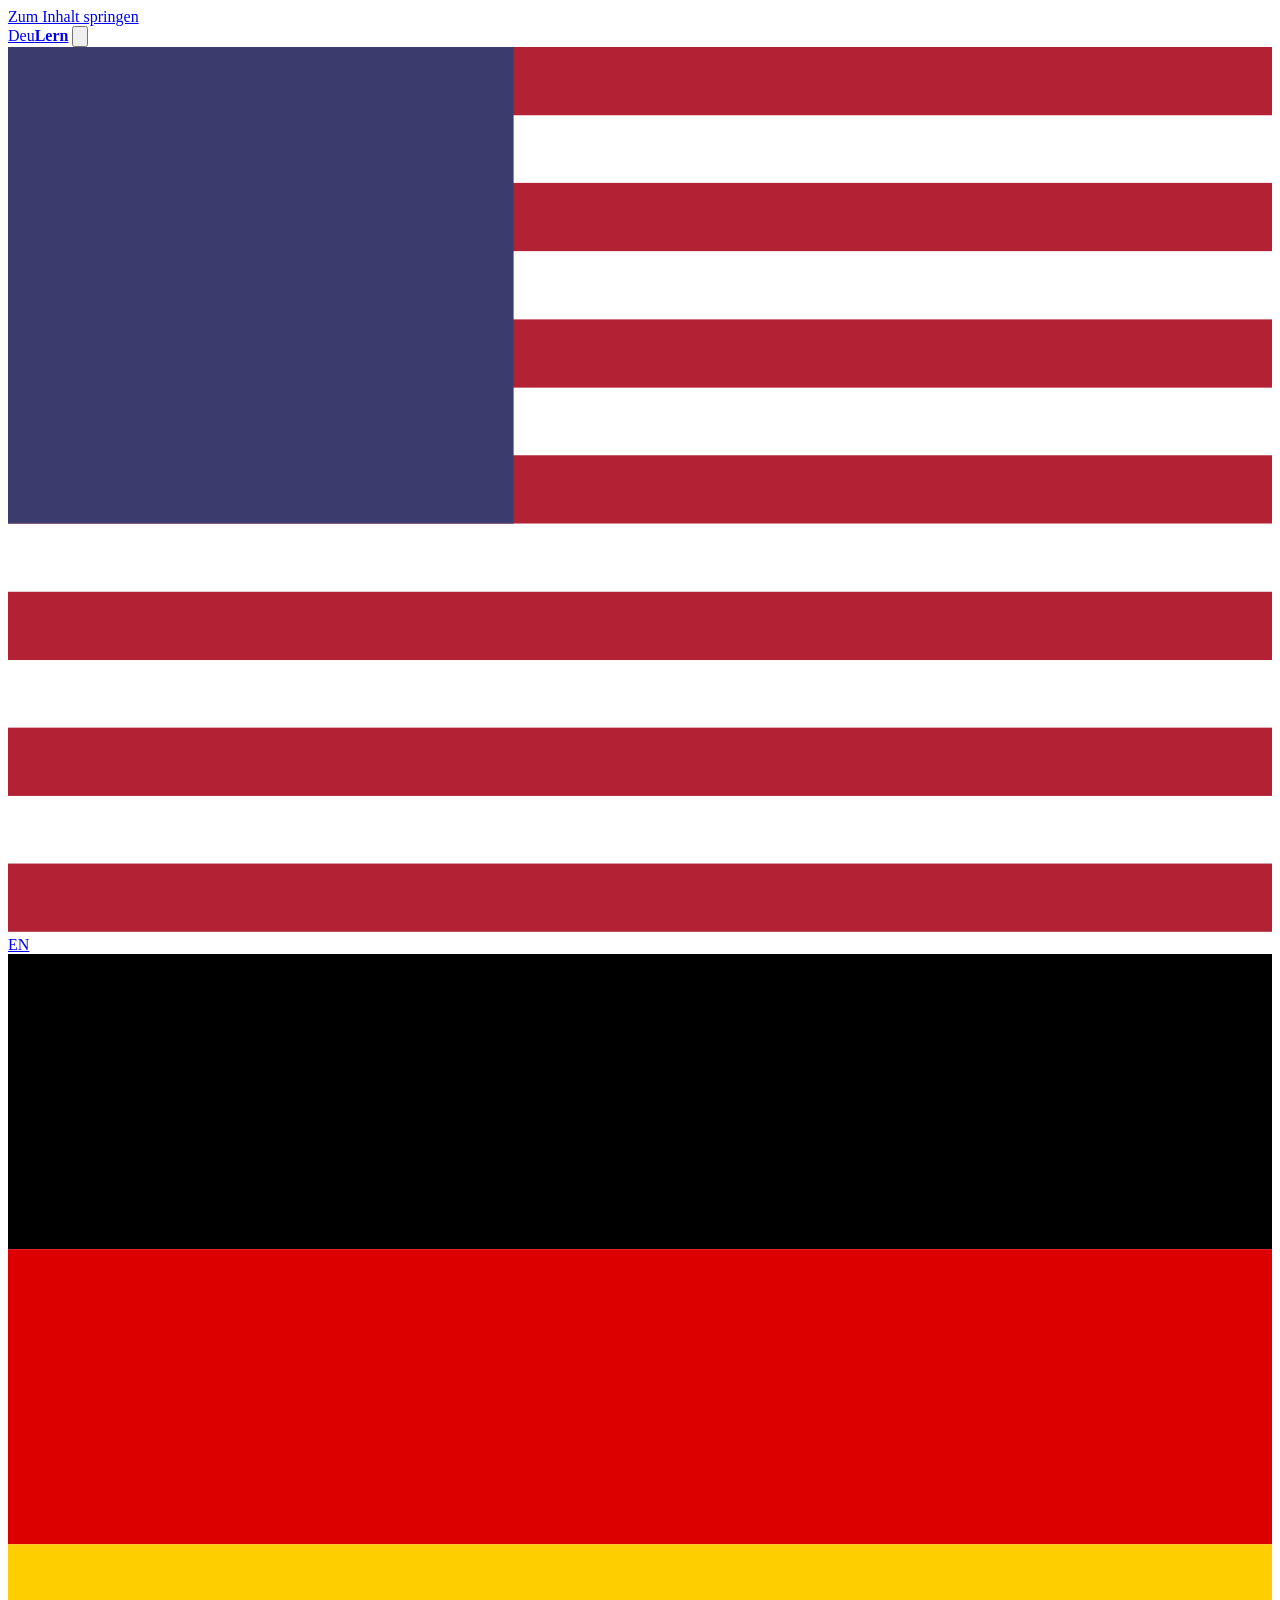
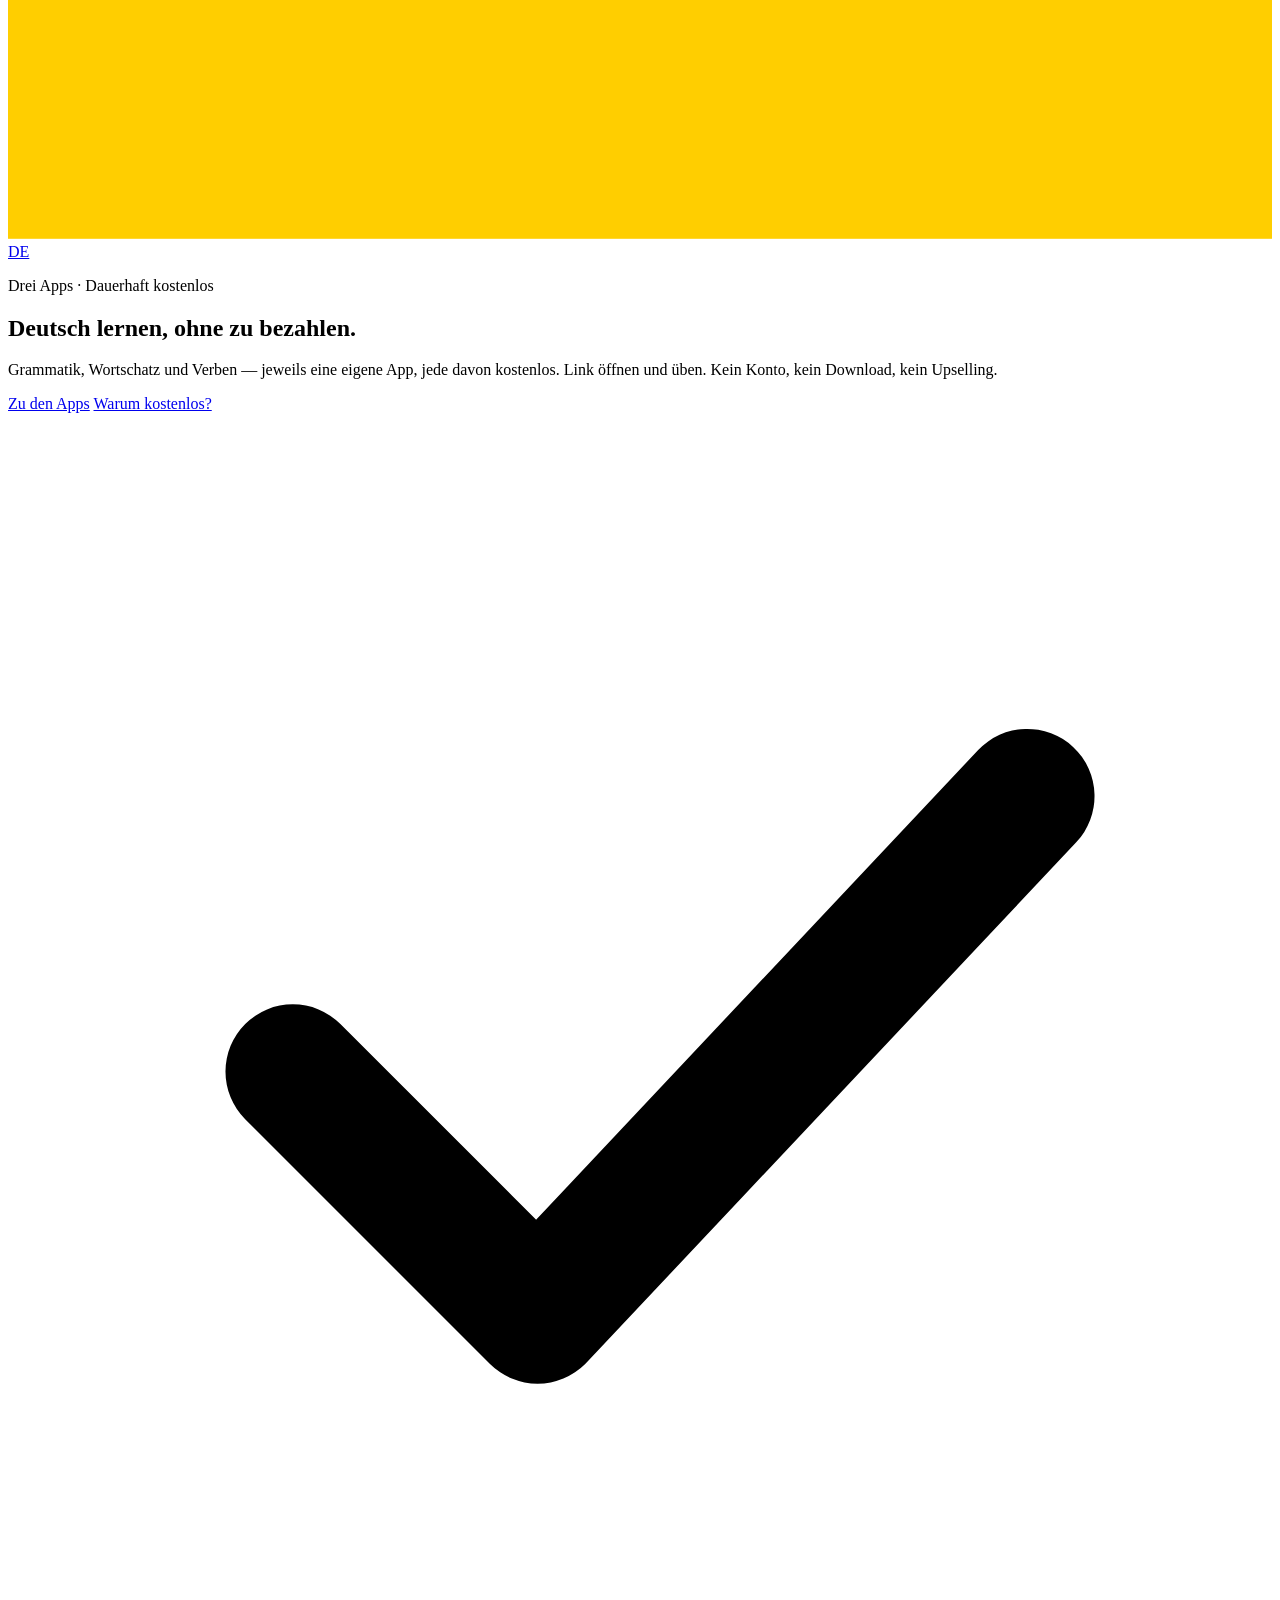
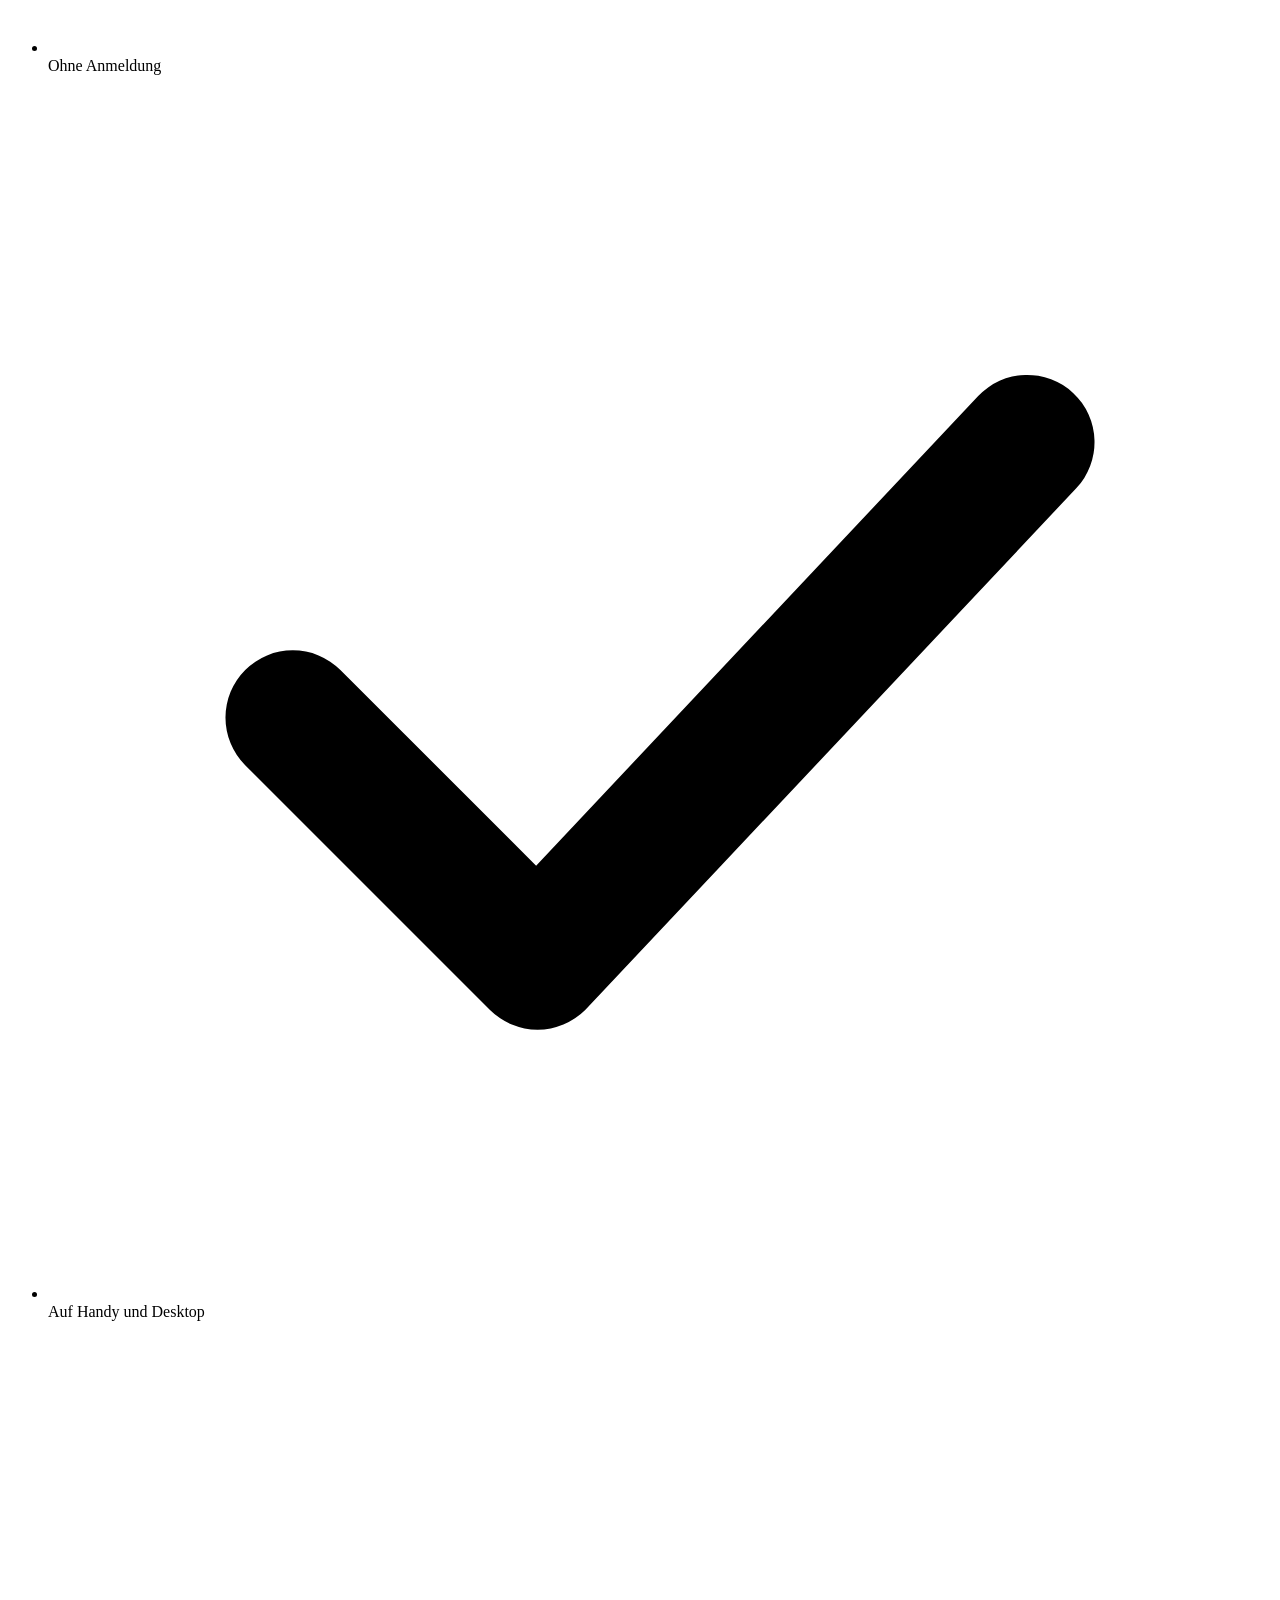
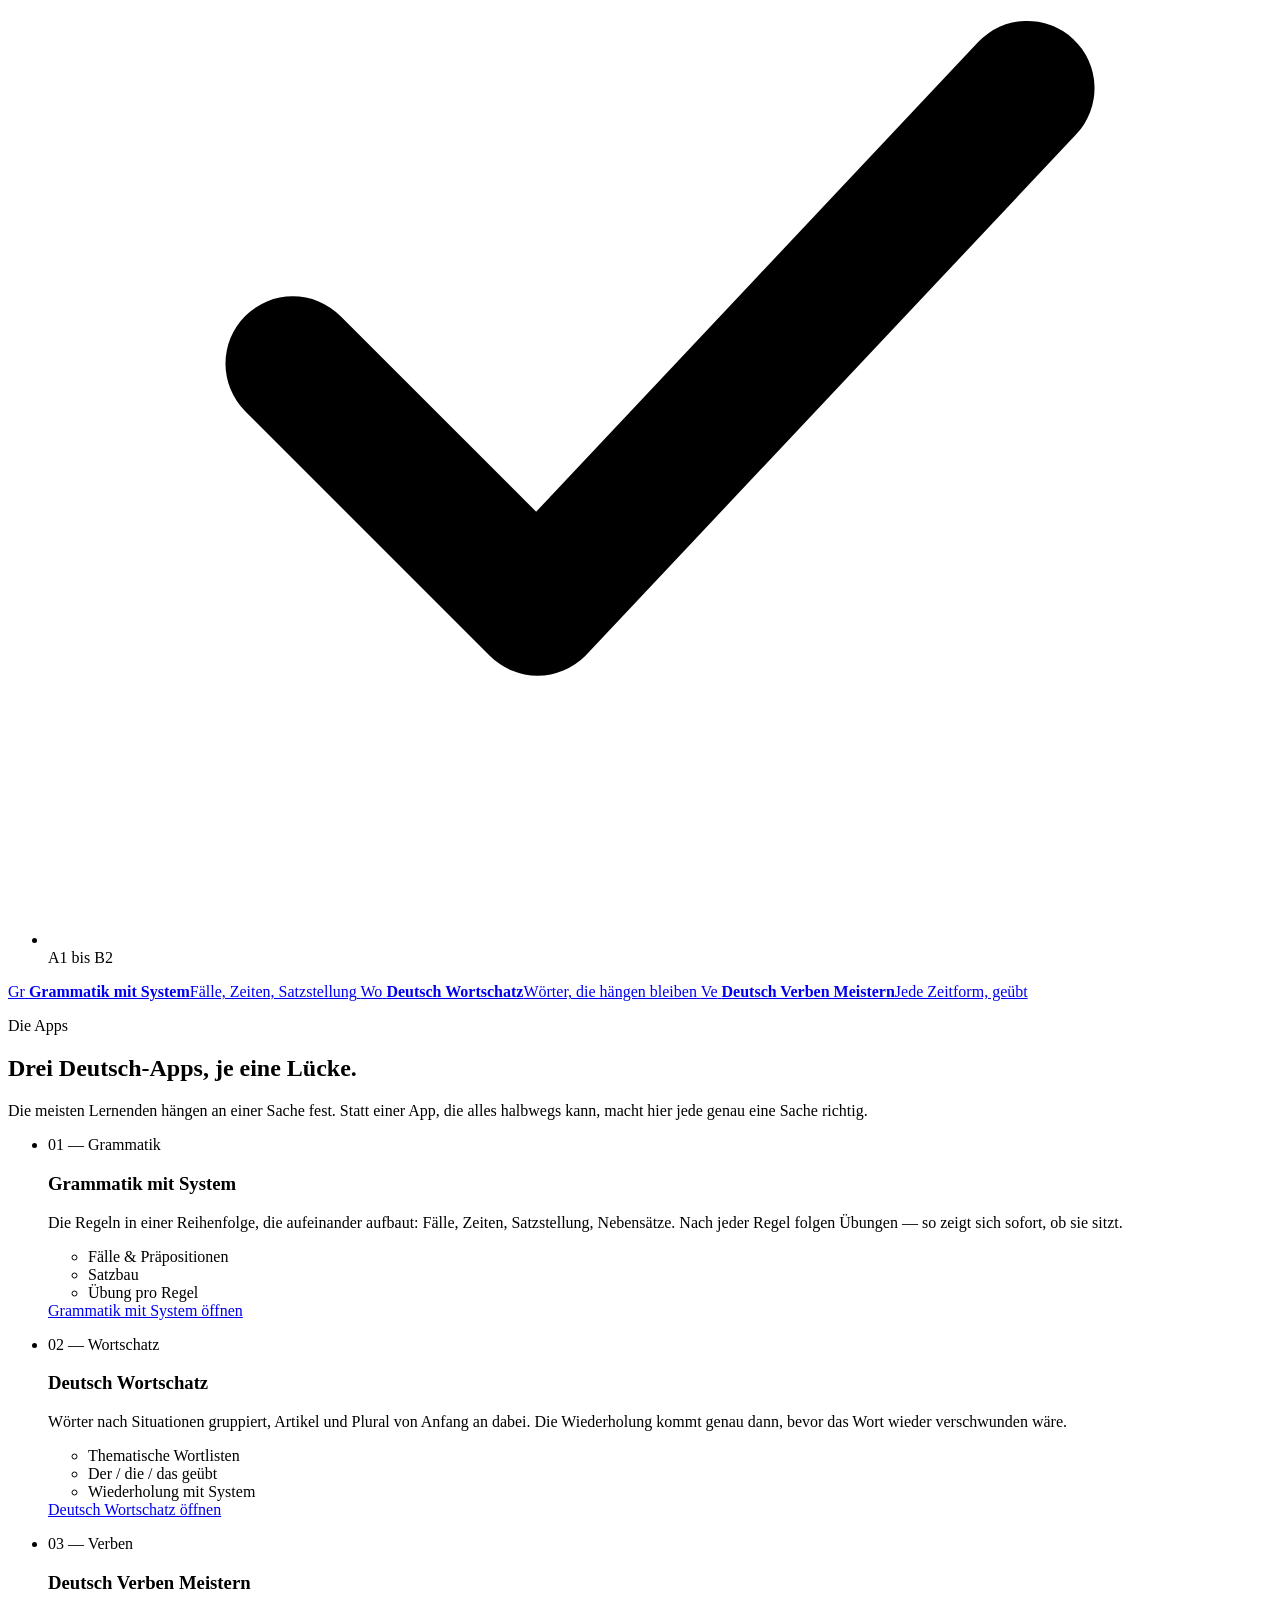
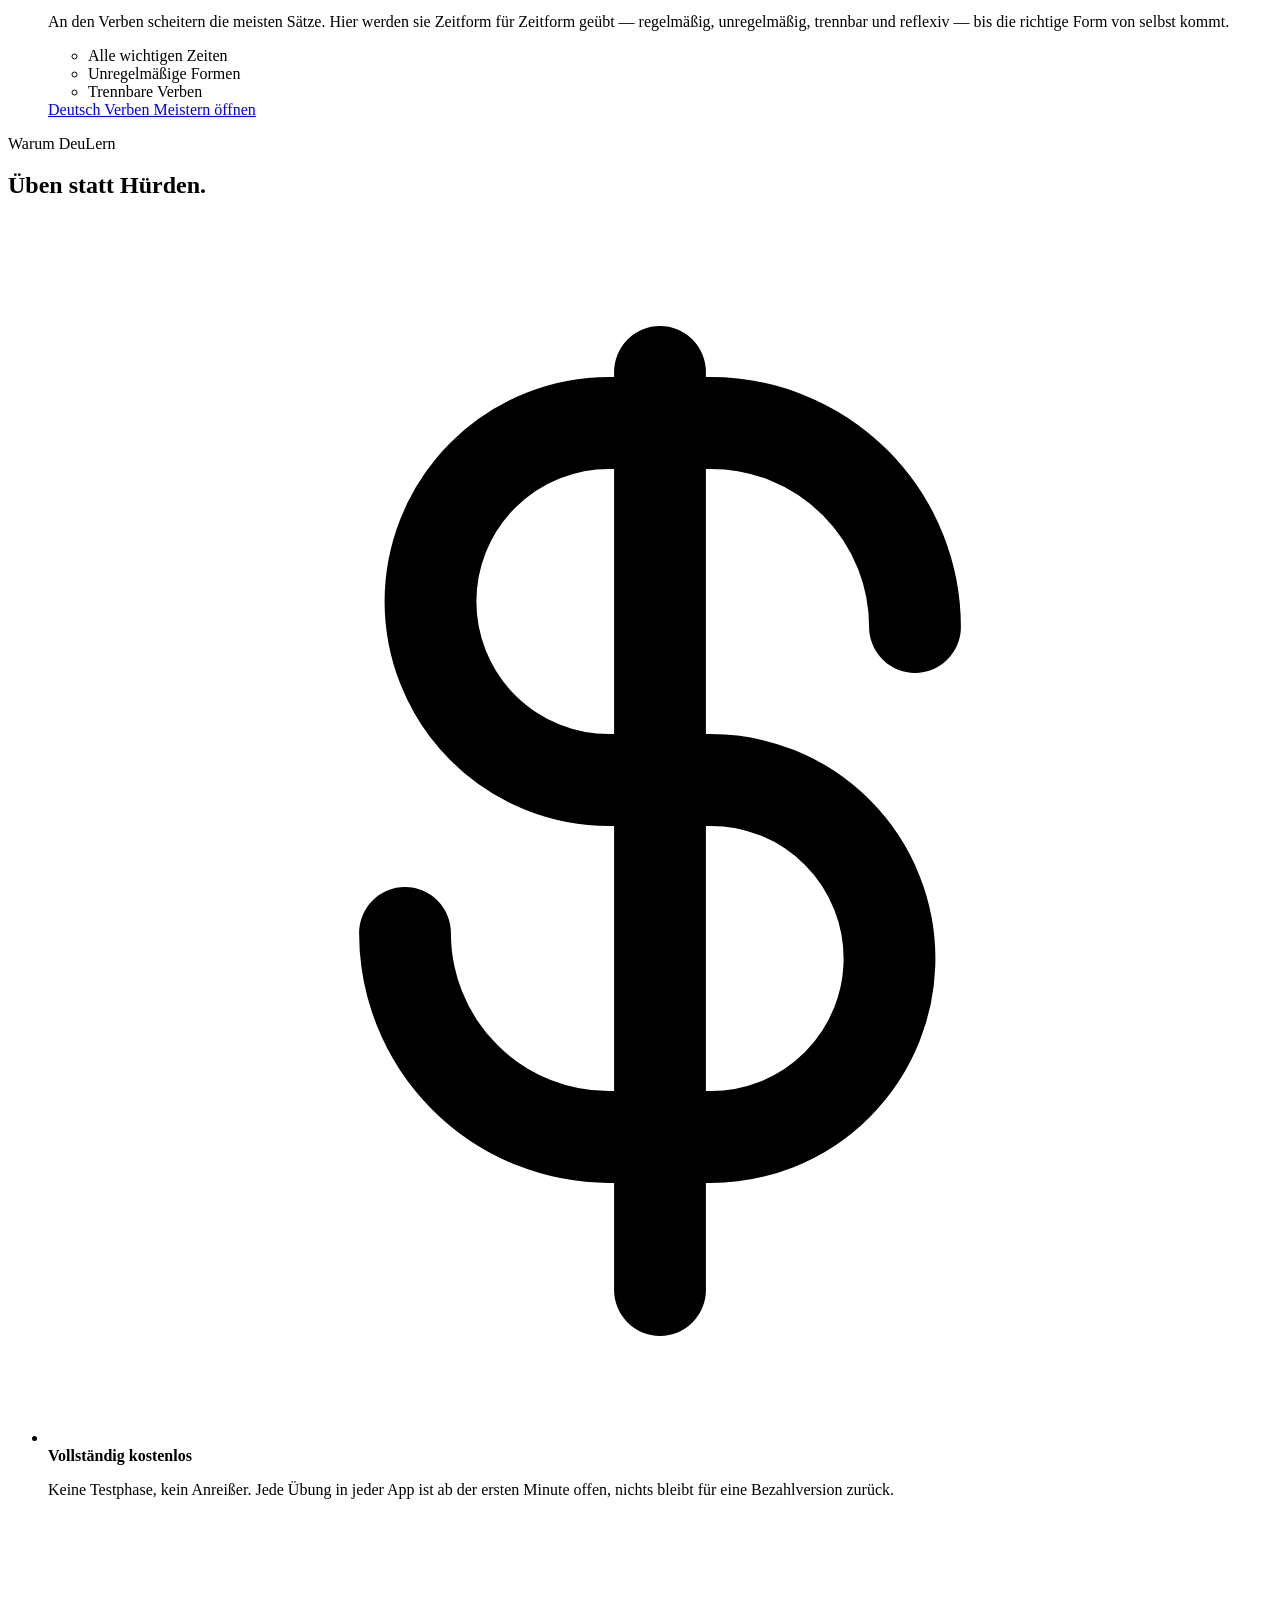
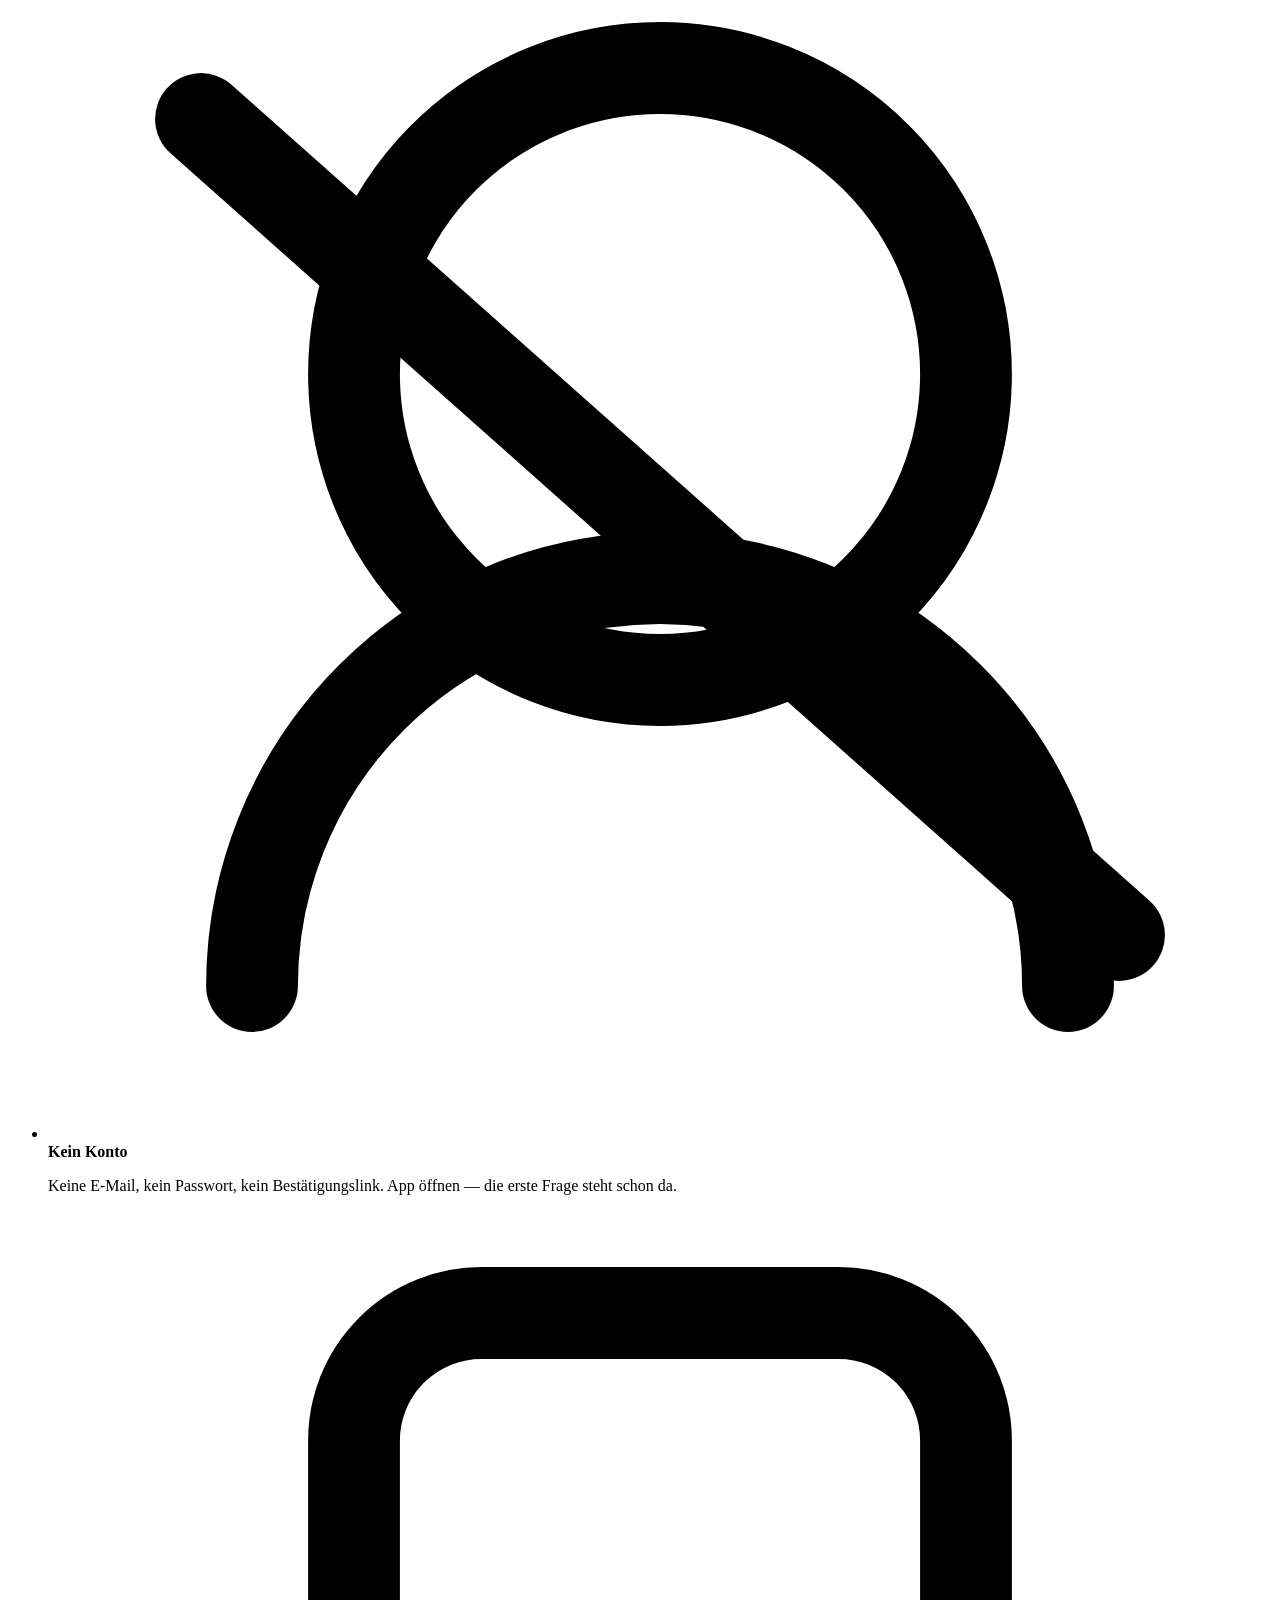
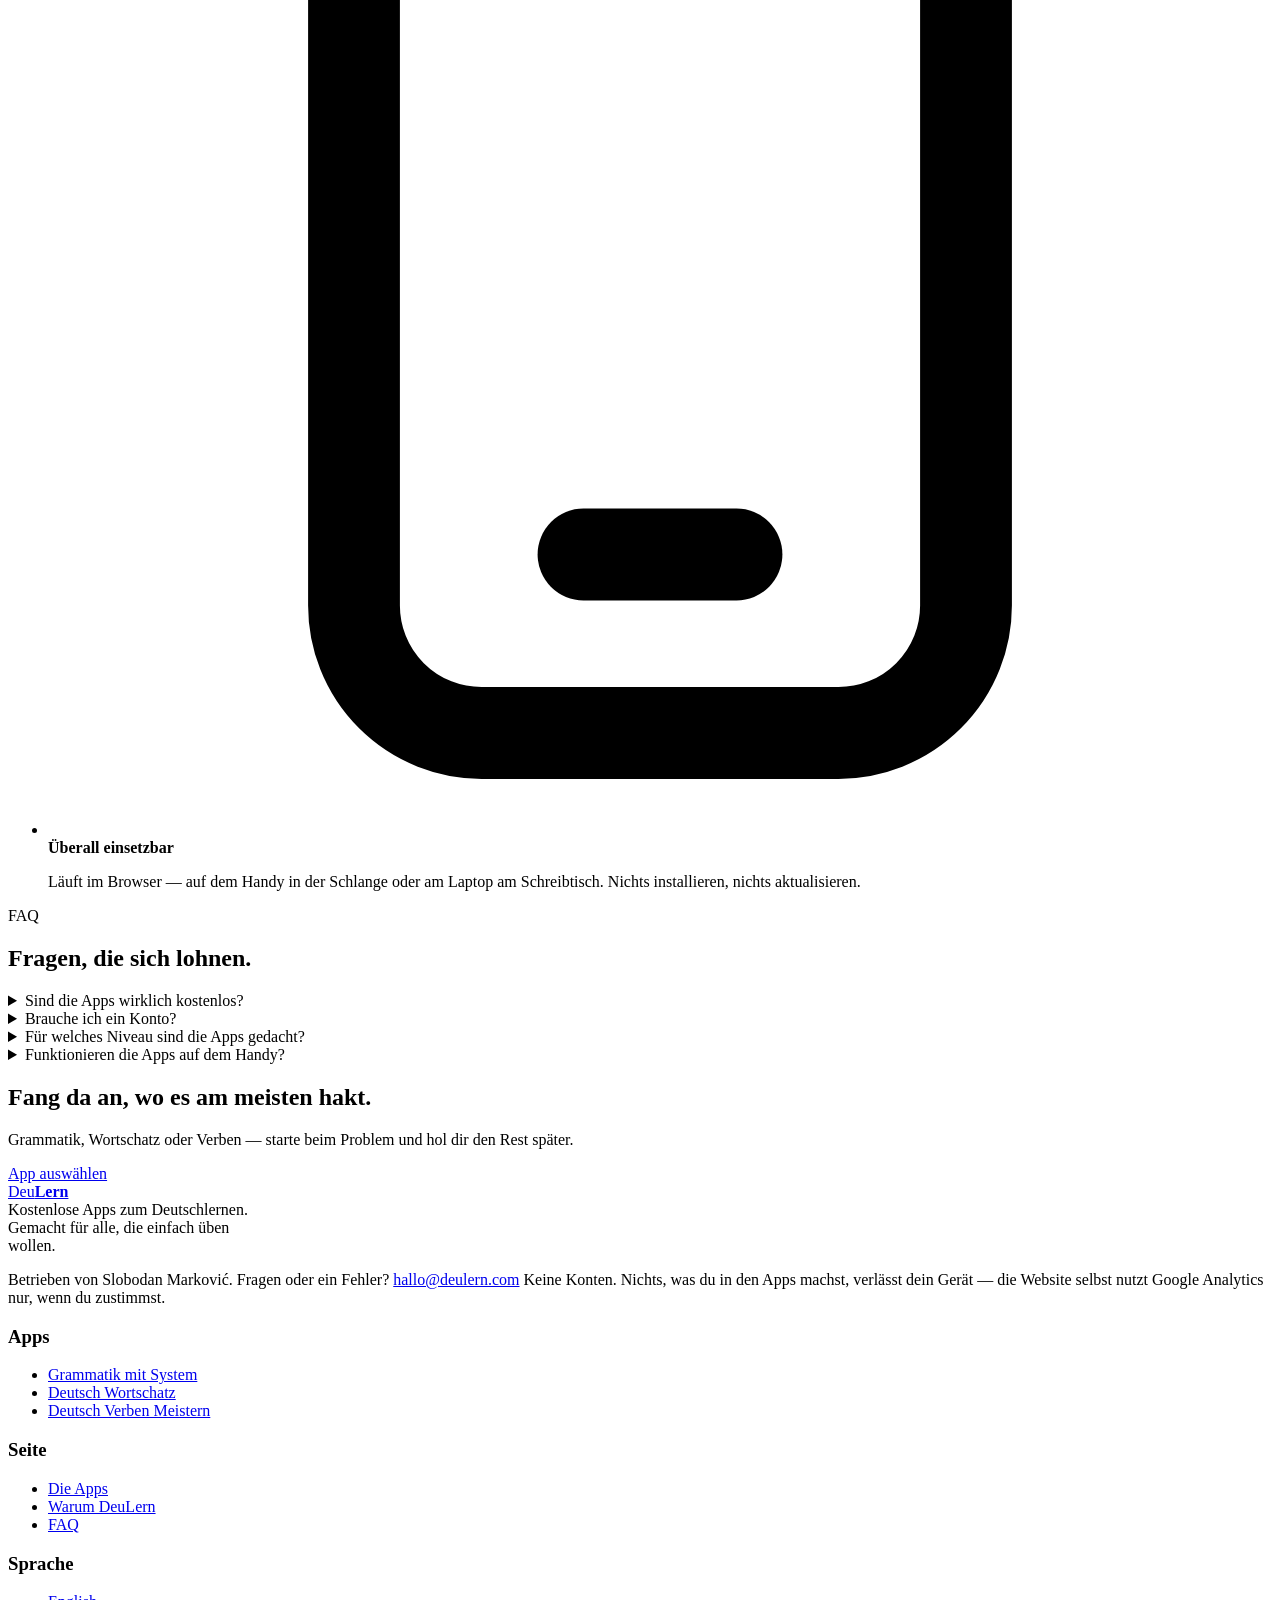
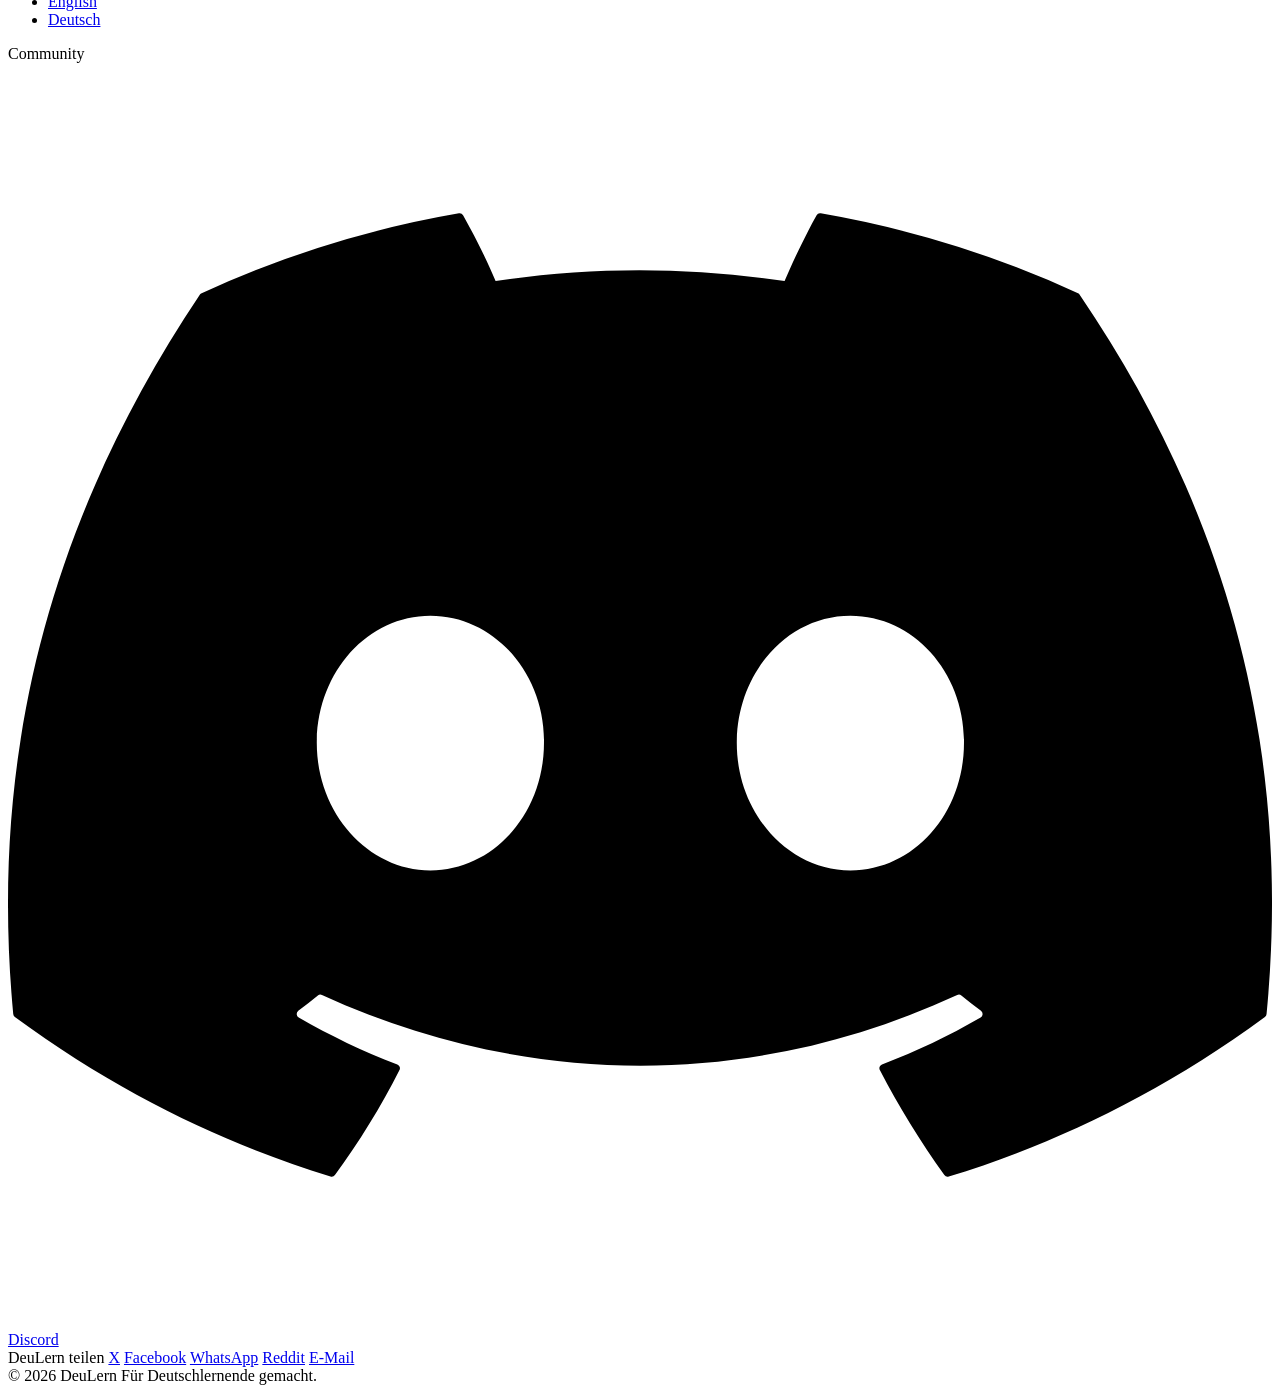
==== public/de/index.html @ a67aae75 "Fix for showing image in social posts" ====
<!doctype html>
<html lang="de">
<head>
<meta charset="utf-8">
<meta name="viewport" content="width=device-width, initial-scale=1">

<title>DeuLern: Deutsch lernen – Grammatik, Wortschatz und Verben gratis</title>
<meta name="description" content="Drei kostenlose Apps zum Deutschlernen — Grammatik, Wortschatz und Verben. Ohne Konto, ohne Kosten, ohne Installation. Einfach im Browser öffnen und üben.">

<link rel="canonical" href="https://deulern.com/de/">
<link rel="alternate" hreflang="en" href="https://deulern.com/">
<link rel="alternate" hreflang="de" href="https://deulern.com/de/">
<link rel="alternate" hreflang="x-default" href="https://deulern.com/">

<meta property="og:type" content="website">
<meta property="og:site_name" content="DeuLern">
<meta property="og:title" content="DeuLern — Kostenlose Apps zum Deutschlernen">
<meta property="og:description" content="Grammatik, Wortschatz und Verben — drei kostenlose Apps, direkt im Browser. Ohne Konto, ohne Kosten.">
<meta property="og:url" content="https://deulern.com/de/">
<meta property="og:locale" content="de_DE">
<meta property="og:locale:alternate" content="en_US">
<meta property="og:image" content="https://deulern.com/og.png">
<meta property="og:image:alt" content="DeuLern — kostenlose Apps zum Deutschlernen">
<meta property="og:image:width" content="1200">
<meta property="og:image:height" content="630">
<meta name="twitter:card" content="summary_large_image">
<meta name="twitter:title" content="DeuLern — Kostenlose Apps zum Deutschlernen">
<meta name="twitter:description" content="Grammatik, Wortschatz und Verben — drei kostenlose Apps zum Deutschlernen. Ohne Konto, ohne Kosten.">

<meta name="theme-color" content="#ffffff" media="(prefers-color-scheme: light)">
<meta name="theme-color" content="#0f2530" media="(prefers-color-scheme: dark)">
<link rel="icon" href="/favicon.svg" type="image/svg+xml">
<link rel="icon" href="/favicon.ico" sizes="32x32">
<link rel="apple-touch-icon" href="/apple-touch-icon.png">
<link rel="preload" href="/fonts/manrope-var-latin.woff2" as="font" type="font/woff2" crossorigin>
<link rel="stylesheet" href="/styles.css">

<script>
  /* Theme: stored choice wins, otherwise the OS decides via color-scheme in the CSS.
     Runs in <head> so a stored dark choice is applied before first paint. */
  const root = document.documentElement;
  if (localStorage.deulernTheme) root.dataset.theme = localStorage.deulernTheme;
  document.addEventListener('click', e => {
    if (!e.target.closest('.theme-toggle')) return;
    const dark = root.dataset.theme
      ? root.dataset.theme === 'dark'
      : matchMedia('(prefers-color-scheme: dark)').matches;
    root.dataset.theme = localStorage.deulernTheme = dark ? 'light' : 'dark';
  });
</script>

<script type="application/ld+json">
{
  "@context": "https://schema.org",
  "@type": "WebSite",
  "name": "DeuLern",
  "url": "https://deulern.com/de/",
  "inLanguage": ["de", "en"],
  "description": "Kostenlose Apps zum Deutschlernen: Grammatik, Wortschatz und Verben.",
  "publisher": {
    "@type": "Organization",
    "name": "DeuLern",
    "url": "https://deulern.com/",
    "email": "hallo@deulern.com"
  }
}
</script>
<script type="application/ld+json">
{
  "@context": "https://schema.org",
  "@type": "ItemList",
  "name": "Kostenlose Apps zum Deutschlernen von DeuLern",
  "itemListElement": [
    {
      "@type": "ListItem",
      "position": 1,
      "item": {
        "@type": "SoftwareApplication",
        "name": "Grammatik mit System",
        "url": "https://grammatik.deulern.com",
        "applicationCategory": "EducationalApplication",
        "operatingSystem": "Webbrowser",
        "inLanguage": "de",
        "description": "Deutsche Grammatik Schritt für Schritt — Fälle, Zeiten und Satzstellung, mit Übungen nach jeder Regel.",
        "offers": { "@type": "Offer", "price": "0", "priceCurrency": "EUR" }
      }
    },
    {
      "@type": "ListItem",
      "position": 2,
      "item": {
        "@type": "SoftwareApplication",
        "name": "Deutsch Wortschatz",
        "url": "https://wortschatz.deulern.com",
        "applicationCategory": "EducationalApplication",
        "operatingSystem": "Webbrowser",
        "inLanguage": "de",
        "description": "Wortschatz aufbauen mit thematischen Wortlisten und Wiederholungen genau dann, wenn das Vergessen einsetzt.",
        "offers": { "@type": "Offer", "price": "0", "priceCurrency": "EUR" }
      }
    },
    {
      "@type": "ListItem",
      "position": 3,
      "item": {
        "@type": "SoftwareApplication",
        "name": "Deutsch Verben Meistern",
        "url": "https://verben.deulern.com",
        "applicationCategory": "EducationalApplication",
        "operatingSystem": "Webbrowser",
        "inLanguage": "de",
        "description": "Deutsche Verben Zeitform für Zeitform üben — regelmäßig, unregelmäßig und trennbar, bis die Formen sitzen.",
        "offers": { "@type": "Offer", "price": "0", "priceCurrency": "EUR" }
      }
    }
  ]
}
</script>
<script type="application/ld+json">
{
  "@context": "https://schema.org",
  "@type": "FAQPage",
  "mainEntity": [
    {
      "@type": "Question",
      "name": "Sind die Apps wirklich kostenlos?",
      "acceptedAnswer": { "@type": "Answer", "text": "Ja. Alle drei Apps sind vollständig kostenlos. Es gibt keine Testphase, keine Bezahlversion und nichts freizuschalten." }
    },
    {
      "@type": "Question",
      "name": "Brauche ich ein Konto?",
      "acceptedAnswer": { "@type": "Answer", "text": "Nein. App öffnen und sofort üben — kein Anmeldeformular, keine E-Mail-Adresse nötig." }
    },
    {
      "@type": "Question",
      "name": "Für welches Niveau sind die Apps gedacht?",
      "acceptedAnswer": { "@type": "Answer", "text": "Für Anfänger bis fortgeschrittene Lernende, etwa A1 bis B2. Am Anfang lohnt sich die Grammatik, mit Grundkenntnissen der Wortschatz." }
    },
    {
      "@type": "Question",
      "name": "Funktionieren die Apps auf dem Handy?",
      "acceptedAnswer": { "@type": "Answer", "text": "Ja. Alle Apps laufen im Browser und passen sich Handy, Tablet und Desktop an. Es muss nichts installiert werden." }
    }
  ]
}
</script>
<script defer src="/analytics.js"></script>
</head>
<body>

<a class="skip-link" href="#main">Zum Inhalt springen</a>

<header class="header">
  <div class="container header__inner">
    <a class="wordmark" href="/de/">Deu<b>Lern</b></a>

    <button class="theme-toggle" type="button" aria-label="Zwischen hellem und dunklem Design wechseln">
      <svg viewBox="0 0 24 24" aria-hidden="true" focusable="false">
        <circle cx="12" cy="12" r="9" fill="none" stroke="currentColor" stroke-width="2"/>
        <path d="M12 3a9 9 0 0 1 0 18Z" fill="currentColor"/>
      </svg>
    </button>

    <a class="lang lang--de" href="/" hreflang="en" lang="en" aria-label="View this page in English">
      <span class="lang__opt lang__opt--en">
        <svg viewBox="0 0 20 14" aria-hidden="true" focusable="false">
          <rect width="20" height="14" fill="#fff"/>
          <g fill="#b22234">
            <rect width="20" height="1.08" y="0"/><rect width="20" height="1.08" y="2.15"/>
            <rect width="20" height="1.08" y="4.31"/><rect width="20" height="1.08" y="6.46"/>
            <rect width="20" height="1.08" y="8.62"/><rect width="20" height="1.08" y="10.77"/>
            <rect width="20" height="1.08" y="12.92"/>
          </g>
          <rect width="8" height="7.54" fill="#3c3b6e"/>
        </svg>
        EN
      </span>
      <span class="lang__opt lang__opt--de">
        <svg viewBox="0 0 20 14" aria-hidden="true" focusable="false">
          <rect width="20" height="4.67" y="0" fill="#000"/>
          <rect width="20" height="4.67" y="4.67" fill="#d00"/>
          <rect width="20" height="4.66" y="9.34" fill="#ffce00"/>
        </svg>
        DE
      </span>
    </a>
  </div>
</header>

<main id="main">

  <section class="hero">
    <div class="container hero__inner">
      <div class="hero__copy">
        <p class="t-eyebrow">Drei Apps · Dauerhaft kostenlos</p>
        <h1 class="t-display">Deutsch lernen, ohne zu bezahlen.</h1>
        <p class="t-lead">Grammatik, Wortschatz und Verben — jeweils eine eigene App, jede davon kostenlos. Link öffnen und üben. Kein Konto, kein Download, kein Upselling.</p>

        <div class="hero__cta">
          <a class="btn btn--primary" href="#apps">Zu den Apps</a>
          <a class="btn btn--secondary" href="#faq">Warum kostenlos?</a>
        </div>

        <ul class="hero__proof">
          <li>
            <svg viewBox="0 0 20 20" fill="none" stroke="currentColor" stroke-width="2.2" stroke-linecap="round" stroke-linejoin="round" aria-hidden="true"><path d="M4 10.5 8 14.5 16 6"/></svg>
            Ohne Anmeldung
          </li>
          <li>
            <svg viewBox="0 0 20 20" fill="none" stroke="currentColor" stroke-width="2.2" stroke-linecap="round" stroke-linejoin="round" aria-hidden="true"><path d="M4 10.5 8 14.5 16 6"/></svg>
            Auf Handy und Desktop
          </li>
          <li>
            <svg viewBox="0 0 20 20" fill="none" stroke="currentColor" stroke-width="2.2" stroke-linecap="round" stroke-linejoin="round" aria-hidden="true"><path d="M4 10.5 8 14.5 16 6"/></svg>
            A1 bis B2
          </li>
        </ul>
      </div>

      <div class="stack">
        <a class="stack__row" href="https://grammatik.deulern.com" rel="noopener">
          <span class="stack__glyph">Gr</span>
          <span><b>Grammatik mit System</b><span>Fälle, Zeiten, Satzstellung</span></span>
        </a>
        <a class="stack__row" href="https://wortschatz.deulern.com" rel="noopener">
          <span class="stack__glyph">Wo</span>
          <span><b>Deutsch Wortschatz</b><span>Wörter, die hängen bleiben</span></span>
        </a>
        <a class="stack__row" href="https://verben.deulern.com" rel="noopener">
          <span class="stack__glyph">Ve</span>
          <span><b>Deutsch Verben Meistern</b><span>Jede Zeitform, geübt</span></span>
        </a>
      </div>
    </div>
  </section>

  <section class="section" id="apps">
    <div class="container">
      <div class="section__head">
        <p class="t-eyebrow">Die Apps</p>
        <h2 class="t-h2">Drei Deutsch-Apps, je eine Lücke.</h2>
        <p class="t-lead">Die meisten Lernenden hängen an einer Sache fest. Statt einer App, die alles halbwegs kann, macht hier jede genau eine Sache richtig.</p>
      </div>

      <ul class="cards">
        <li class="card">
          <p class="card__num">01 — Grammatik</p>
          <h3 class="t-h3">Grammatik mit System</h3>
          <p>Die Regeln in einer Reihenfolge, die aufeinander aufbaut: Fälle, Zeiten, Satzstellung, Nebensätze. Nach jeder Regel folgen Übungen — so zeigt sich sofort, ob sie sitzt.</p>
          <ul class="chips">
            <li class="chip">Fälle &amp; Präpositionen</li>
            <li class="chip">Satzbau</li>
            <li class="chip">Übung pro Regel</li>
          </ul>
          <a class="btn btn--primary" href="https://grammatik.deulern.com" rel="noopener">Grammatik mit System öffnen</a>
        </li>

        <li class="card">
          <p class="card__num">02 — Wortschatz</p>
          <h3 class="t-h3">Deutsch Wortschatz</h3>
          <p>Wörter nach Situationen gruppiert, Artikel und Plural von Anfang an dabei. Die Wiederholung kommt genau dann, bevor das Wort wieder verschwunden wäre.</p>
          <ul class="chips">
            <li class="chip">Thematische Wortlisten</li>
            <li class="chip">Der / die / das geübt</li>
            <li class="chip">Wiederholung mit System</li>
          </ul>
          <a class="btn btn--primary" href="https://wortschatz.deulern.com" rel="noopener">Deutsch Wortschatz öffnen</a>
        </li>

        <li class="card">
          <p class="card__num">03 — Verben</p>
          <h3 class="t-h3">Deutsch Verben Meistern</h3>
          <p>An den Verben scheitern die meisten Sätze. Hier werden sie Zeitform für Zeitform geübt — regelmäßig, unregelmäßig, trennbar und reflexiv — bis die richtige Form von selbst kommt.</p>
          <ul class="chips">
            <li class="chip">Alle wichtigen Zeiten</li>
            <li class="chip">Unregelmäßige Formen</li>
            <li class="chip">Trennbare Verben</li>
          </ul>
          <a class="btn btn--primary" href="https://verben.deulern.com" rel="noopener">Deutsch Verben Meistern öffnen</a>
        </li>
      </ul>
    </div>
  </section>

  <section class="section" id="why">
    <div class="container">
      <div class="section__head">
        <p class="t-eyebrow">Warum DeuLern</p>
        <h2 class="t-h2">Üben statt Hürden.</h2>
      </div>

      <ul class="why">
        <li>
          <svg viewBox="0 0 24 24" fill="none" stroke="currentColor" stroke-width="1.8" stroke-linecap="round" stroke-linejoin="round" aria-hidden="true"><path d="M12 3v18M17 8a4 4 0 0 0-4-4h-2a3.5 3.5 0 0 0 0 7h2a3.5 3.5 0 0 1 0 7h-2a4 4 0 0 1-4-4"/></svg>
          <b>Vollständig kostenlos</b>
          <p>Keine Testphase, kein Anreißer. Jede Übung in jeder App ist ab der ersten Minute offen, nichts bleibt für eine Bezahlversion zurück.</p>
        </li>
        <li>
          <svg viewBox="0 0 24 24" fill="none" stroke="currentColor" stroke-width="1.8" stroke-linecap="round" stroke-linejoin="round" aria-hidden="true"><path d="M12 15a6 6 0 1 0 0-12 6 6 0 0 0 0 12ZM4 21a8 8 0 0 1 16 0"/><path d="m3 4 18 16"/></svg>
          <b>Kein Konto</b>
          <p>Keine E-Mail, kein Passwort, kein Bestätigungslink. App öffnen — die erste Frage steht schon da.</p>
        </li>
        <li>
          <svg viewBox="0 0 24 24" fill="none" stroke="currentColor" stroke-width="1.8" stroke-linecap="round" stroke-linejoin="round" aria-hidden="true"><rect x="6" y="2" width="12" height="20" rx="2.5"/><path d="M10.5 18.5h3"/></svg>
          <b>Überall einsetzbar</b>
          <p>Läuft im Browser — auf dem Handy in der Schlange oder am Laptop am Schreibtisch. Nichts installieren, nichts aktualisieren.</p>
        </li>
      </ul>
    </div>
  </section>

  <section class="section" id="faq">
    <div class="container">
      <div class="section__head">
        <p class="t-eyebrow">FAQ</p>
        <h2 class="t-h2">Fragen, die sich lohnen.</h2>
      </div>

      <div class="faq">
        <details>
          <summary>Sind die Apps wirklich kostenlos?</summary>
          <p>Ja. Alle drei Apps sind vollständig kostenlos. Es gibt keine Testphase, keine Bezahlversion und nichts freizuschalten.</p>
        </details>
        <details>
          <summary>Brauche ich ein Konto?</summary>
          <p>Nein. App öffnen und sofort üben — kein Anmeldeformular, keine E-Mail-Adresse nötig.</p>
        </details>
        <details>
          <summary>Für welches Niveau sind die Apps gedacht?</summary>
          <p>Für Anfänger bis fortgeschrittene Lernende, etwa A1 bis B2. Am Anfang lohnt sich die Grammatik, mit Grundkenntnissen der Wortschatz.</p>
        </details>
        <details>
          <summary>Funktionieren die Apps auf dem Handy?</summary>
          <p>Ja. Alle Apps laufen im Browser und passen sich Handy, Tablet und Desktop an. Es muss nichts installiert werden.</p>
        </details>
      </div>
    </div>
  </section>

  <section class="section">
    <div class="container">
      <div class="band">
        <div>
          <h2 class="t-h3">Fang da an, wo es am meisten hakt.</h2>
          <p class="t-small">Grammatik, Wortschatz oder Verben — starte beim Problem und hol dir den Rest später.</p>
        </div>
        <a class="btn btn--primary" href="#apps">App auswählen</a>
      </div>
    </div>
  </section>

</main>

<footer class="footer">
  <div class="container">
    <div class="footer__grid">
      <div>
        <a class="wordmark" href="/de/">Deu<b>Lern</b></a>
        <p class="t-small" style="margin-top:var(--s-sm);max-width:34ch">Kostenlose Apps zum Deutschlernen. Gemacht für alle, die einfach üben wollen.</p>
        <div class="footer__meta">
          <span>Betrieben von Slobodan Marković.</span>
          <span>Fragen oder ein Fehler? <a href="mailto:hallo@deulern.com">hallo@deulern.com</a></span>
          <span>Keine Konten. Nichts, was du in den Apps machst, verlässt dein Gerät — die Website selbst nutzt Google Analytics nur, wenn du zustimmst.</span>
        </div>
      </div>
      <div>
        <h3>Apps</h3>
        <ul>
          <li><a href="https://grammatik.deulern.com" rel="noopener">Grammatik mit System</a></li>
          <li><a href="https://wortschatz.deulern.com" rel="noopener">Deutsch Wortschatz</a></li>
          <li><a href="https://verben.deulern.com" rel="noopener">Deutsch Verben Meistern</a></li>
        </ul>
      </div>
      <div>
        <h3>Seite</h3>
        <ul>
          <li><a href="#apps">Die Apps</a></li>
          <li><a href="#why">Warum DeuLern</a></li>
          <li><a href="#faq">FAQ</a></li>
        </ul>
      </div>
      <div>
        <h3>Sprache</h3>
        <ul>
          <li><a href="/" hreflang="en" lang="en">English</a></li>
          <li><a href="/de/" hreflang="de" aria-current="page">Deutsch</a></li>
        </ul>
      </div>
    </div>
    <div class="footer__share">
      <span class="footer__share-label">Community</span>
      <a class="chip" href="https://discord.gg/U4TxE2GTBU" target="_blank" rel="noopener" aria-label="Dem DeuLern-Discord beitreten"><svg viewBox="0 0 24 24" aria-hidden="true" focusable="false"><path d="M20.317 4.3697a19.7913 19.7913 0 00-4.8851-1.5152.0741.0741 0 00-.0785.0371c-.211.3753-.4447.8648-.6083 1.2495-1.8447-.2762-3.68-.2762-5.4868 0-.1636-.3933-.4058-.8742-.6177-1.2495a.077.077 0 00-.0785-.037 19.7363 19.7363 0 00-4.8852 1.515.0699.0699 0 00-.0321.0277C.5334 9.0458-.319 13.5799.0992 18.0578a.0824.0824 0 00.0312.0561c2.0528 1.5076 4.0413 2.4228 5.9929 3.0294a.0777.0777 0 00.0842-.0276c.4616-.6304.8731-1.2952 1.226-1.9942a.076.076 0 00-.0416-.1057c-.6528-.2476-1.2743-.5495-1.8722-.8923a.077.077 0 01-.0076-.1277c.1258-.0943.2517-.1923.3718-.2914a.0743.0743 0 01.0776-.0105c3.9278 1.7933 8.18 1.7933 12.0614 0a.0739.0739 0 01.0785.0095c.1202.099.246.1981.3728.2924a.077.077 0 01-.0066.1276 12.2986 12.2986 0 01-1.873.8914.0766.0766 0 00-.0407.1067c.3604.698.7719 1.3628 1.225 1.9932a.076.076 0 00.0842.0286c1.961-.6067 3.9495-1.5219 6.0023-3.0294a.077.077 0 00.0313-.0552c.5004-5.177-.8382-9.6739-3.5485-13.6604a.061.061 0 00-.0312-.0286zM8.02 15.3312c-1.1825 0-2.1569-1.0857-2.1569-2.419 0-1.3332.9555-2.4189 2.1569-2.4189 1.2108 0 2.1757 1.0952 2.1568 2.419 0 1.3332-.9555 2.4189-2.1568 2.4189zm7.9748 0c-1.1825 0-2.1569-1.0857-2.1569-2.419 0-1.3332.9554-2.4189 2.1569-2.4189 1.2108 0 2.1757 1.0952 2.1568 2.419 0 1.3332-.946 2.4189-2.1568 2.4189Z"/></svg>Discord</a>
    </div>

    <div class="footer__share">
      <span class="footer__share-label">DeuLern teilen</span>
      <a class="chip" href="https://x.com/intent/post?url=https%3A%2F%2Fdeulern.com%2Fde%2F&amp;text=Kostenlose%20Apps%20zum%20Deutschlernen.%20Ohne%20Konto%2C%20ohne%20Kosten." target="_blank" rel="noopener" aria-label="DeuLern auf X teilen">X</a>
      <a class="chip" href="https://www.facebook.com/sharer/sharer.php?u=https%3A%2F%2Fdeulern.com%2Fde%2F" target="_blank" rel="noopener" aria-label="DeuLern auf Facebook teilen">Facebook</a>
      <a class="chip" href="https://wa.me/?text=Kostenlose%20Apps%20zum%20Deutschlernen.%20Ohne%20Konto%2C%20ohne%20Kosten.%20https%3A%2F%2Fdeulern.com%2Fde%2F" target="_blank" rel="noopener" aria-label="DeuLern über WhatsApp teilen">WhatsApp</a>
      <a class="chip" href="https://www.reddit.com/submit?url=https%3A%2F%2Fdeulern.com%2Fde%2F&amp;title=Kostenlose%20Apps%20zum%20Deutschlernen" target="_blank" rel="noopener" aria-label="DeuLern auf Reddit teilen">Reddit</a>
      <a class="chip" href="mailto:?subject=Kostenlose%20Apps%20zum%20Deutschlernen&amp;body=Drei%20kostenlose%20Apps%20zum%20Deutschlernen%2C%20ohne%20Konto%3A%20https%3A%2F%2Fdeulern.com%2Fde%2F" aria-label="DeuLern per E-Mail teilen">E-Mail</a>
    </div>

    <div class="footer__bottom">
      <span>&copy; 2026 DeuLern</span>
      <span>Für Deutschlernende gemacht.</span>
    </div>
  </div>
</footer>

</body>
</html>
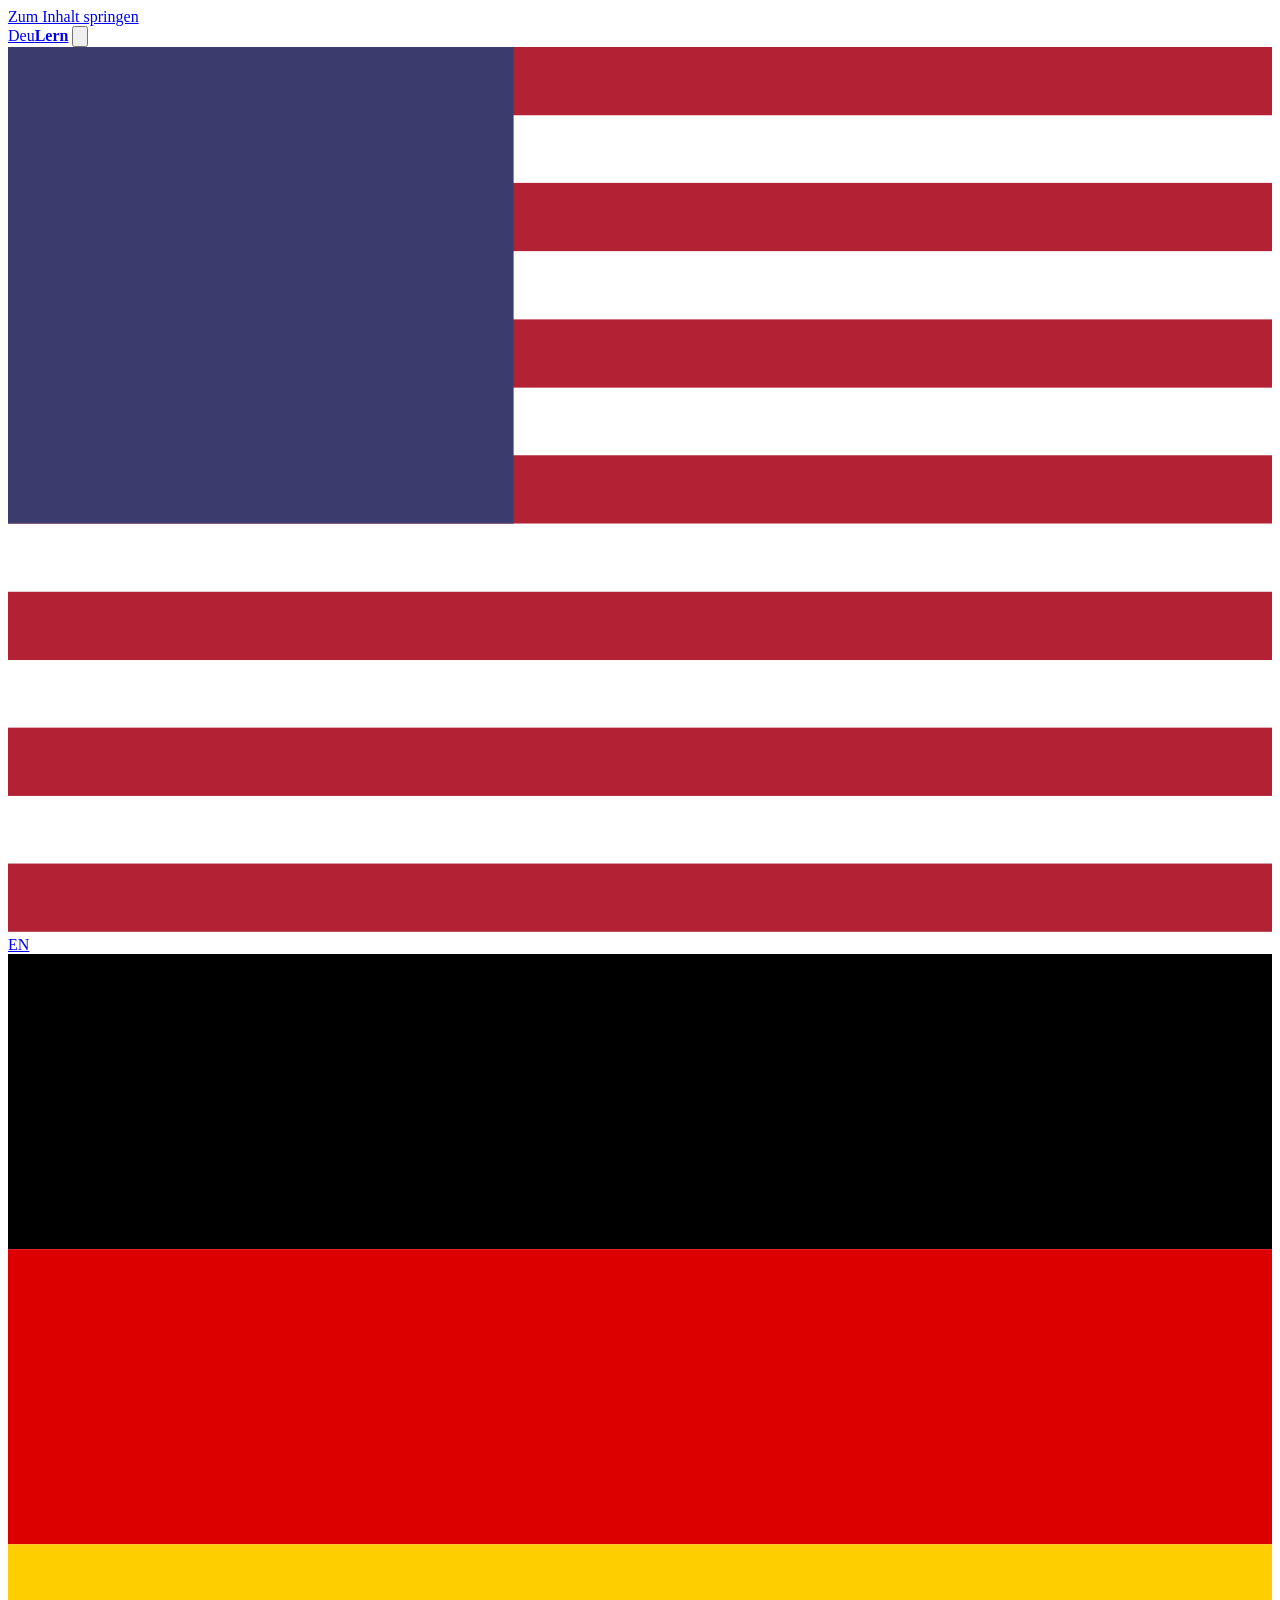
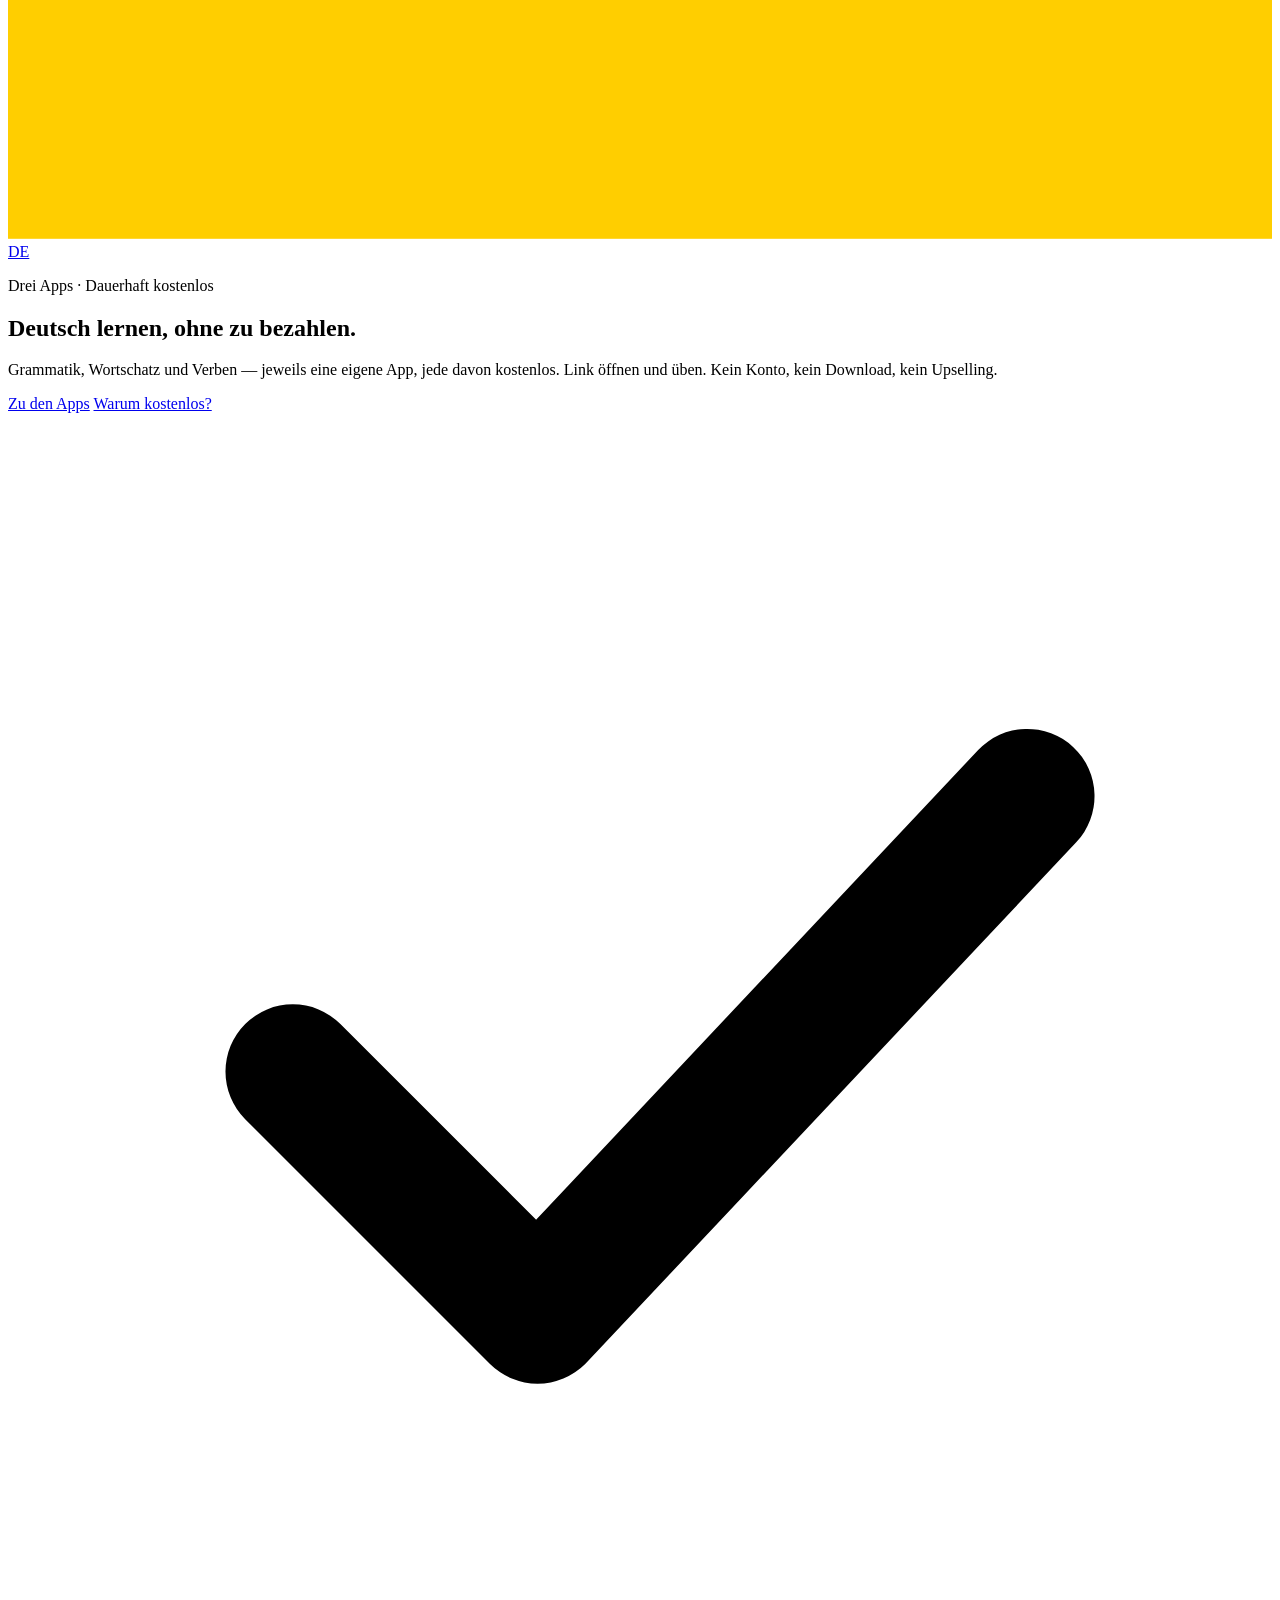
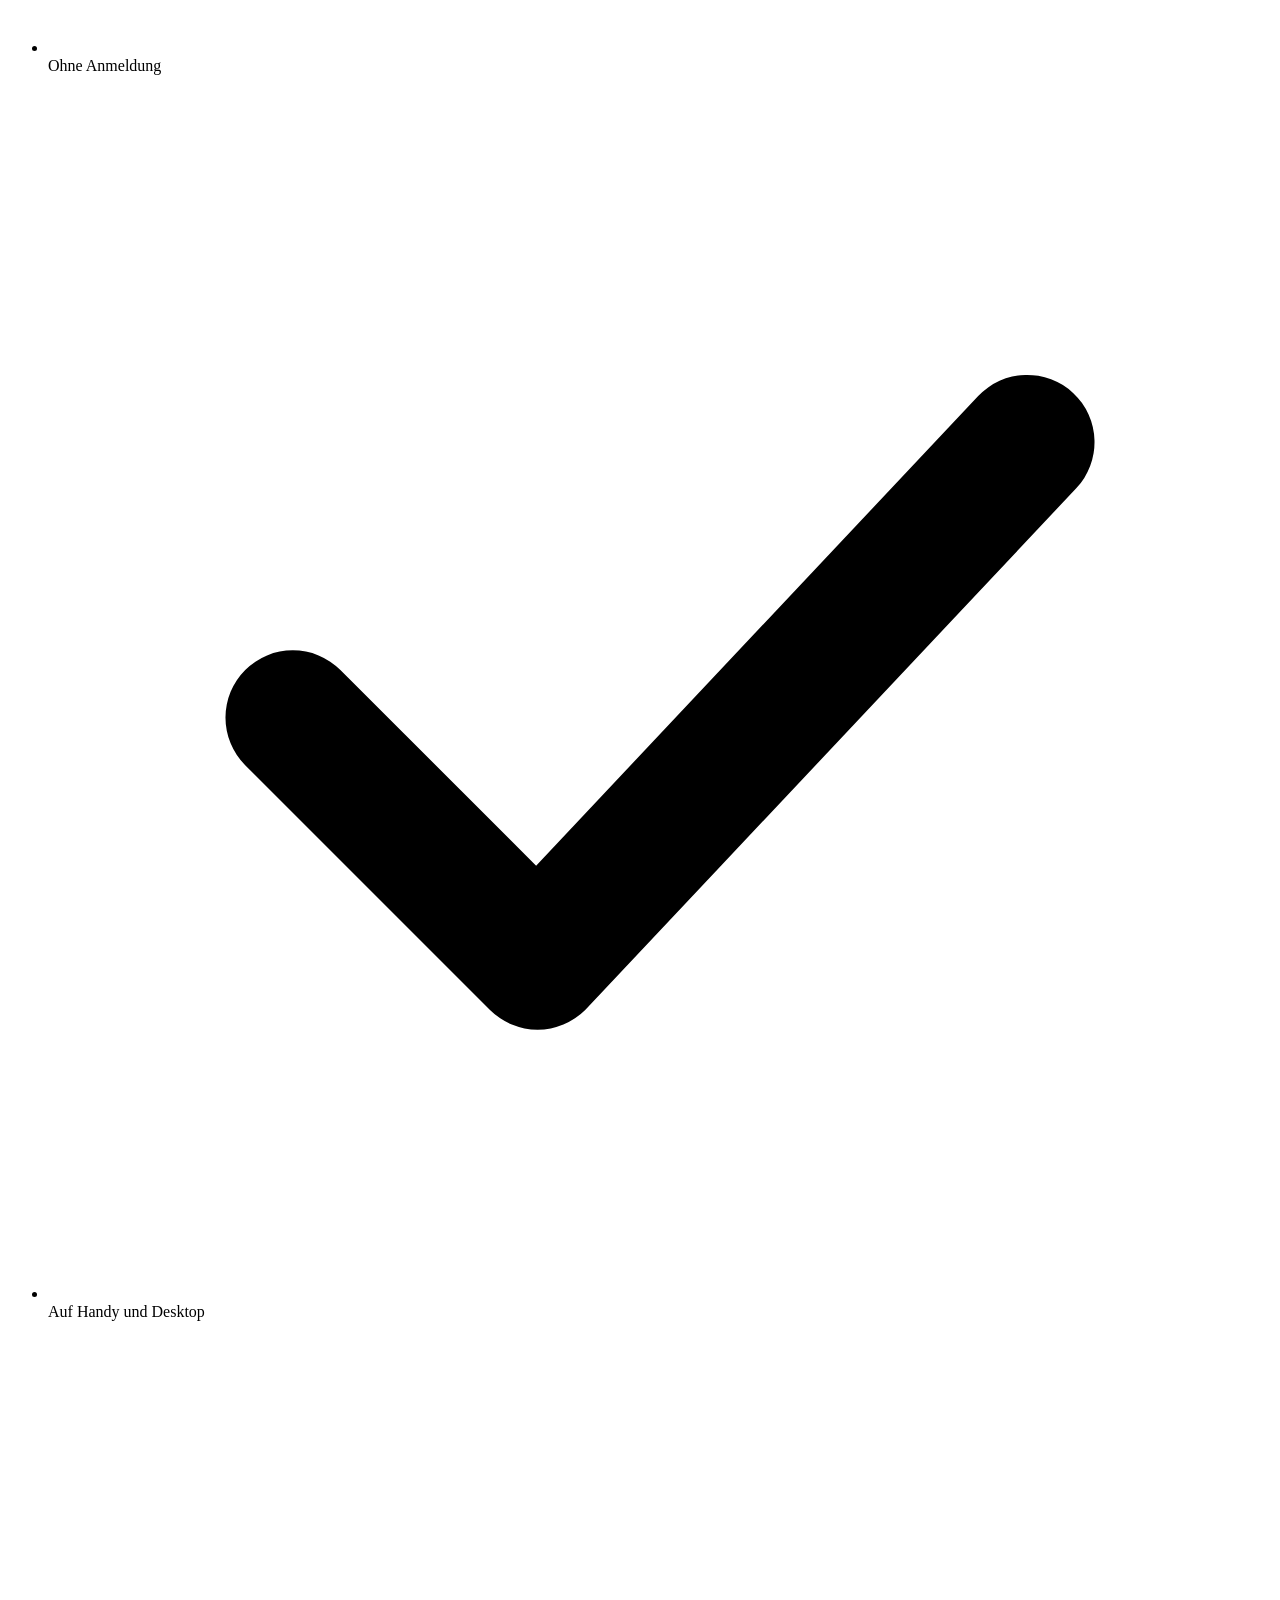
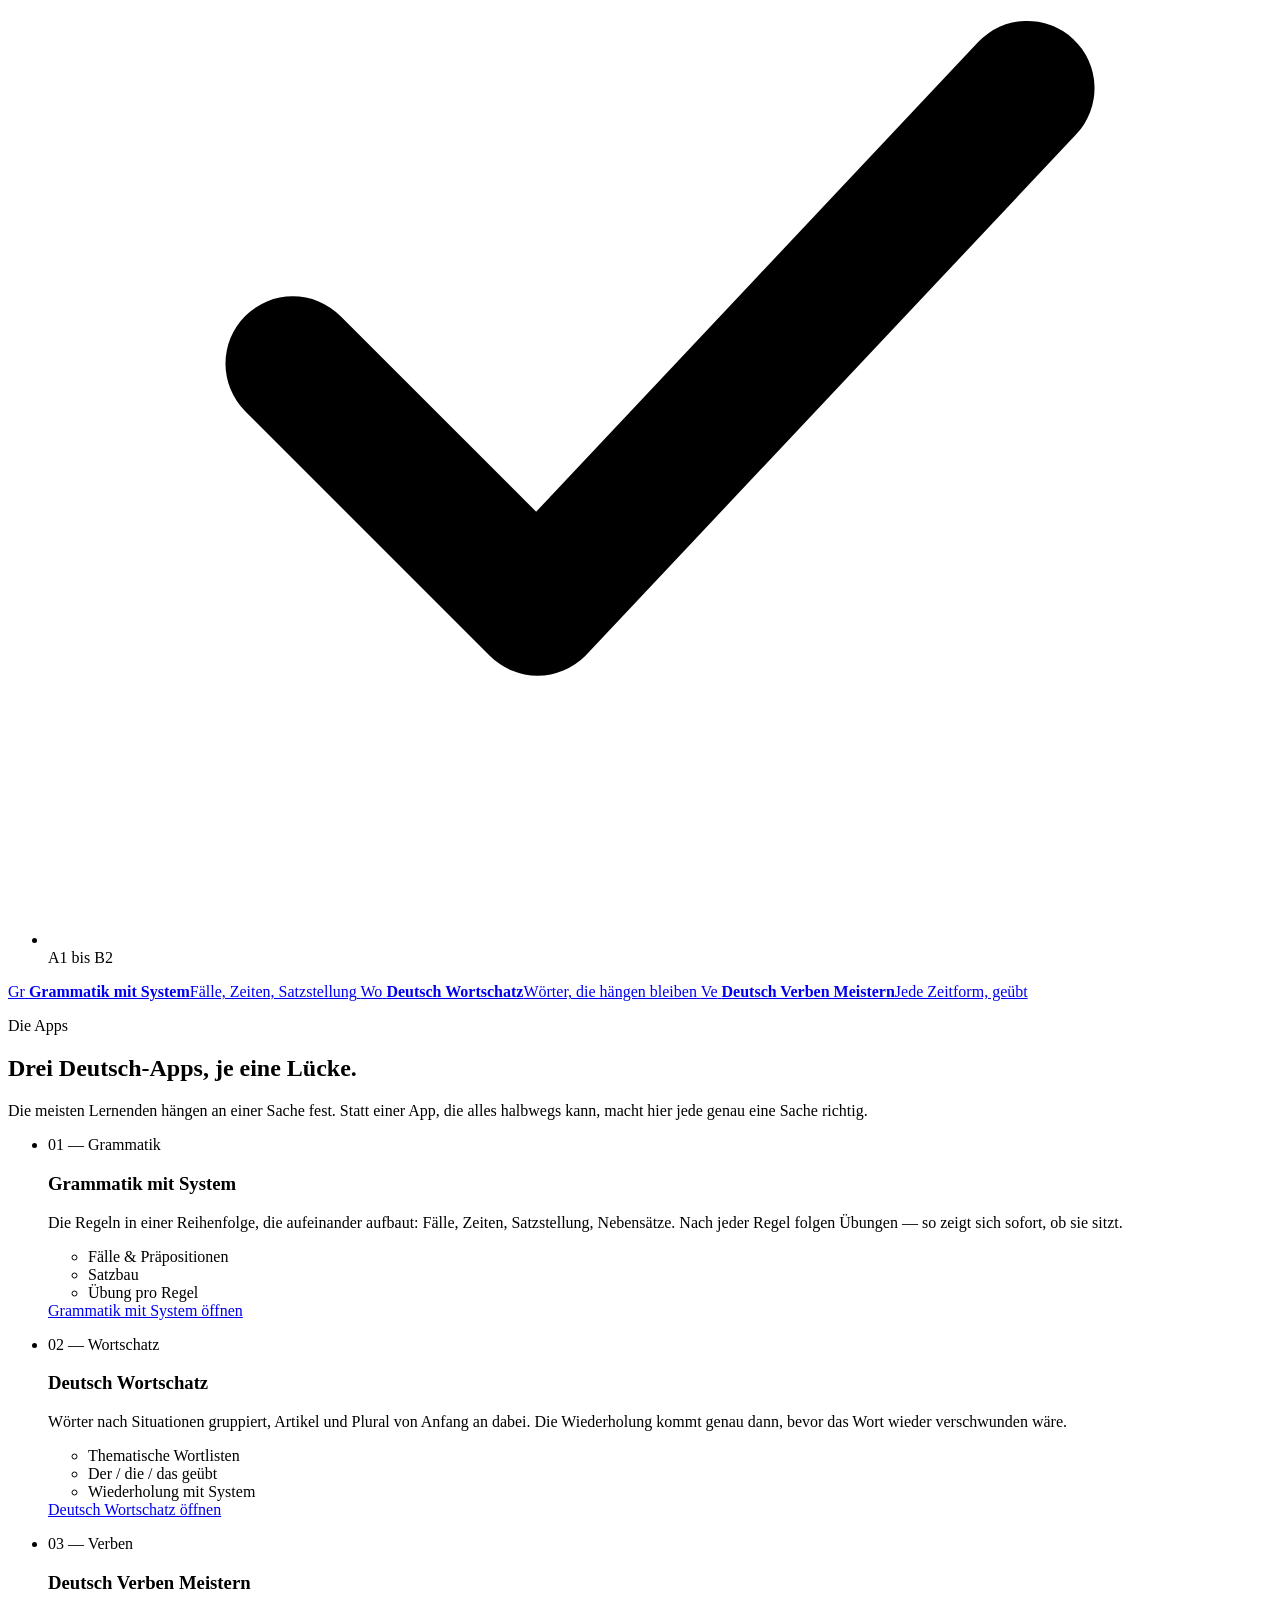
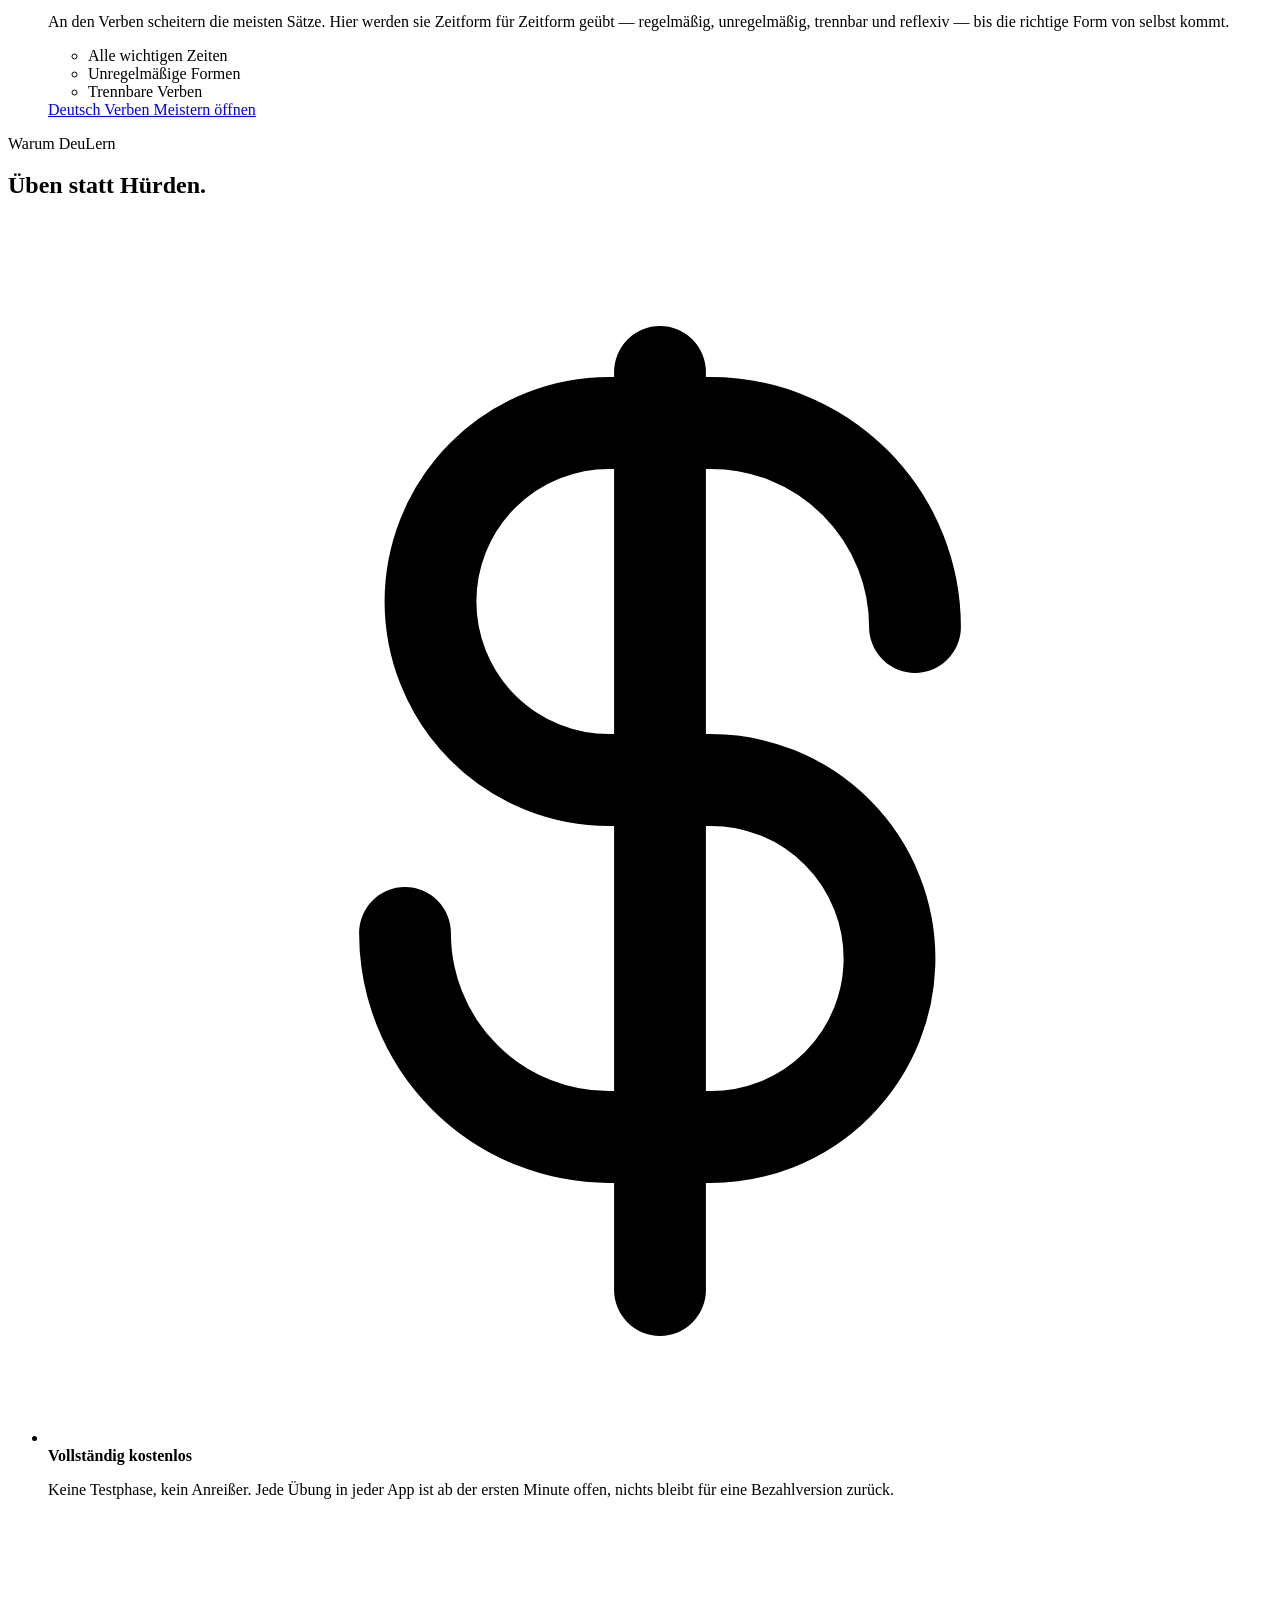
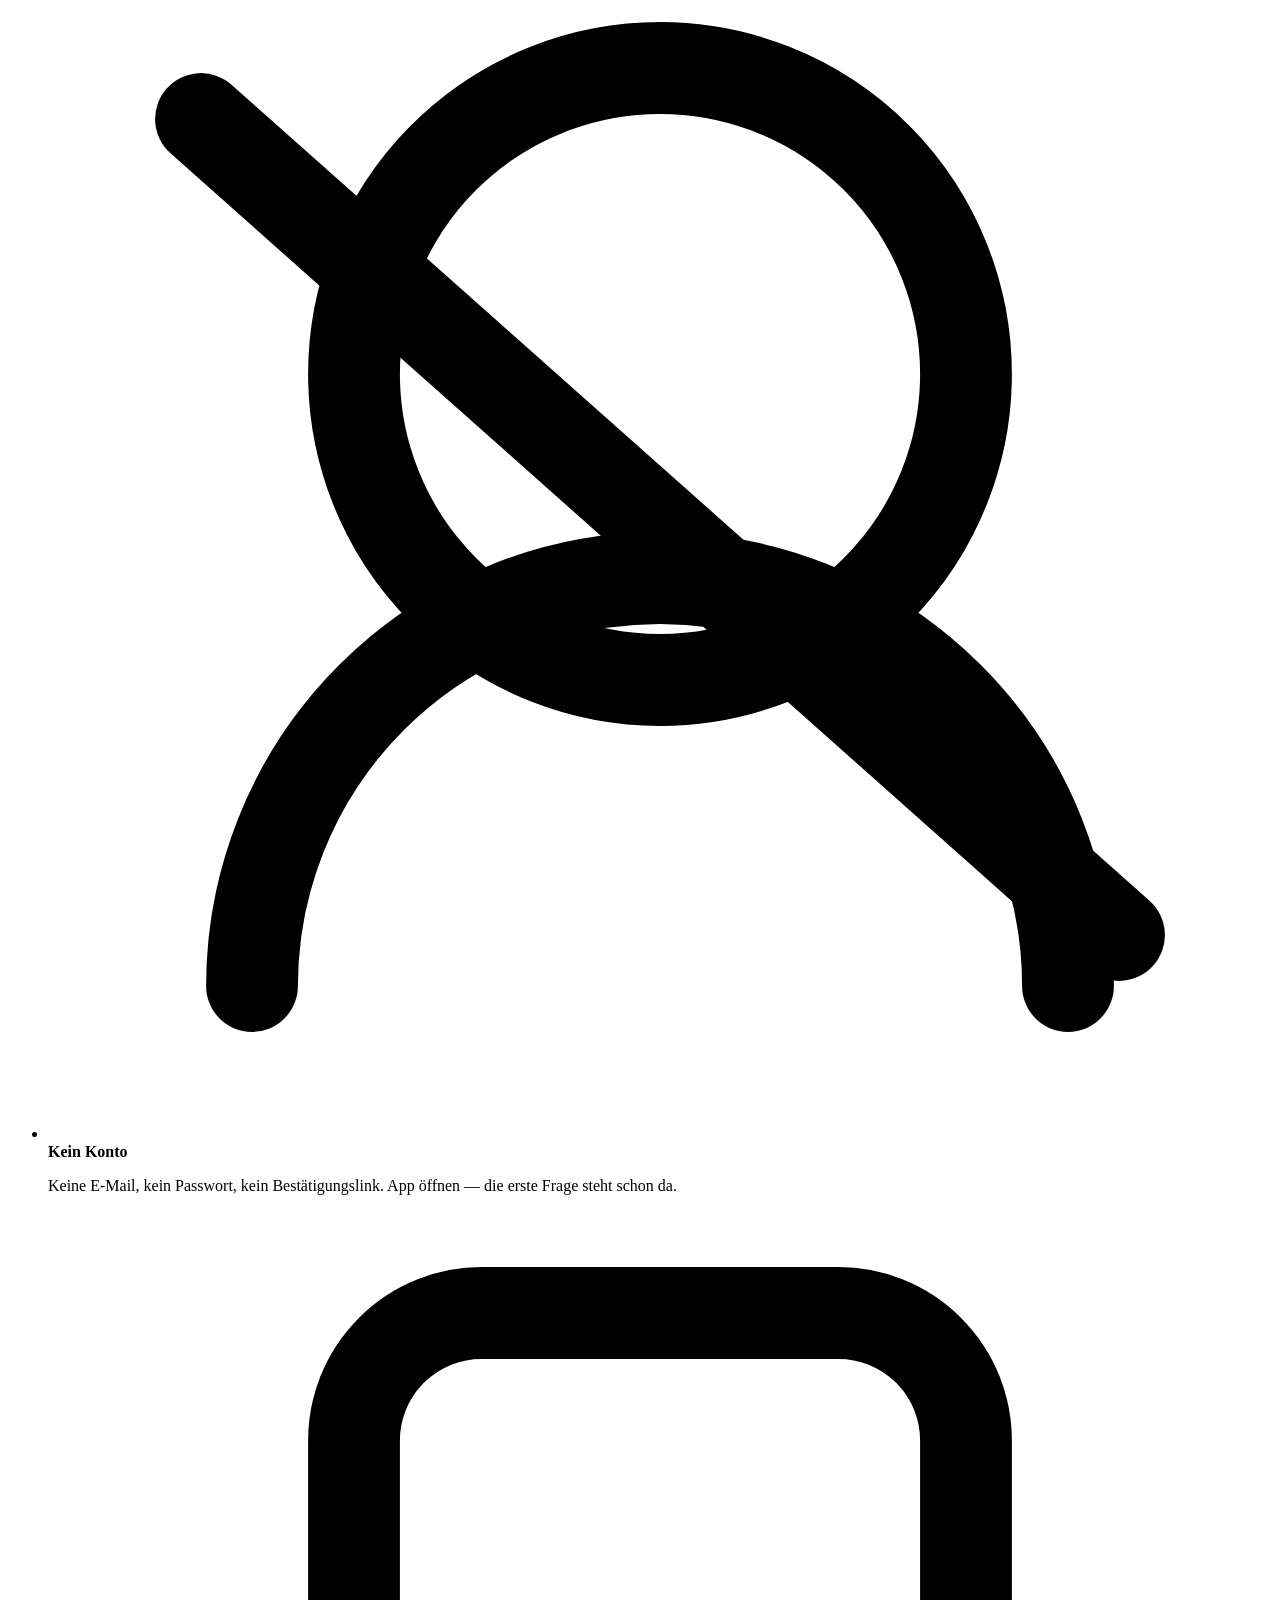
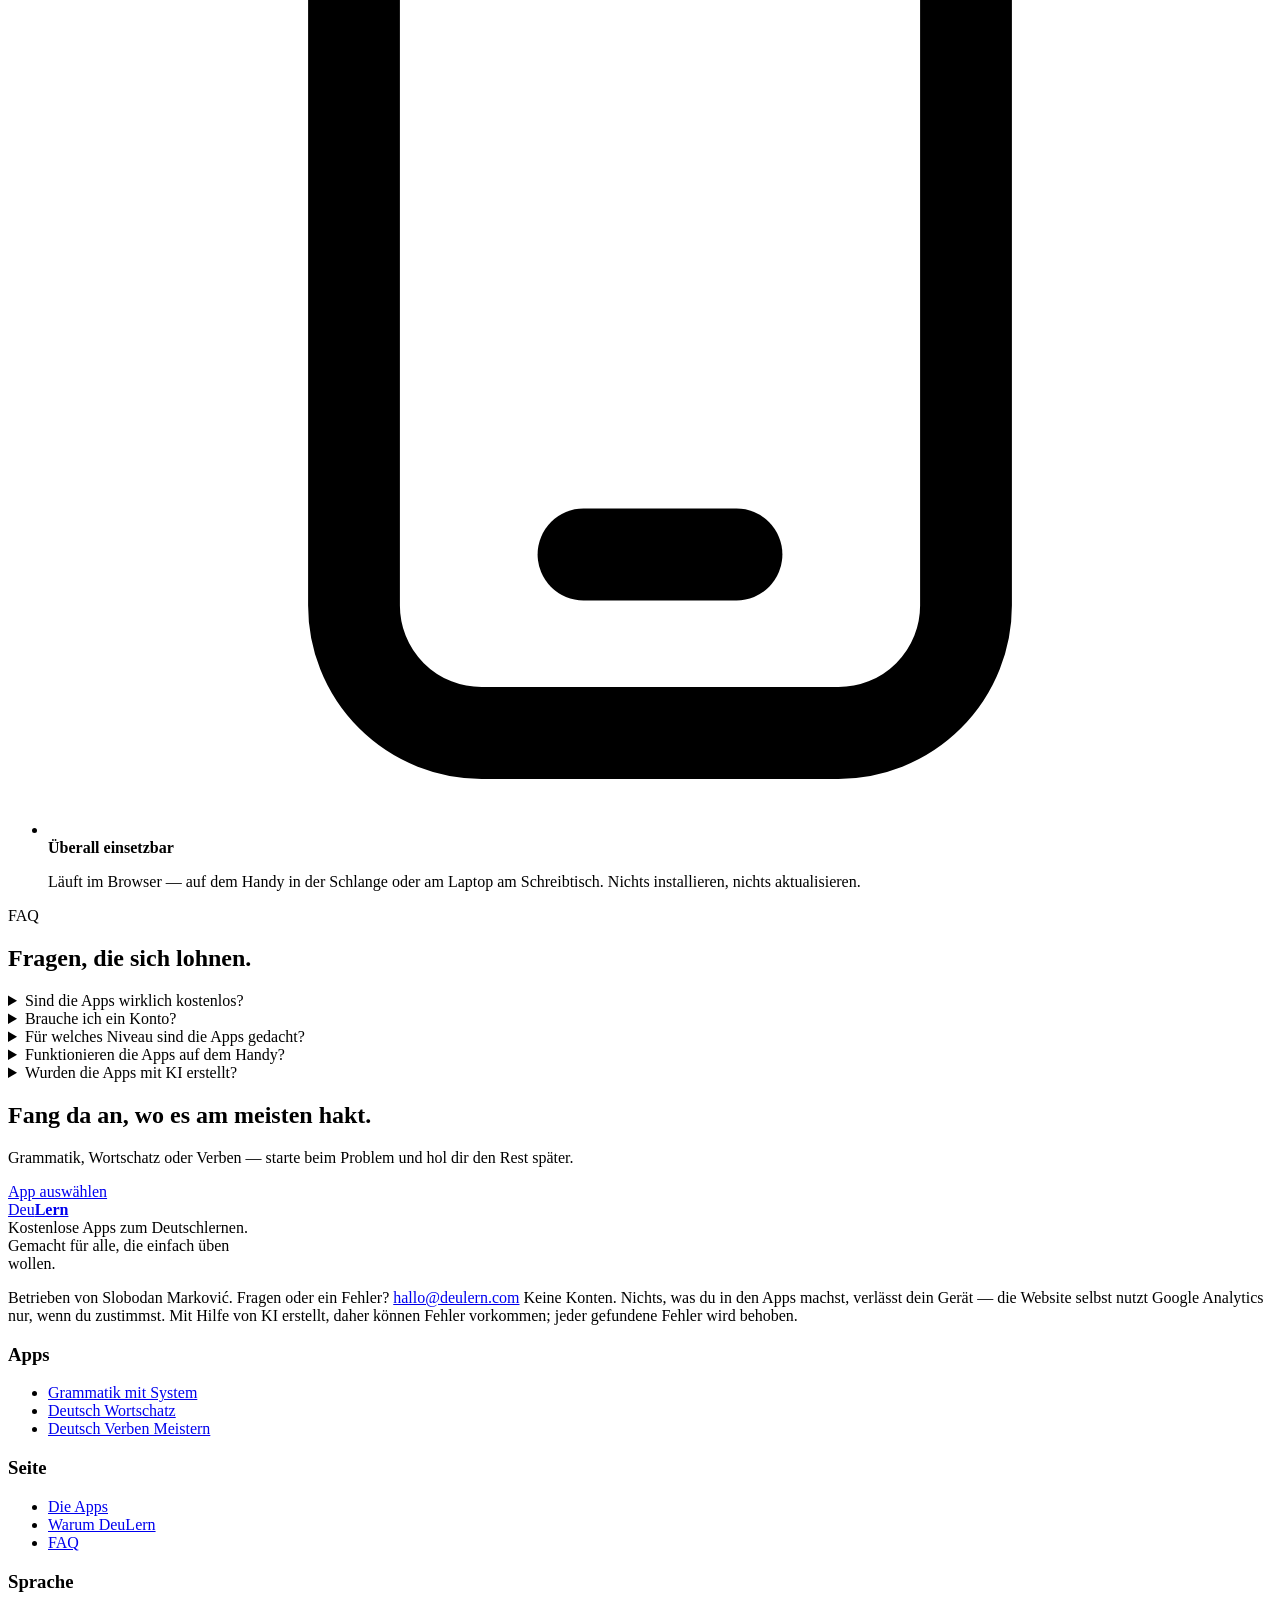
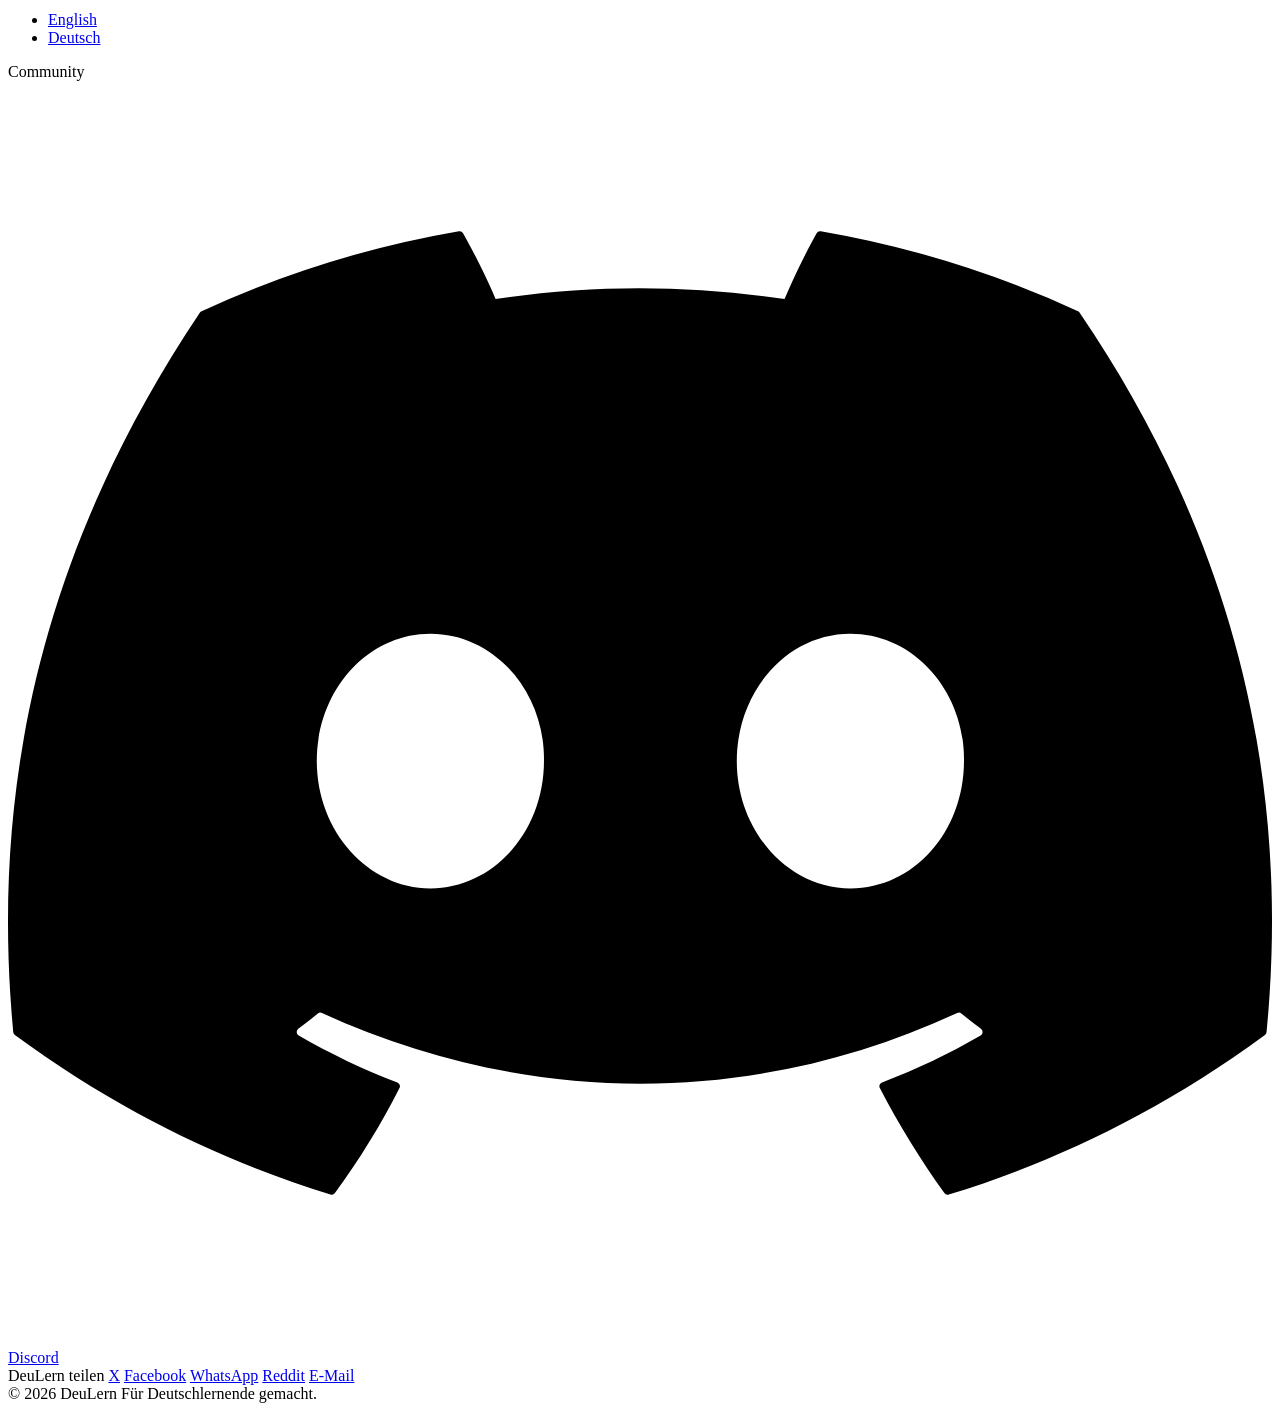
==== commit 9bd0a427: "Adding disclaimer" ====
--- a/public/de/index.html
+++ b/public/de/index.html
@@ -24,6 +24,8 @@
 <meta property="og:image:width" content="1200">
 <meta property="og:image:height" content="630">
 <meta name="twitter:card" content="summary_large_image">
+<meta name="twitter:image" content="https://deulern.com/og.png">
+<meta name="twitter:image:alt" content="DeuLern — kostenlose Apps zum Deutschlernen">
 <meta name="twitter:title" content="DeuLern — Kostenlose Apps zum Deutschlernen">
 <meta name="twitter:description" content="Grammatik, Wortschatz und Verben — drei kostenlose Apps zum Deutschlernen. Ohne Konto, ohne Kosten.">
 
@@ -140,6 +142,11 @@
       "@type": "Question",
       "name": "Funktionieren die Apps auf dem Handy?",
       "acceptedAnswer": { "@type": "Answer", "text": "Ja. Alle Apps laufen im Browser und passen sich Handy, Tablet und Desktop an. Es muss nichts installiert werden." }
+    },
+    {
+      "@type": "Question",
+      "name": "Wurden die Apps mit KI erstellt?",
+      "acceptedAnswer": { "@type": "Answer", "text": "Ja. Alle Apps und ihre Inhalte wurden mit KI erstellt und von Menschen geprüft, daher können Fehler vorkommen. Jeder gefundene Fehler wird behoben. Sobald unsere Community wächst, werden wir die Inhalte gemeinsam gegenlesen, um sie noch besser zu machen." }
     }
   ]
 }
@@ -333,6 +340,10 @@
           <summary>Funktionieren die Apps auf dem Handy?</summary>
           <p>Ja. Alle Apps laufen im Browser und passen sich Handy, Tablet und Desktop an. Es muss nichts installiert werden.</p>
         </details>
+        <details>
+          <summary>Wurden die Apps mit KI erstellt?</summary>
+          <p>Ja. Alle Apps und ihre Inhalte wurden mit KI erstellt und von Menschen geprüft, daher können Fehler vorkommen. Jeder gefundene Fehler wird behoben. Sobald unsere Community wächst, werden wir die Inhalte gemeinsam gegenlesen, um sie noch besser zu machen.</p>
+        </details>
       </div>
     </div>
   </section>
@@ -361,6 +372,7 @@
           <span>Betrieben von Slobodan Marković.</span>
           <span>Fragen oder ein Fehler? <a href="mailto:hallo@deulern.com">hallo@deulern.com</a></span>
           <span>Keine Konten. Nichts, was du in den Apps machst, verlässt dein Gerät — die Website selbst nutzt Google Analytics nur, wenn du zustimmst.</span>
+          <span>Mit Hilfe von KI erstellt, daher können Fehler vorkommen; jeder gefundene Fehler wird behoben.</span>
         </div>
       </div>
       <div>
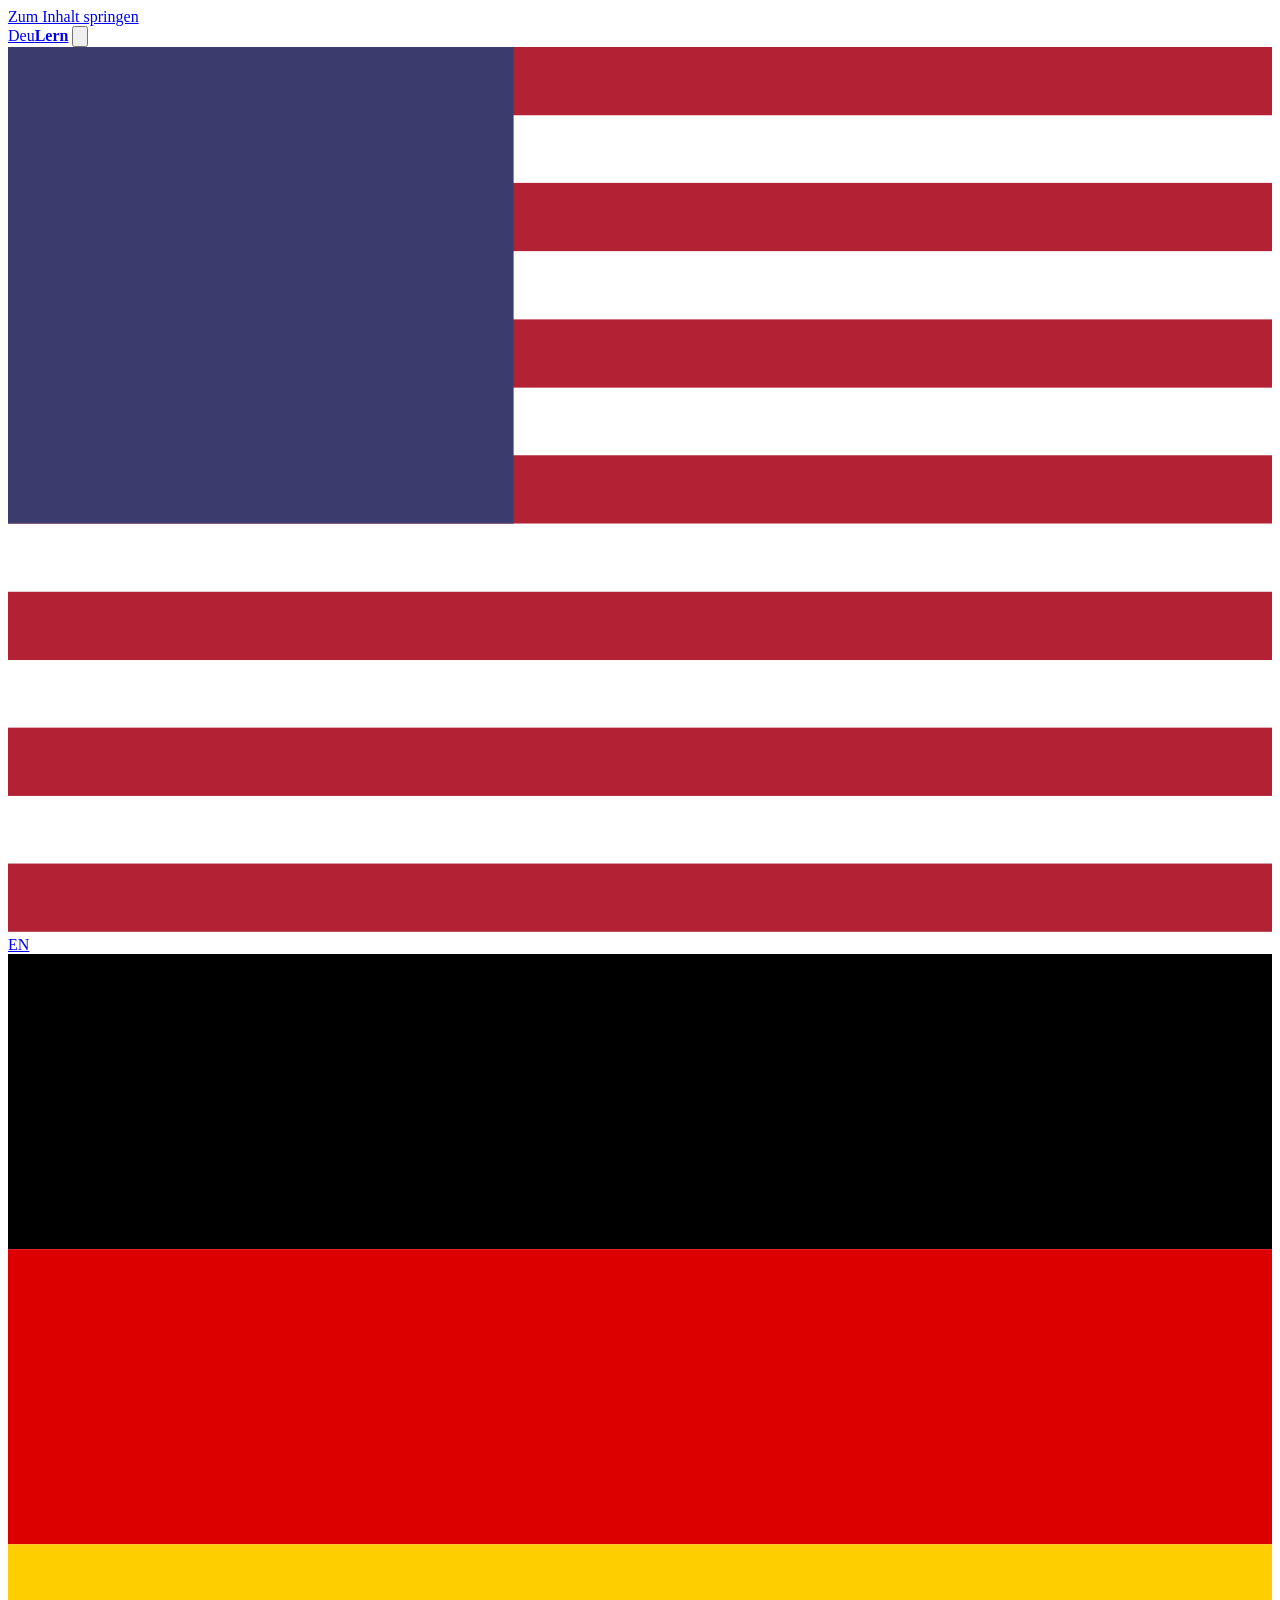
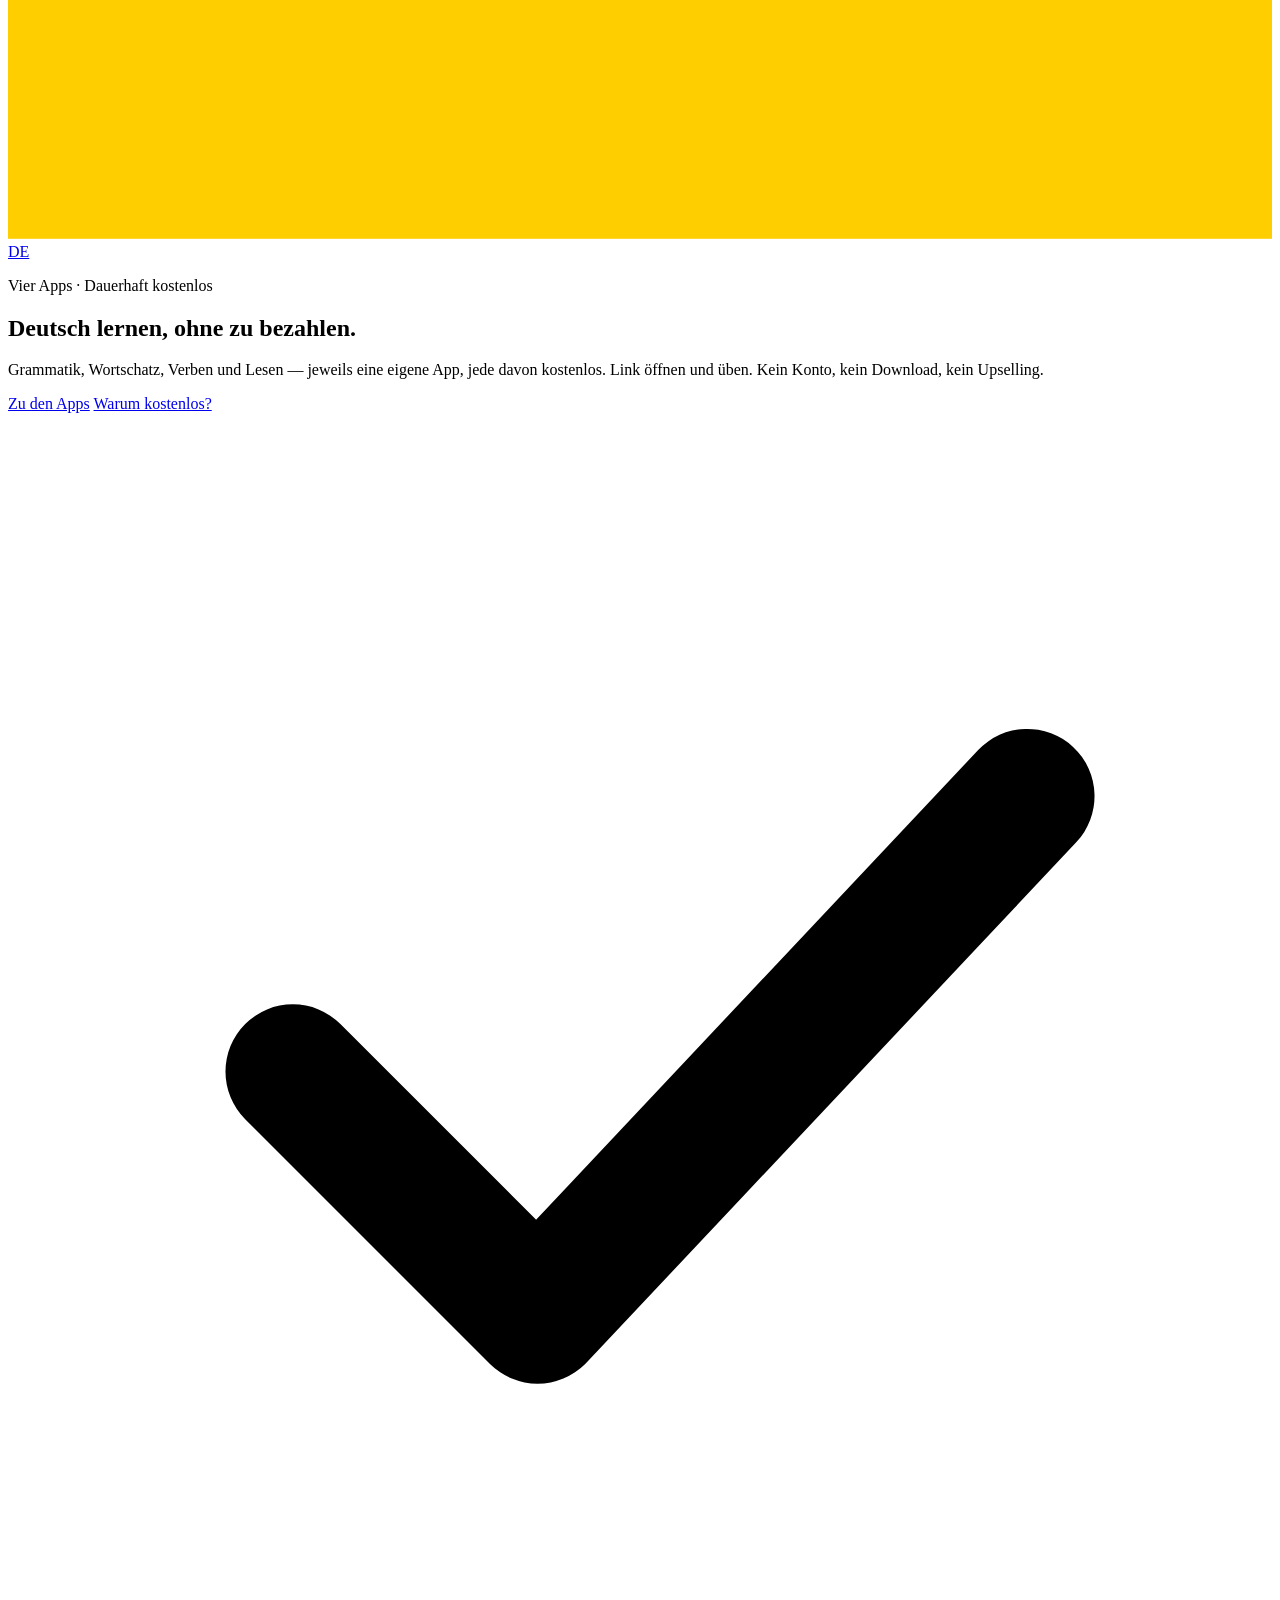
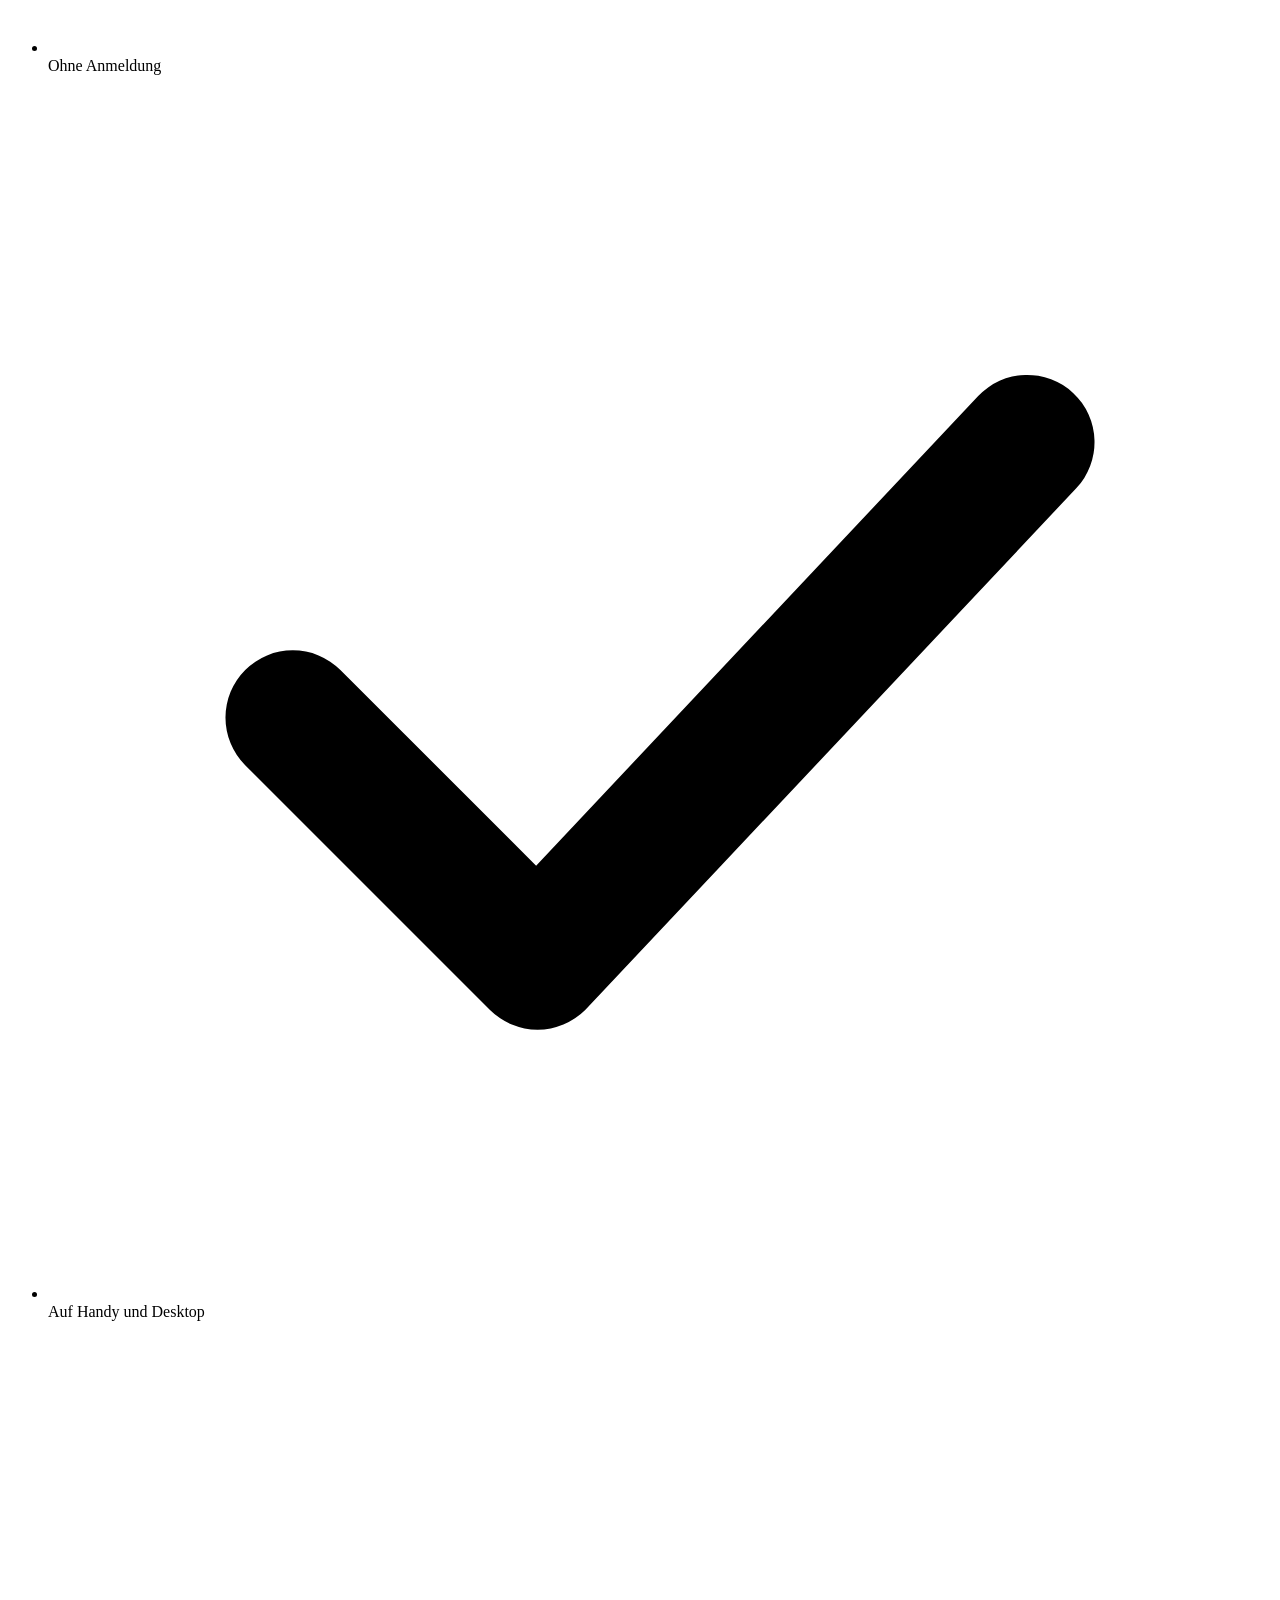
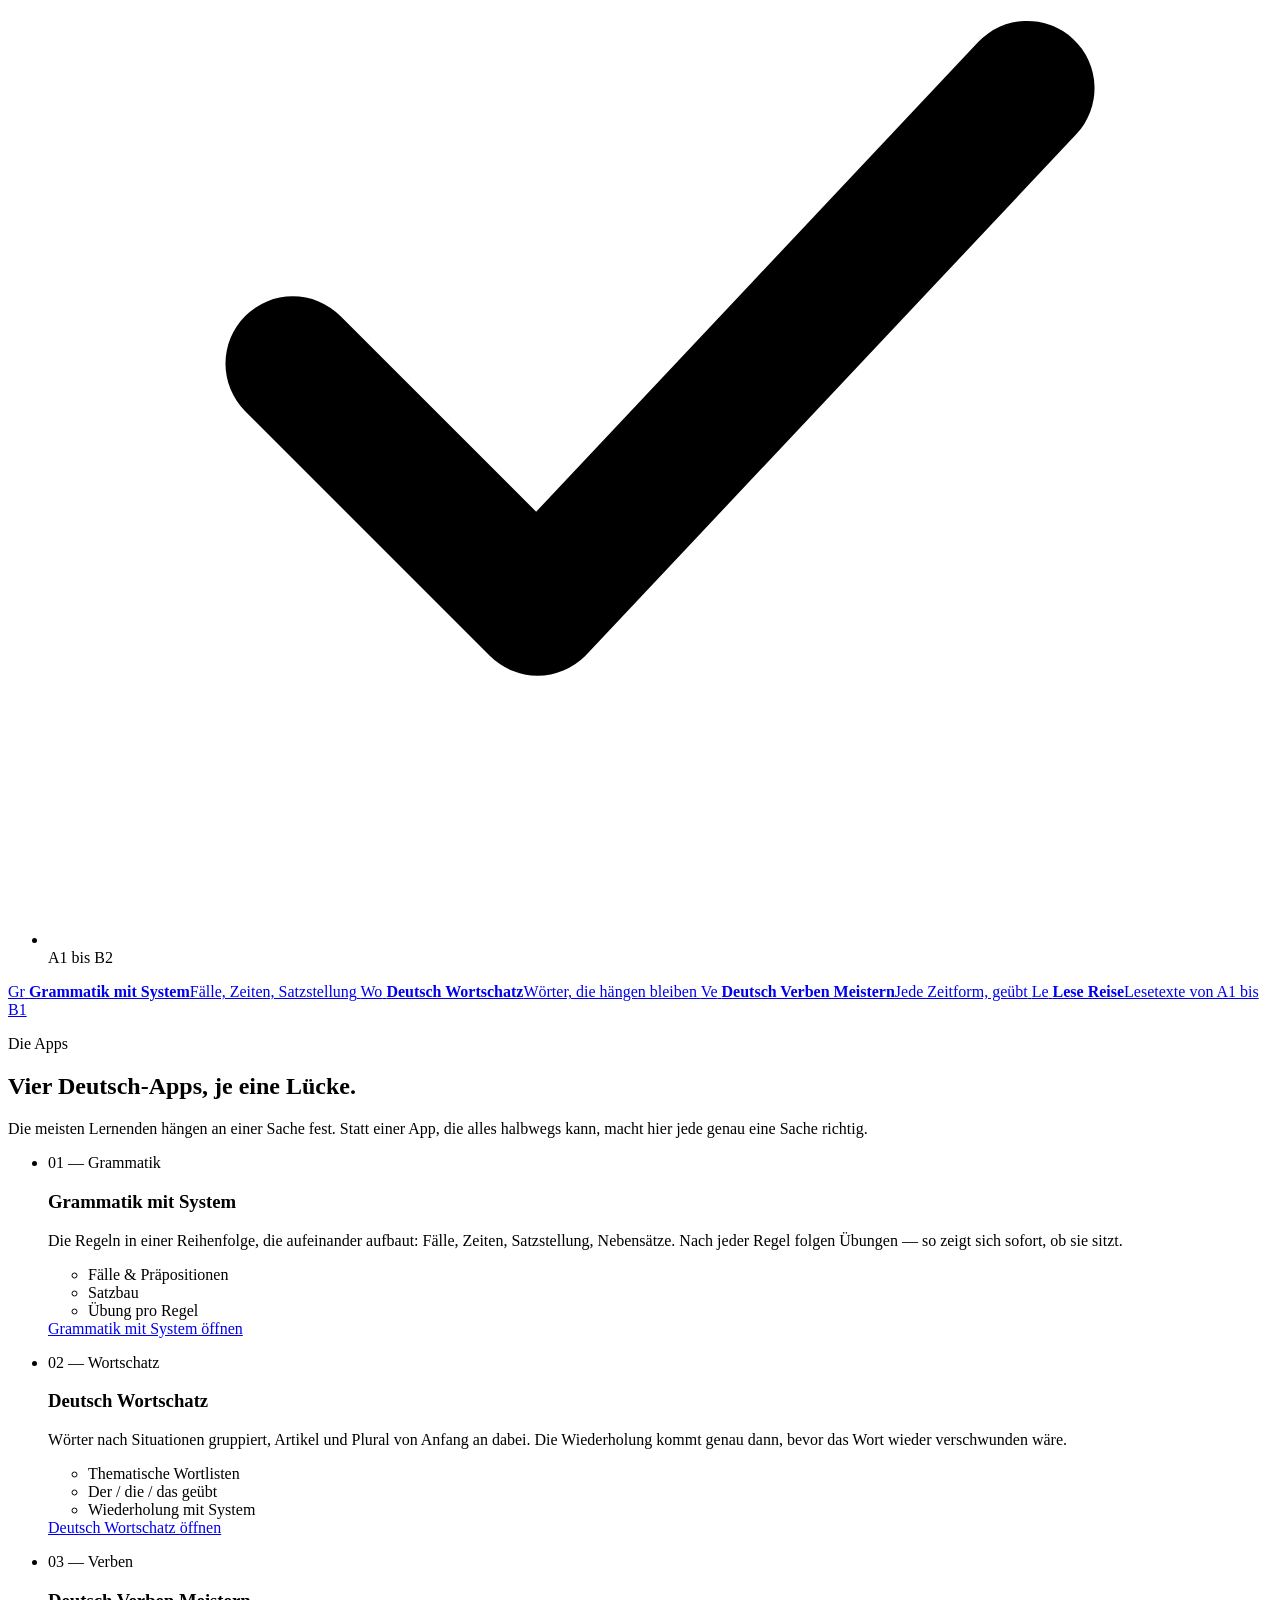
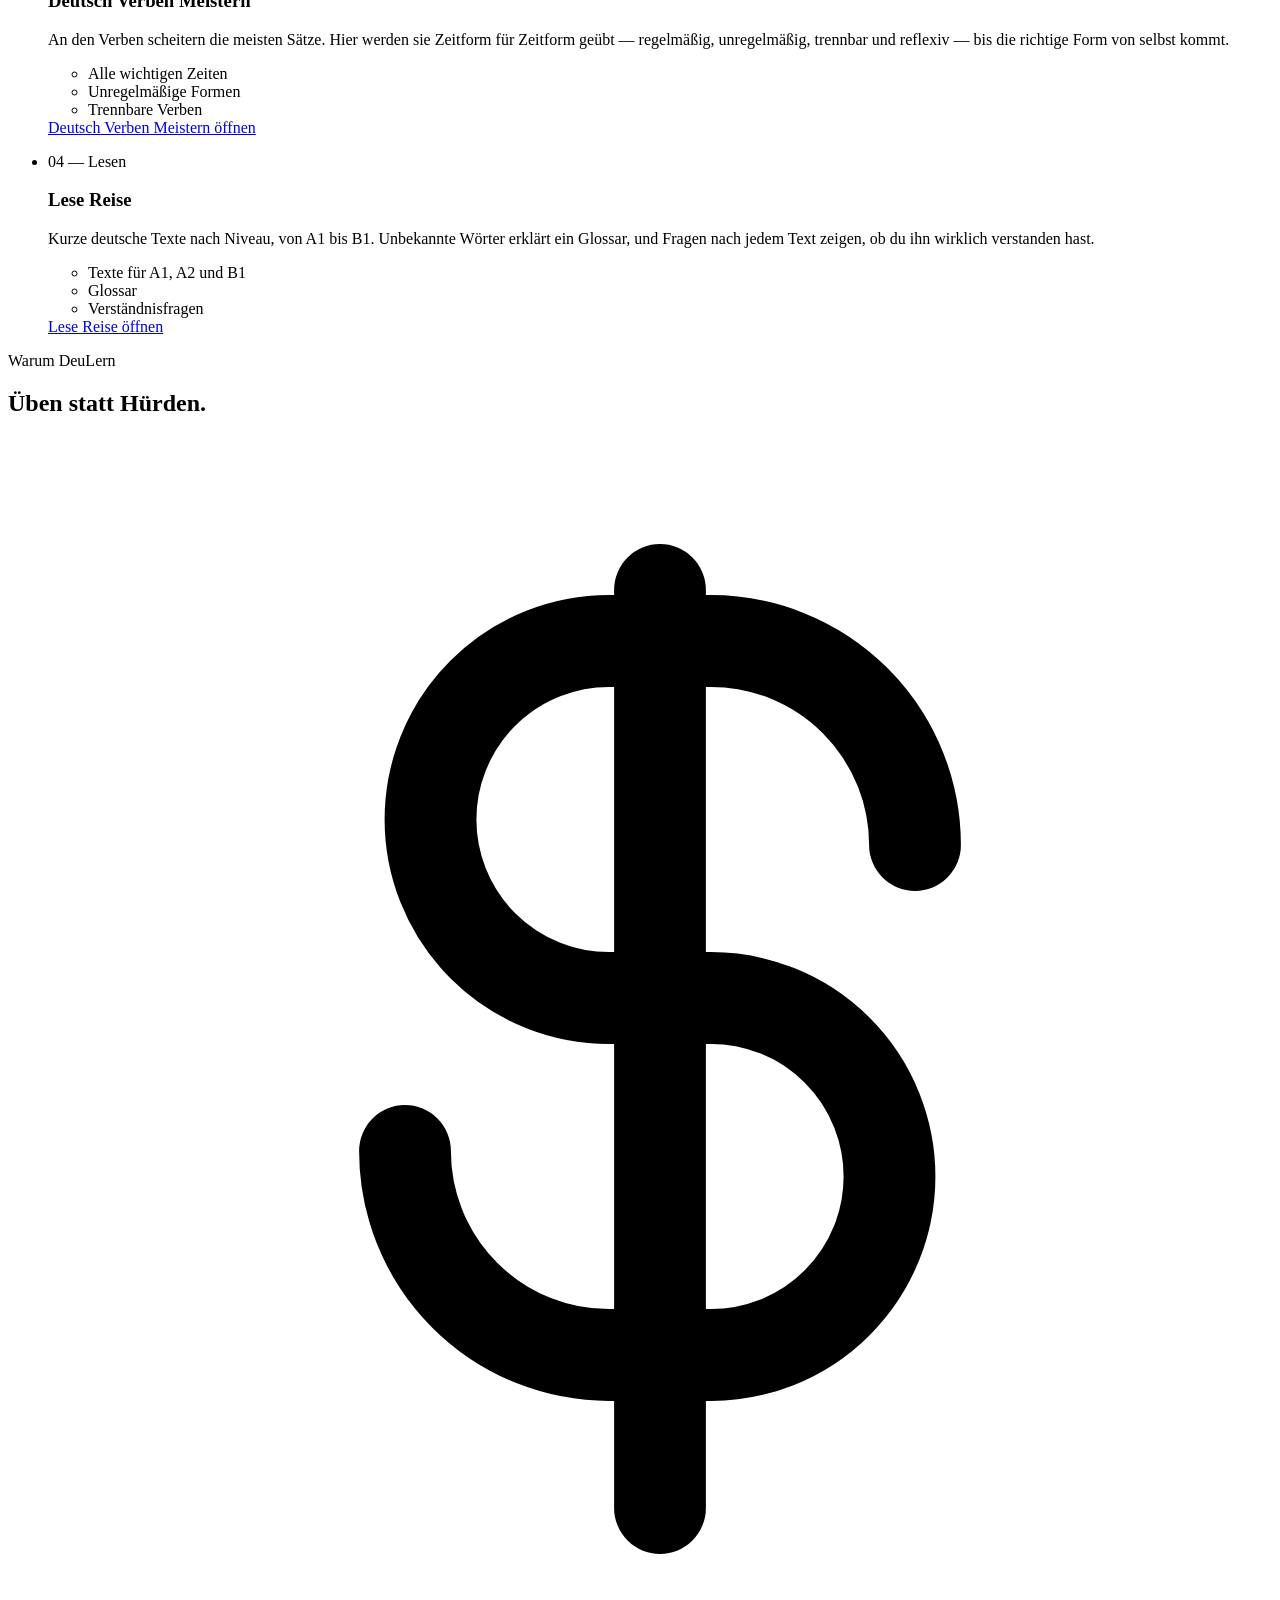
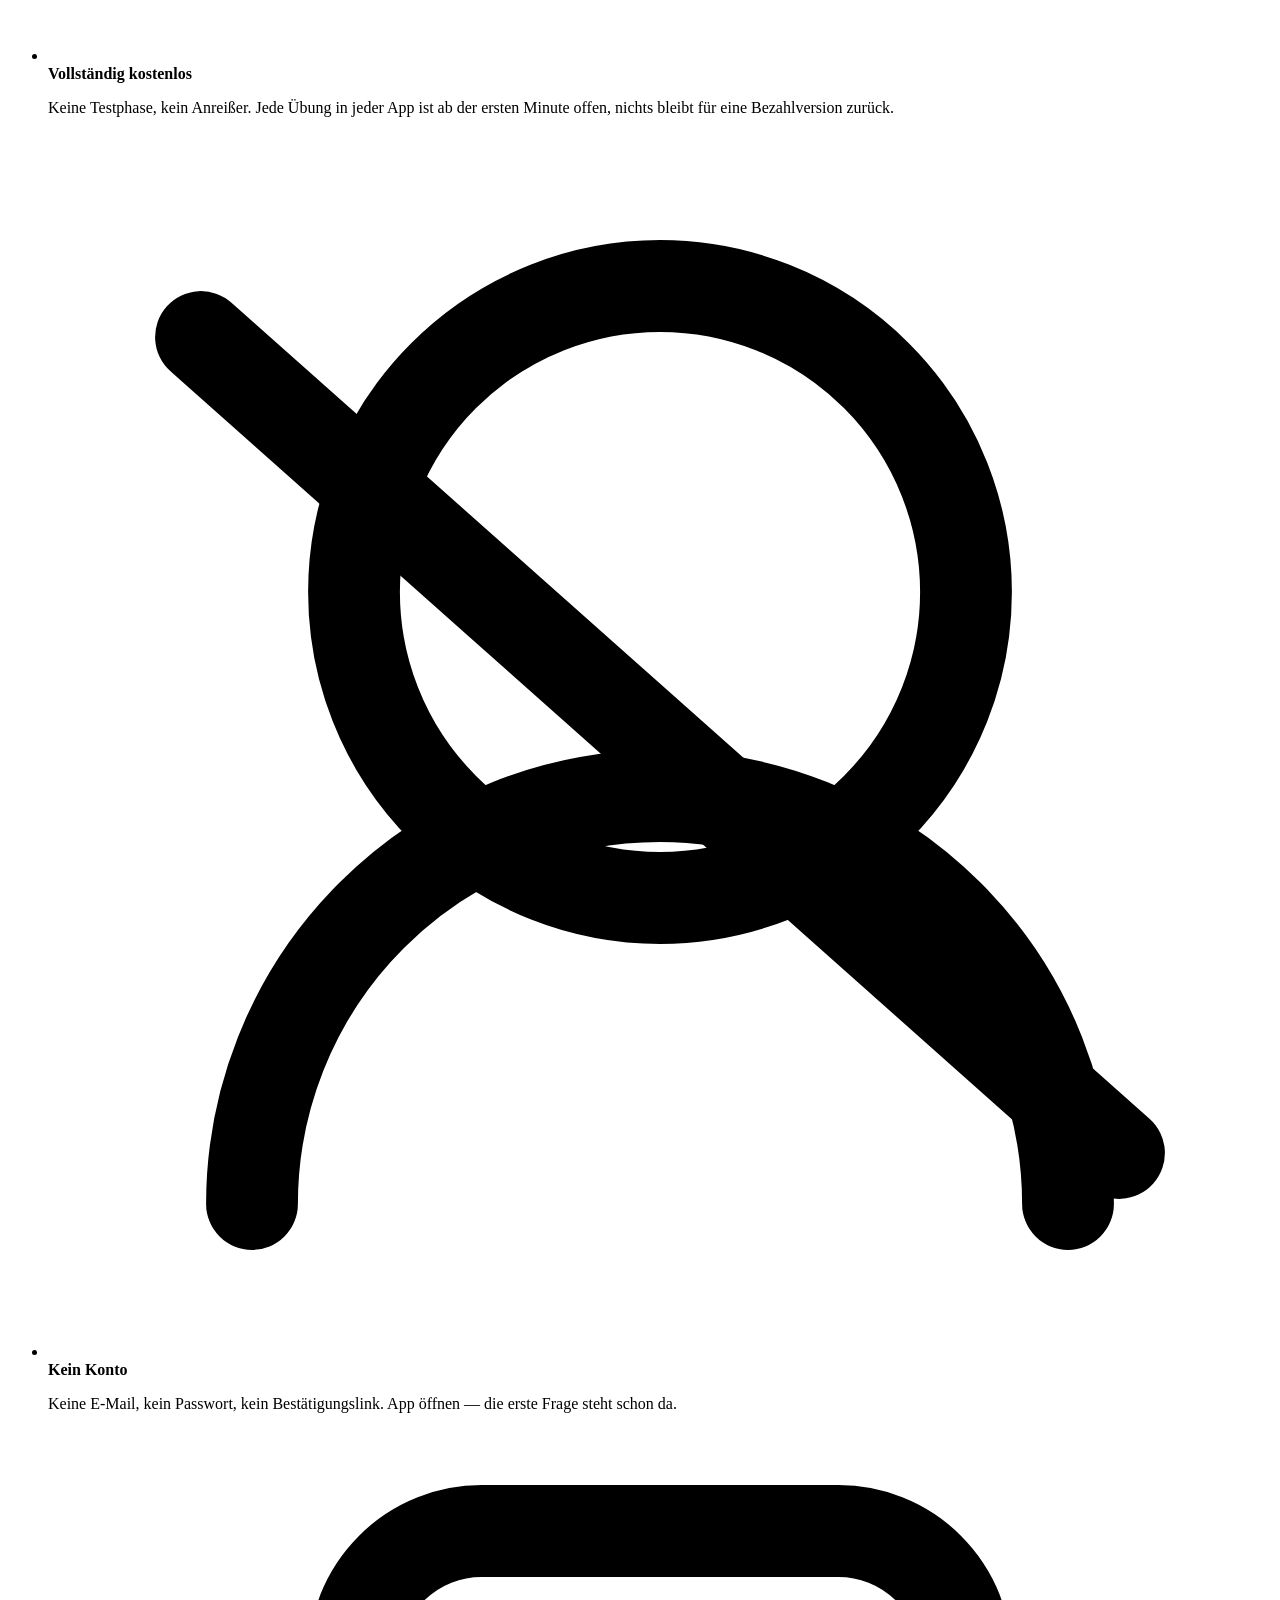
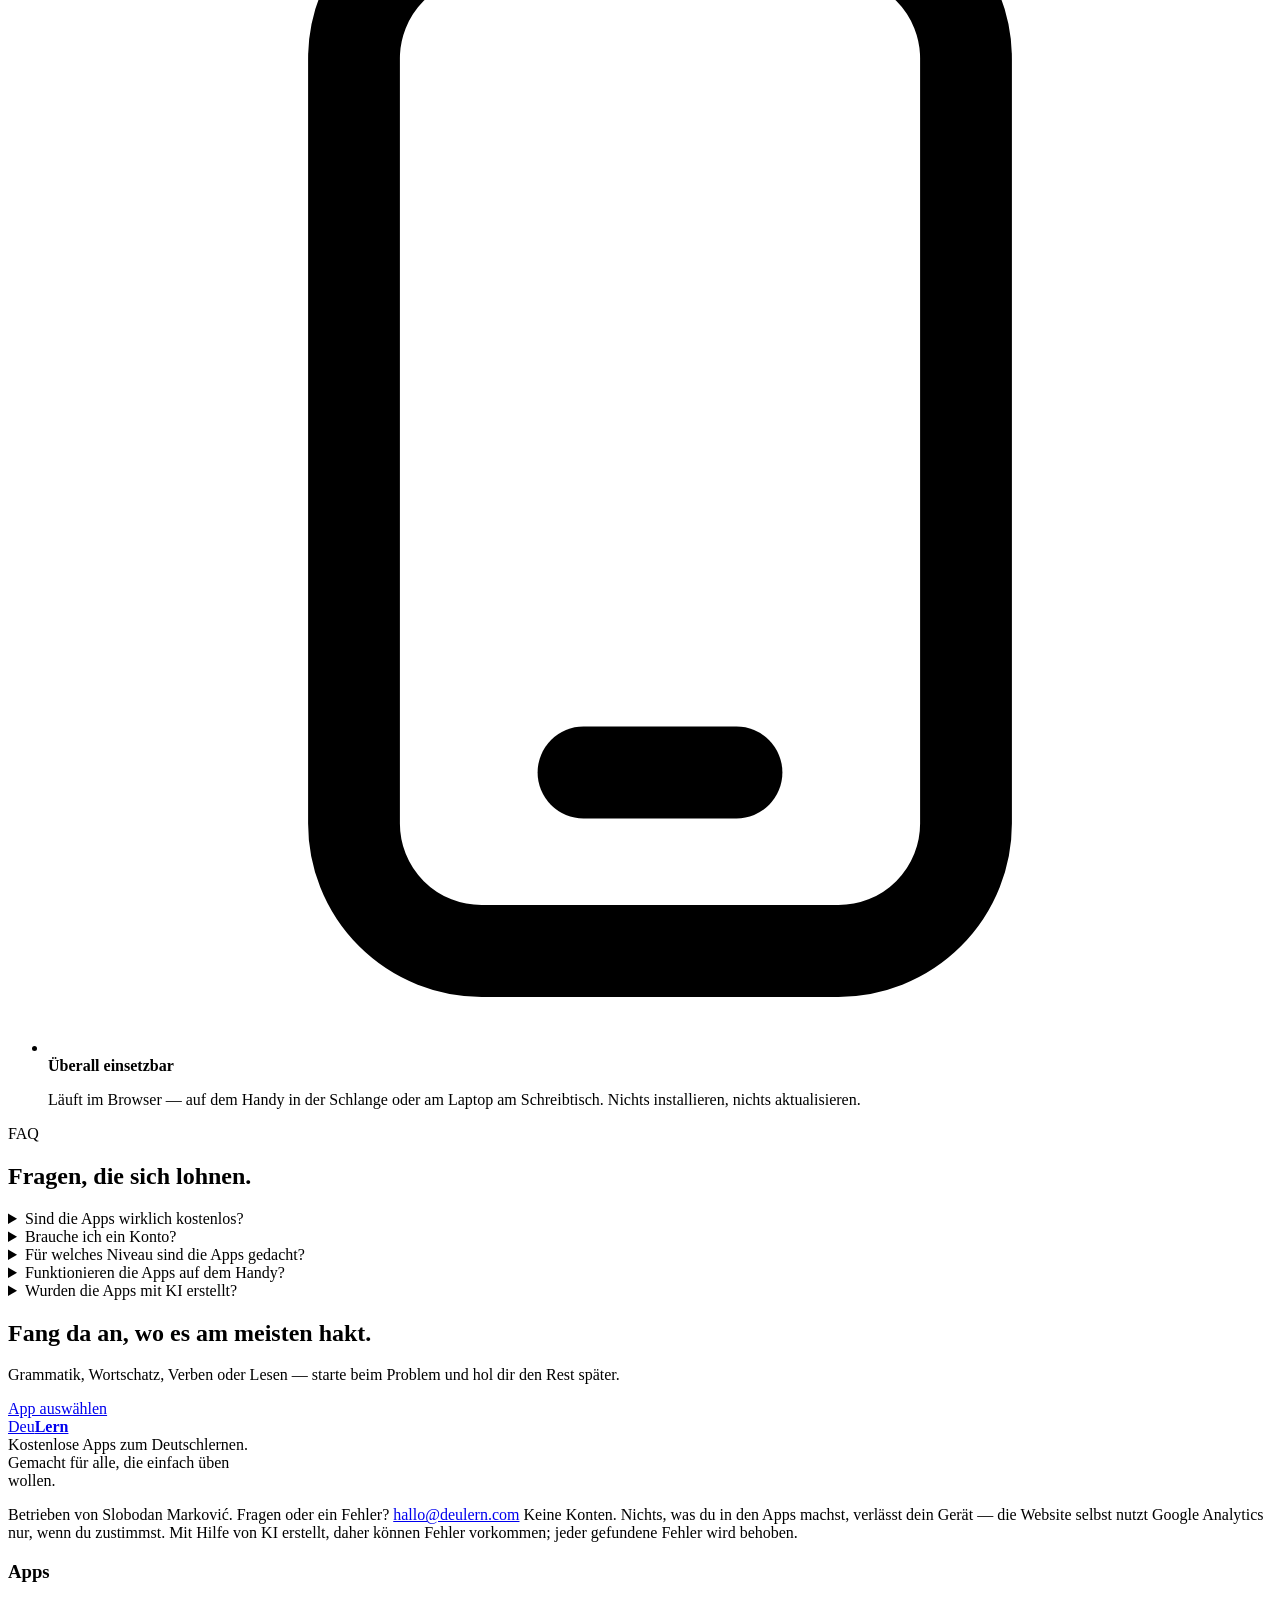
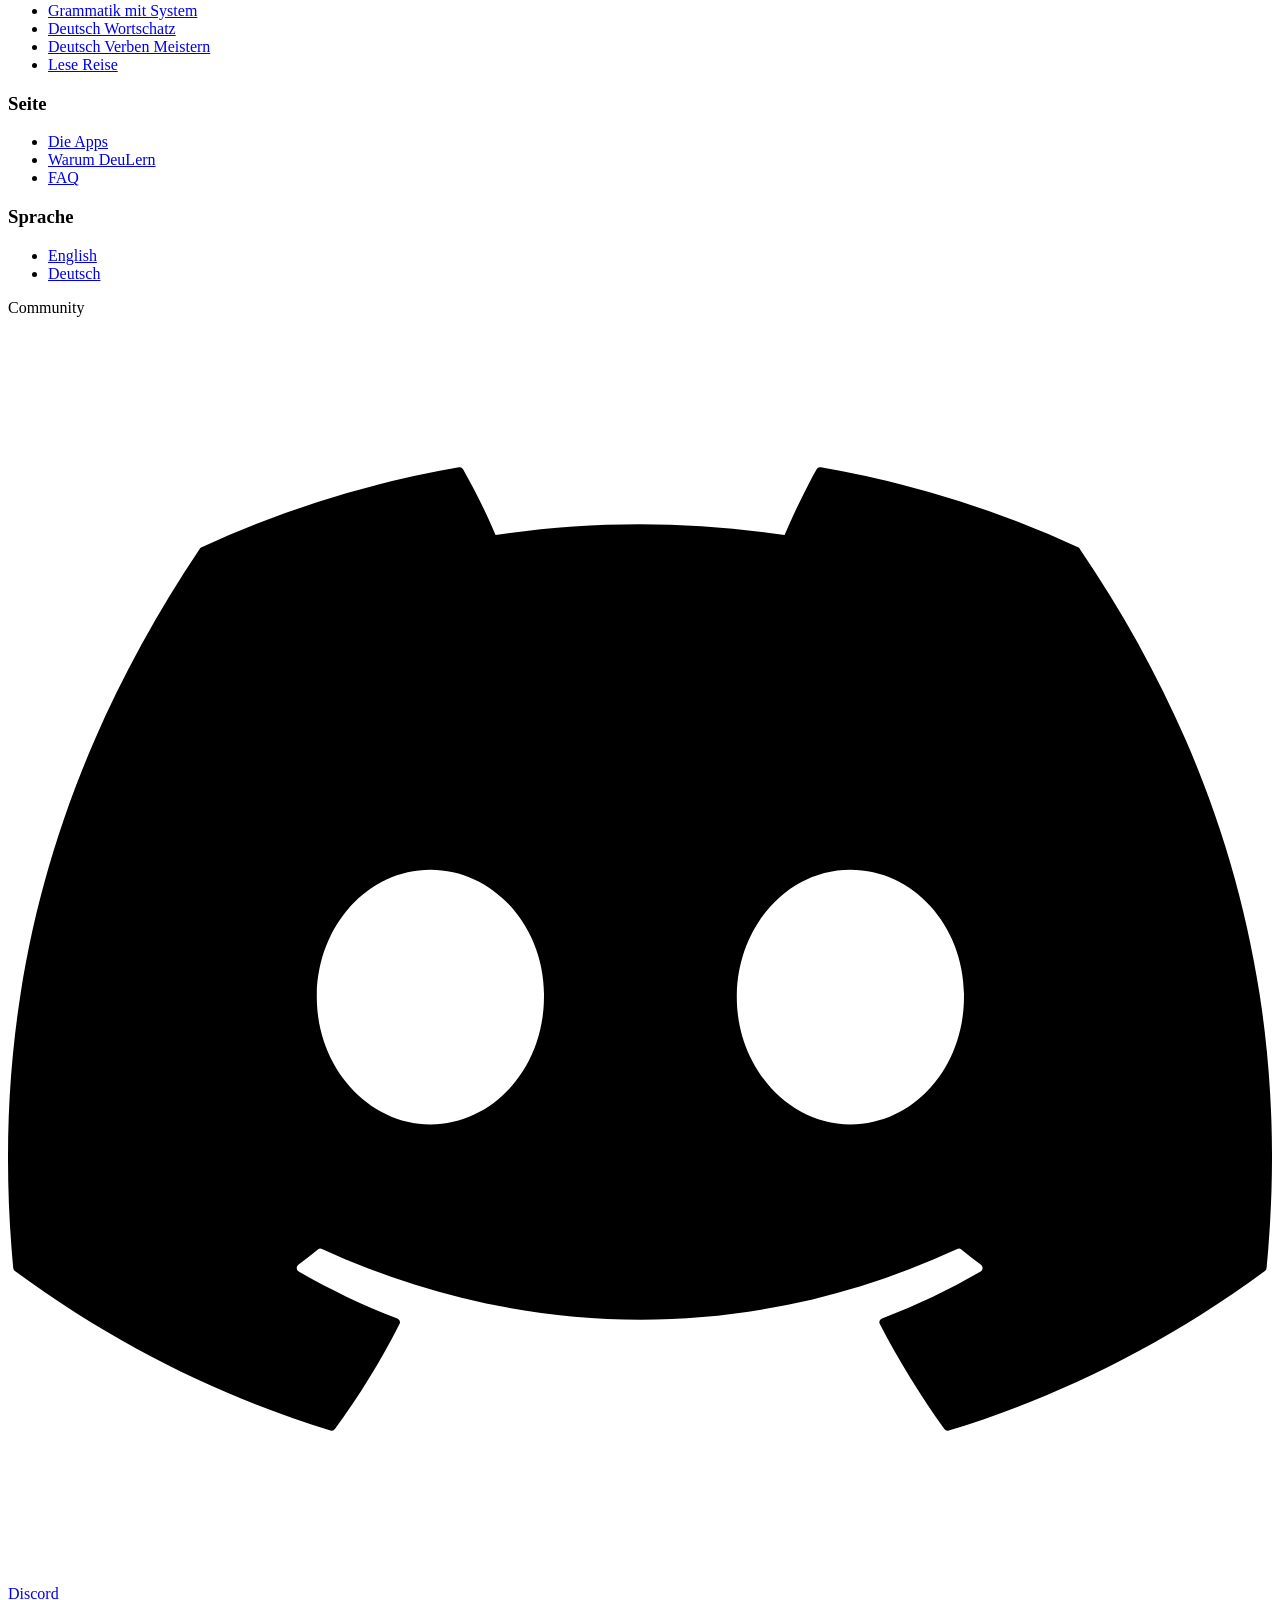
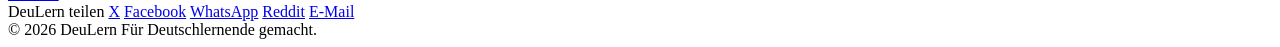
==== commit 95bf3b52: "Adding Lese Reise to the list of apps" ====
--- a/public/de/index.html
+++ b/public/de/index.html
@@ -4,8 +4,8 @@
 <meta charset="utf-8">
 <meta name="viewport" content="width=device-width, initial-scale=1">
 
-<title>DeuLern: Deutsch lernen – Grammatik, Wortschatz und Verben gratis</title>
-<meta name="description" content="Drei kostenlose Apps zum Deutschlernen — Grammatik, Wortschatz und Verben. Ohne Konto, ohne Kosten, ohne Installation. Einfach im Browser öffnen und üben.">
+<title>DeuLern: Deutsch lernen – Grammatik, Wortschatz, Verben, Lesen gratis</title>
+<meta name="description" content="Vier kostenlose Apps zum Deutschlernen — Grammatik, Wortschatz, Verben und Lesen. Ohne Konto, ohne Kosten, ohne Installation. Einfach im Browser öffnen und üben.">
 
 <link rel="canonical" href="https://deulern.com/de/">
 <link rel="alternate" hreflang="en" href="https://deulern.com/">
@@ -15,7 +15,7 @@
 <meta property="og:type" content="website">
 <meta property="og:site_name" content="DeuLern">
 <meta property="og:title" content="DeuLern — Kostenlose Apps zum Deutschlernen">
-<meta property="og:description" content="Grammatik, Wortschatz und Verben — drei kostenlose Apps, direkt im Browser. Ohne Konto, ohne Kosten.">
+<meta property="og:description" content="Grammatik, Wortschatz, Verben und Lesen — vier kostenlose Apps, direkt im Browser. Ohne Konto, ohne Kosten.">
 <meta property="og:url" content="https://deulern.com/de/">
 <meta property="og:locale" content="de_DE">
 <meta property="og:locale:alternate" content="en_US">
@@ -27,7 +27,7 @@
 <meta name="twitter:image" content="https://deulern.com/og.png">
 <meta name="twitter:image:alt" content="DeuLern — kostenlose Apps zum Deutschlernen">
 <meta name="twitter:title" content="DeuLern — Kostenlose Apps zum Deutschlernen">
-<meta name="twitter:description" content="Grammatik, Wortschatz und Verben — drei kostenlose Apps zum Deutschlernen. Ohne Konto, ohne Kosten.">
+<meta name="twitter:description" content="Grammatik, Wortschatz, Verben und Lesen — vier kostenlose Apps zum Deutschlernen. Ohne Konto, ohne Kosten.">
 
 <meta name="theme-color" content="#ffffff" media="(prefers-color-scheme: light)">
 <meta name="theme-color" content="#0f2530" media="(prefers-color-scheme: dark)">
@@ -58,7 +58,7 @@
   "name": "DeuLern",
   "url": "https://deulern.com/de/",
   "inLanguage": ["de", "en"],
-  "description": "Kostenlose Apps zum Deutschlernen: Grammatik, Wortschatz und Verben.",
+  "description": "Kostenlose Apps zum Deutschlernen: Grammatik, Wortschatz, Verben und Lesen.",
   "publisher": {
     "@type": "Organization",
     "name": "DeuLern",
@@ -114,6 +114,20 @@
         "description": "Deutsche Verben Zeitform für Zeitform üben — regelmäßig, unregelmäßig und trennbar, bis die Formen sitzen.",
         "offers": { "@type": "Offer", "price": "0", "priceCurrency": "EUR" }
       }
+    },
+    {
+      "@type": "ListItem",
+      "position": 4,
+      "item": {
+        "@type": "SoftwareApplication",
+        "name": "Lese Reise",
+        "url": "https://lese.deulern.com",
+        "applicationCategory": "EducationalApplication",
+        "operatingSystem": "Web browser",
+        "inLanguage": "de",
+        "description": "Deutsche Lesetexte nach Niveau A1, A2 und B1, mit Glossar und Verständnisfragen zu jedem Text.",
+        "offers": { "@type": "Offer", "price": "0", "priceCurrency": "EUR" }
+      }
     }
   ]
 }
@@ -126,7 +140,7 @@
     {
       "@type": "Question",
       "name": "Sind die Apps wirklich kostenlos?",
-      "acceptedAnswer": { "@type": "Answer", "text": "Ja. Alle drei Apps sind vollständig kostenlos. Es gibt keine Testphase, keine Bezahlversion und nichts freizuschalten." }
+      "acceptedAnswer": { "@type": "Answer", "text": "Ja. Alle vier Apps sind vollständig kostenlos. Es gibt keine Testphase, keine Bezahlversion und nichts freizuschalten." }
     },
     {
       "@type": "Question",
@@ -199,9 +213,9 @@
   <section class="hero">
     <div class="container hero__inner">
       <div class="hero__copy">
-        <p class="t-eyebrow">Drei Apps · Dauerhaft kostenlos</p>
+        <p class="t-eyebrow">Vier Apps · Dauerhaft kostenlos</p>
         <h1 class="t-display">Deutsch lernen, ohne zu bezahlen.</h1>
-        <p class="t-lead">Grammatik, Wortschatz und Verben — jeweils eine eigene App, jede davon kostenlos. Link öffnen und üben. Kein Konto, kein Download, kein Upselling.</p>
+        <p class="t-lead">Grammatik, Wortschatz, Verben und Lesen — jeweils eine eigene App, jede davon kostenlos. Link öffnen und üben. Kein Konto, kein Download, kein Upselling.</p>
 
         <div class="hero__cta">
           <a class="btn btn--primary" href="#apps">Zu den Apps</a>
@@ -237,6 +251,10 @@
           <span class="stack__glyph">Ve</span>
           <span><b>Deutsch Verben Meistern</b><span>Jede Zeitform, geübt</span></span>
         </a>
+        <a class="stack__row" href="https://lese.deulern.com" rel="noopener">
+          <span class="stack__glyph">Le</span>
+          <span><b>Lese Reise</b><span>Lesetexte von A1 bis B1</span></span>
+        </a>
       </div>
     </div>
   </section>
@@ -245,7 +263,7 @@
     <div class="container">
       <div class="section__head">
         <p class="t-eyebrow">Die Apps</p>
-        <h2 class="t-h2">Drei Deutsch-Apps, je eine Lücke.</h2>
+        <h2 class="t-h2">Vier Deutsch-Apps, je eine Lücke.</h2>
         <p class="t-lead">Die meisten Lernenden hängen an einer Sache fest. Statt einer App, die alles halbwegs kann, macht hier jede genau eine Sache richtig.</p>
       </div>
 
@@ -285,6 +303,18 @@
           </ul>
           <a class="btn btn--primary" href="https://verben.deulern.com" rel="noopener">Deutsch Verben Meistern öffnen</a>
         </li>
+
+        <li class="card">
+          <p class="card__num">04 — Lesen</p>
+          <h3 class="t-h3">Lese Reise</h3>
+          <p>Kurze deutsche Texte nach Niveau, von A1 bis B1. Unbekannte Wörter erklärt ein Glossar, und Fragen nach jedem Text zeigen, ob du ihn wirklich verstanden hast.</p>
+          <ul class="chips">
+            <li class="chip">Texte für A1, A2 und B1</li>
+            <li class="chip">Glossar</li>
+            <li class="chip">Verständnisfragen</li>
+          </ul>
+          <a class="btn btn--primary" href="https://lese.deulern.com" rel="noopener">Lese Reise öffnen</a>
+        </li>
       </ul>
     </div>
   </section>
@@ -326,7 +356,7 @@
       <div class="faq">
         <details>
           <summary>Sind die Apps wirklich kostenlos?</summary>
-          <p>Ja. Alle drei Apps sind vollständig kostenlos. Es gibt keine Testphase, keine Bezahlversion und nichts freizuschalten.</p>
+          <p>Ja. Alle vier Apps sind vollständig kostenlos. Es gibt keine Testphase, keine Bezahlversion und nichts freizuschalten.</p>
         </details>
         <details>
           <summary>Brauche ich ein Konto?</summary>
@@ -353,7 +383,7 @@
       <div class="band">
         <div>
           <h2 class="t-h3">Fang da an, wo es am meisten hakt.</h2>
-          <p class="t-small">Grammatik, Wortschatz oder Verben — starte beim Problem und hol dir den Rest später.</p>
+          <p class="t-small">Grammatik, Wortschatz, Verben oder Lesen — starte beim Problem und hol dir den Rest später.</p>
         </div>
         <a class="btn btn--primary" href="#apps">App auswählen</a>
       </div>
@@ -381,6 +411,7 @@
           <li><a href="https://grammatik.deulern.com" rel="noopener">Grammatik mit System</a></li>
           <li><a href="https://wortschatz.deulern.com" rel="noopener">Deutsch Wortschatz</a></li>
           <li><a href="https://verben.deulern.com" rel="noopener">Deutsch Verben Meistern</a></li>
+          <li><a href="https://lese.deulern.com" rel="noopener">Lese Reise</a></li>
         </ul>
       </div>
       <div>
@@ -410,7 +441,7 @@
       <a class="chip" href="https://www.facebook.com/sharer/sharer.php?u=https%3A%2F%2Fdeulern.com%2Fde%2F" target="_blank" rel="noopener" aria-label="DeuLern auf Facebook teilen">Facebook</a>
       <a class="chip" href="https://wa.me/?text=Kostenlose%20Apps%20zum%20Deutschlernen.%20Ohne%20Konto%2C%20ohne%20Kosten.%20https%3A%2F%2Fdeulern.com%2Fde%2F" target="_blank" rel="noopener" aria-label="DeuLern über WhatsApp teilen">WhatsApp</a>
       <a class="chip" href="https://www.reddit.com/submit?url=https%3A%2F%2Fdeulern.com%2Fde%2F&amp;title=Kostenlose%20Apps%20zum%20Deutschlernen" target="_blank" rel="noopener" aria-label="DeuLern auf Reddit teilen">Reddit</a>
-      <a class="chip" href="mailto:?subject=Kostenlose%20Apps%20zum%20Deutschlernen&amp;body=Drei%20kostenlose%20Apps%20zum%20Deutschlernen%2C%20ohne%20Konto%3A%20https%3A%2F%2Fdeulern.com%2Fde%2F" aria-label="DeuLern per E-Mail teilen">E-Mail</a>
+      <a class="chip" href="mailto:?subject=Kostenlose%20Apps%20zum%20Deutschlernen&amp;body=Vier%20kostenlose%20Apps%20zum%20Deutschlernen%2C%20ohne%20Konto%3A%20https%3A%2F%2Fdeulern.com%2Fde%2F" aria-label="DeuLern per E-Mail teilen">E-Mail</a>
     </div>
 
     <div class="footer__bottom">
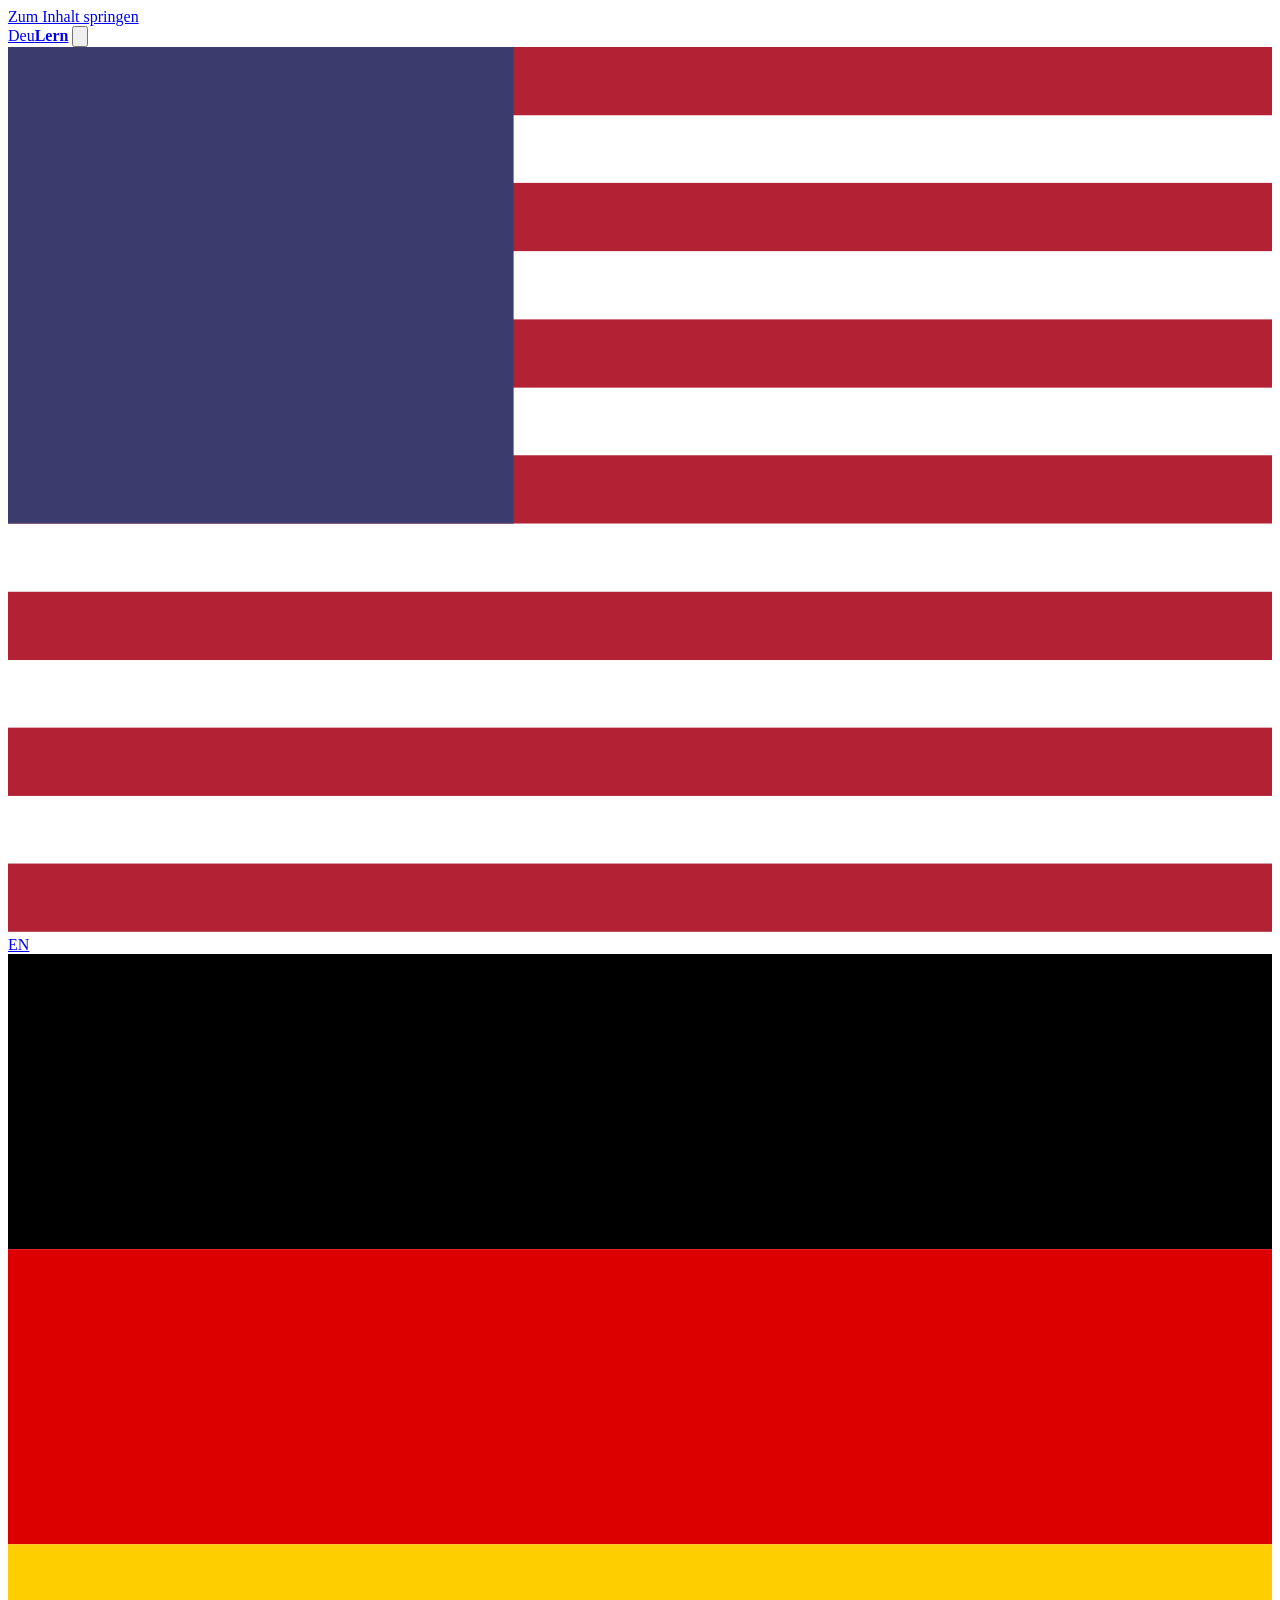
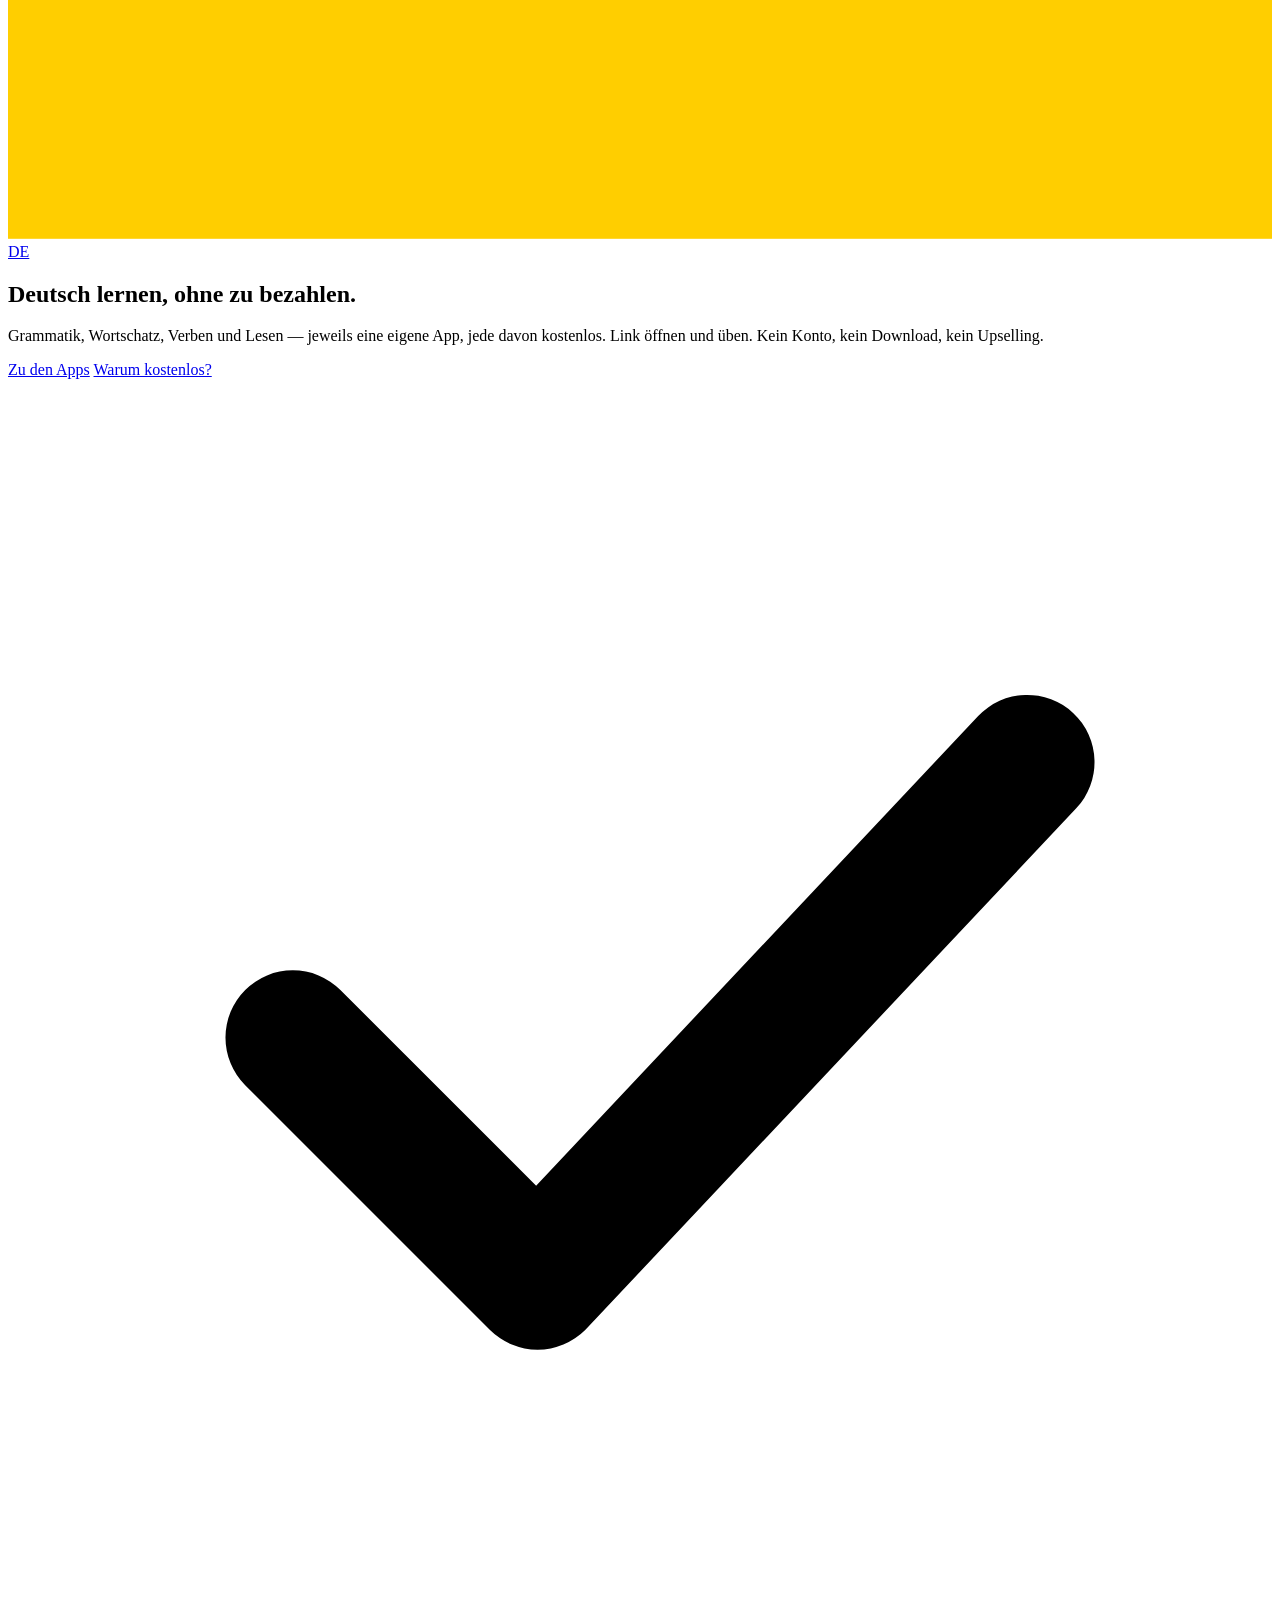
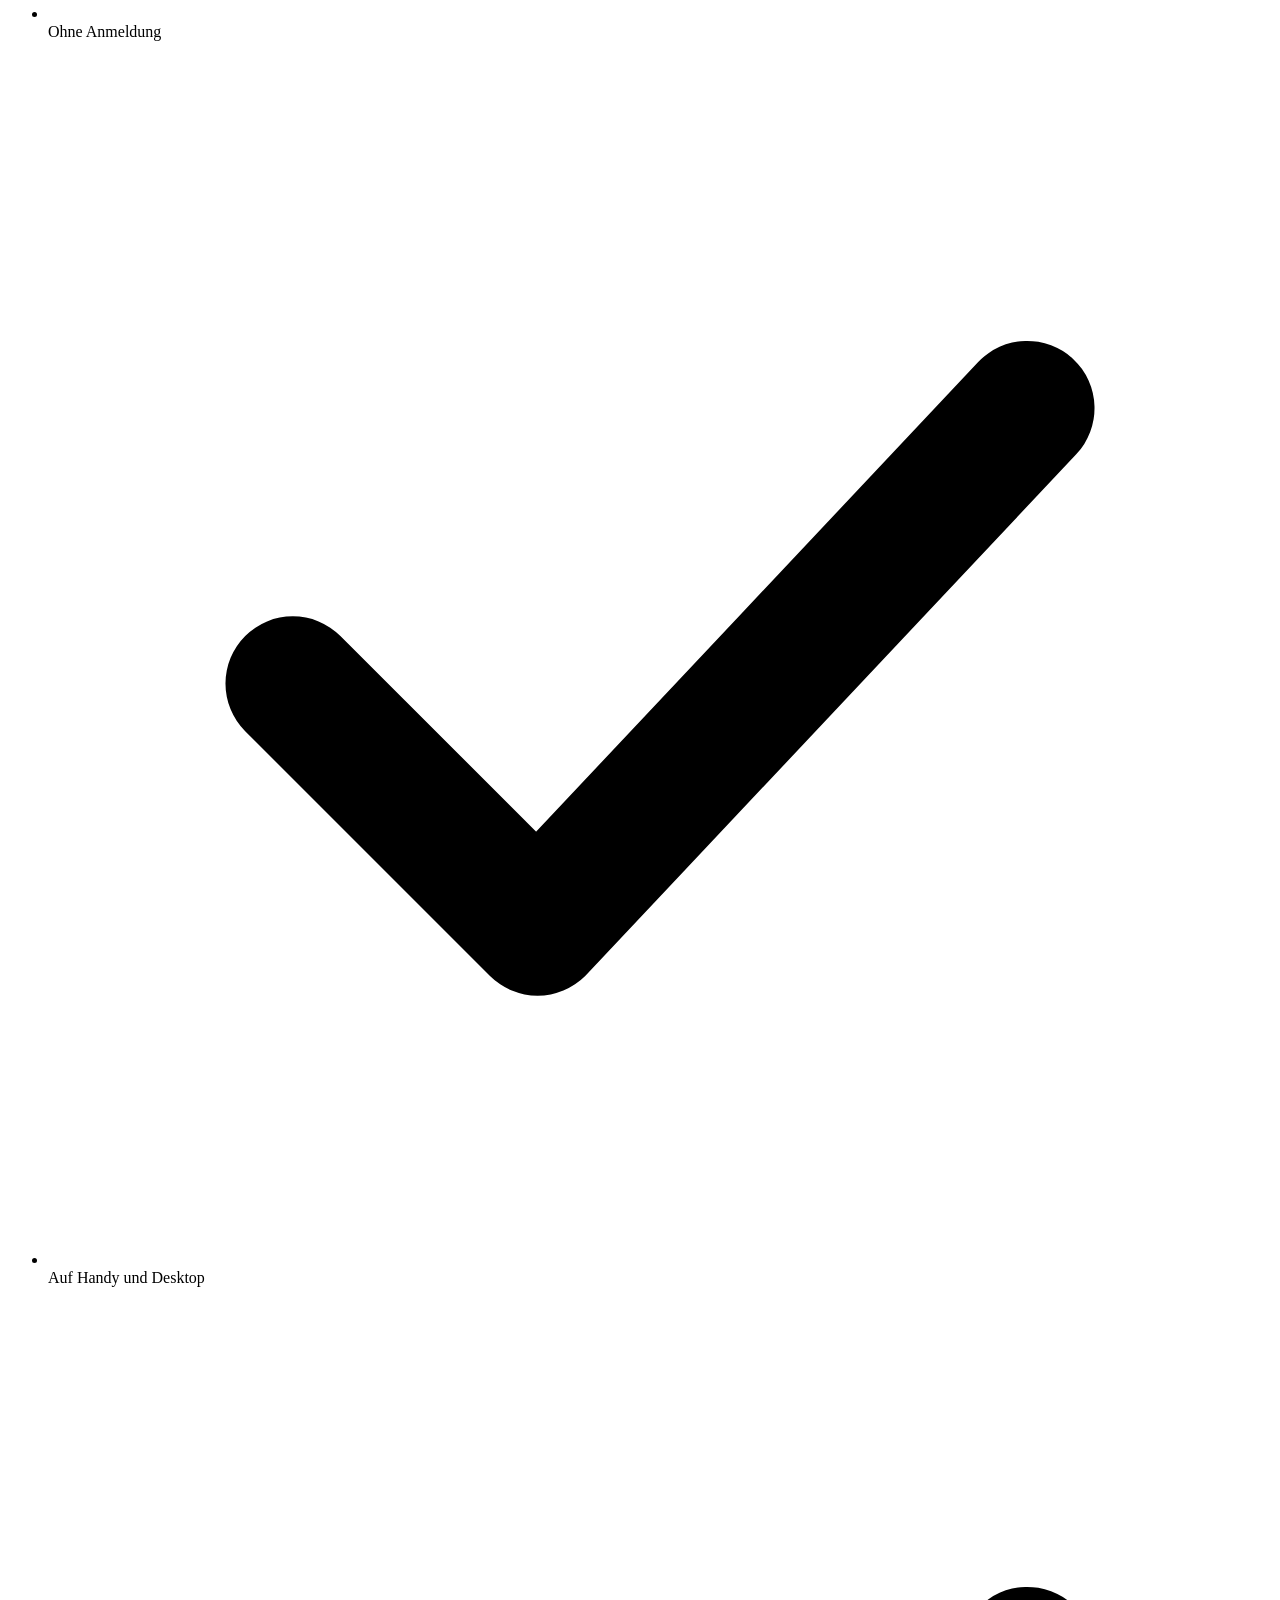
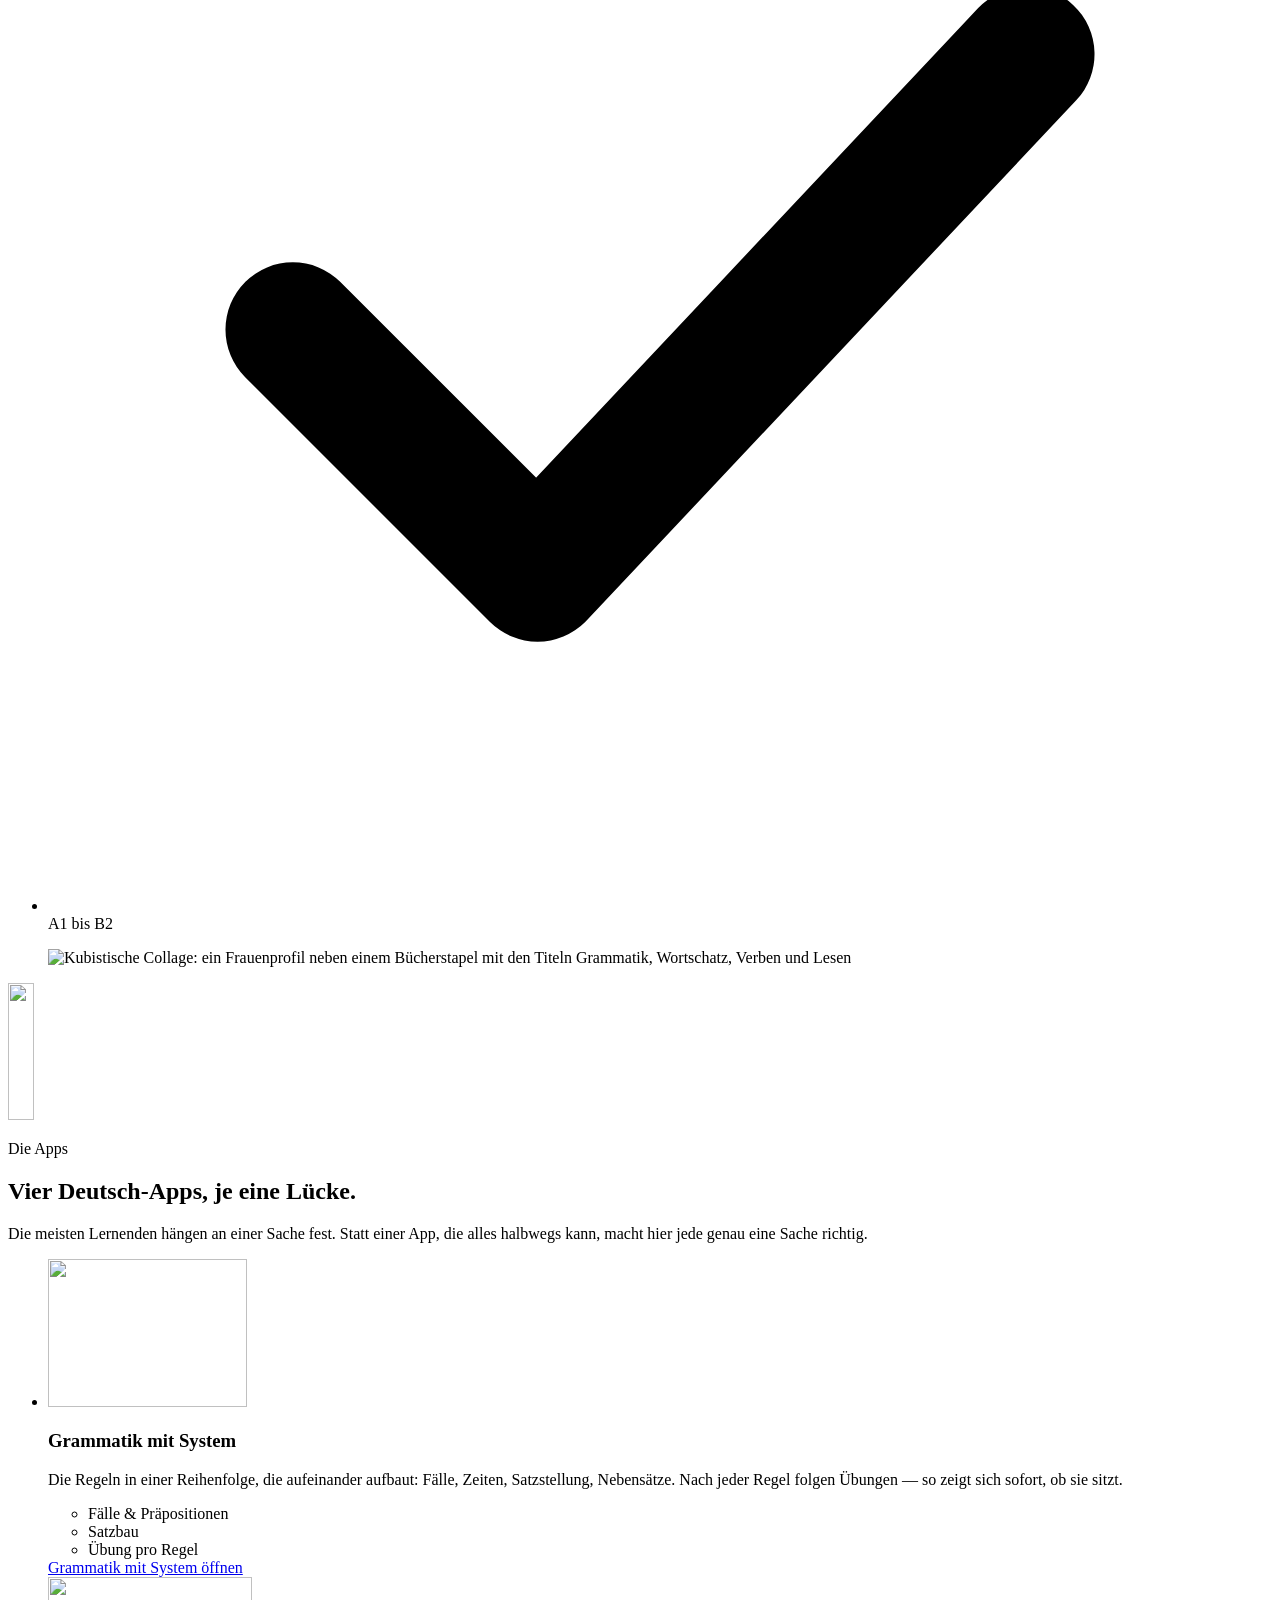
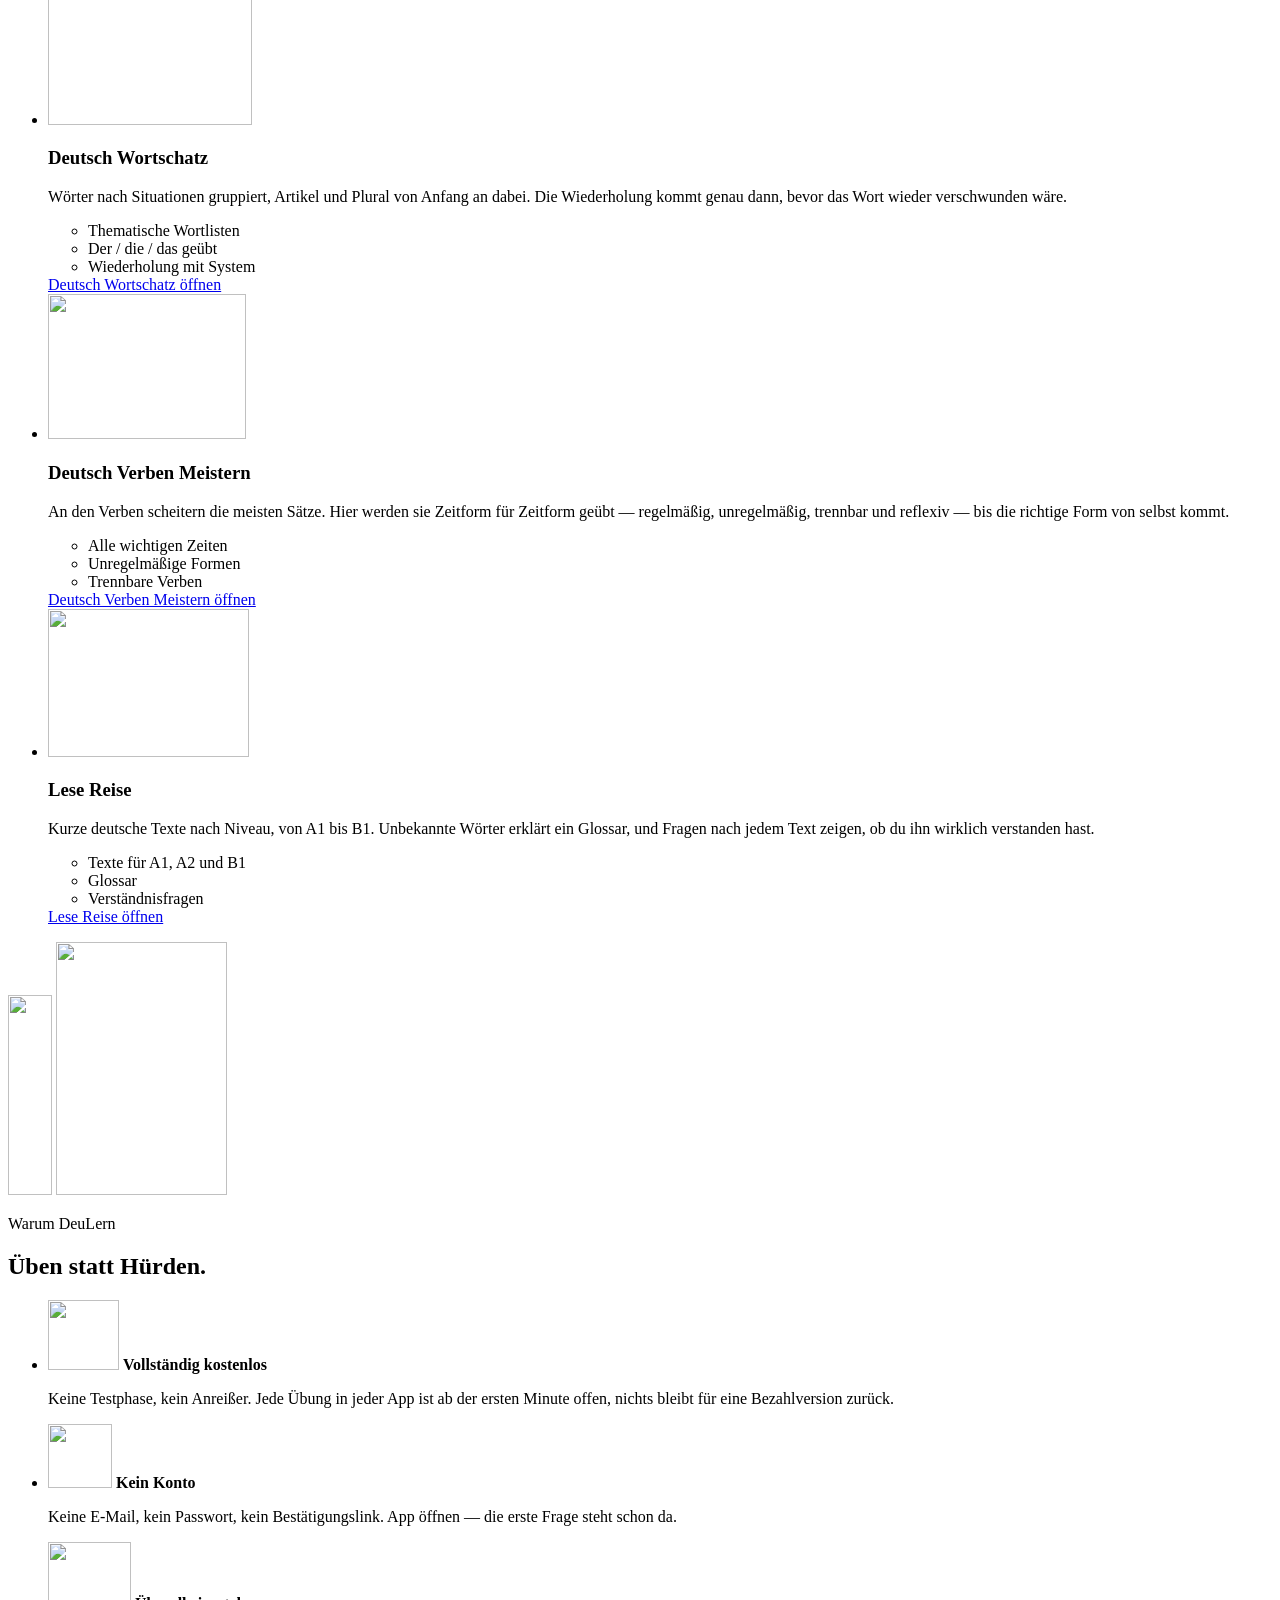
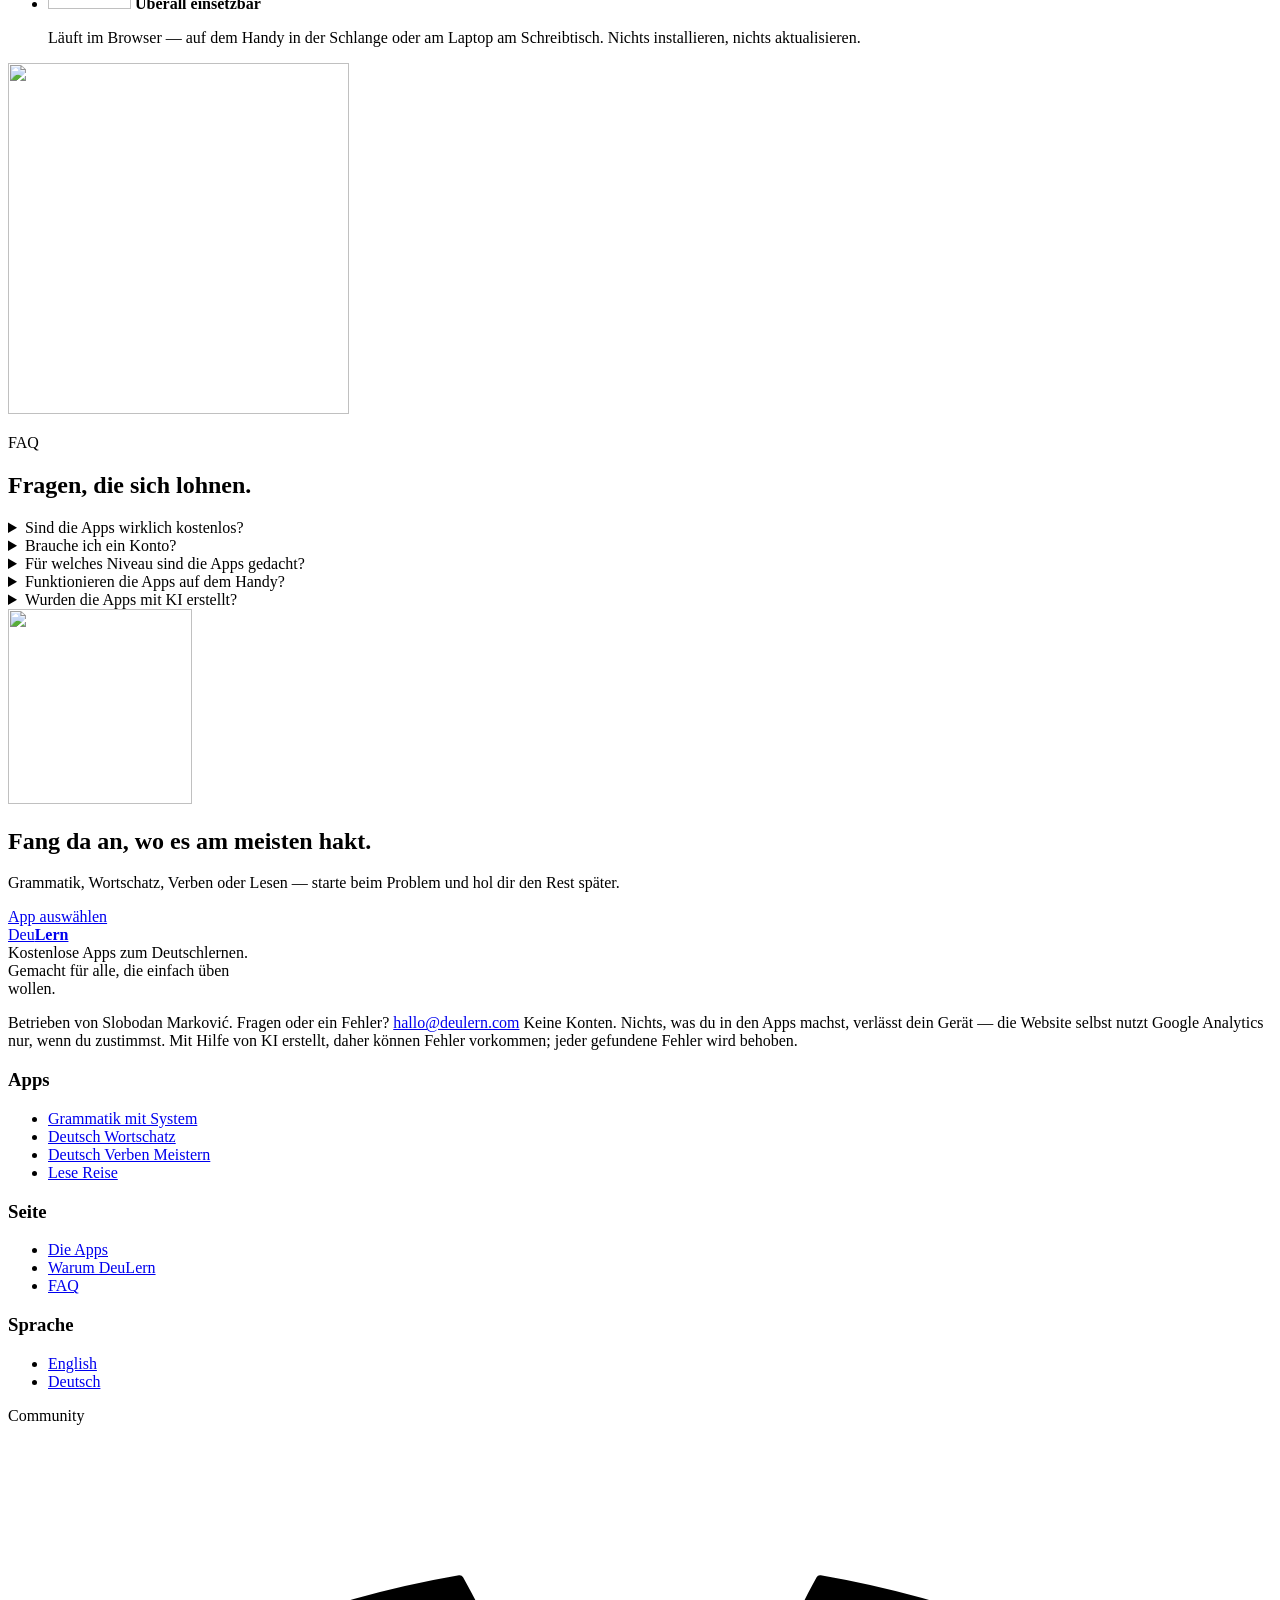
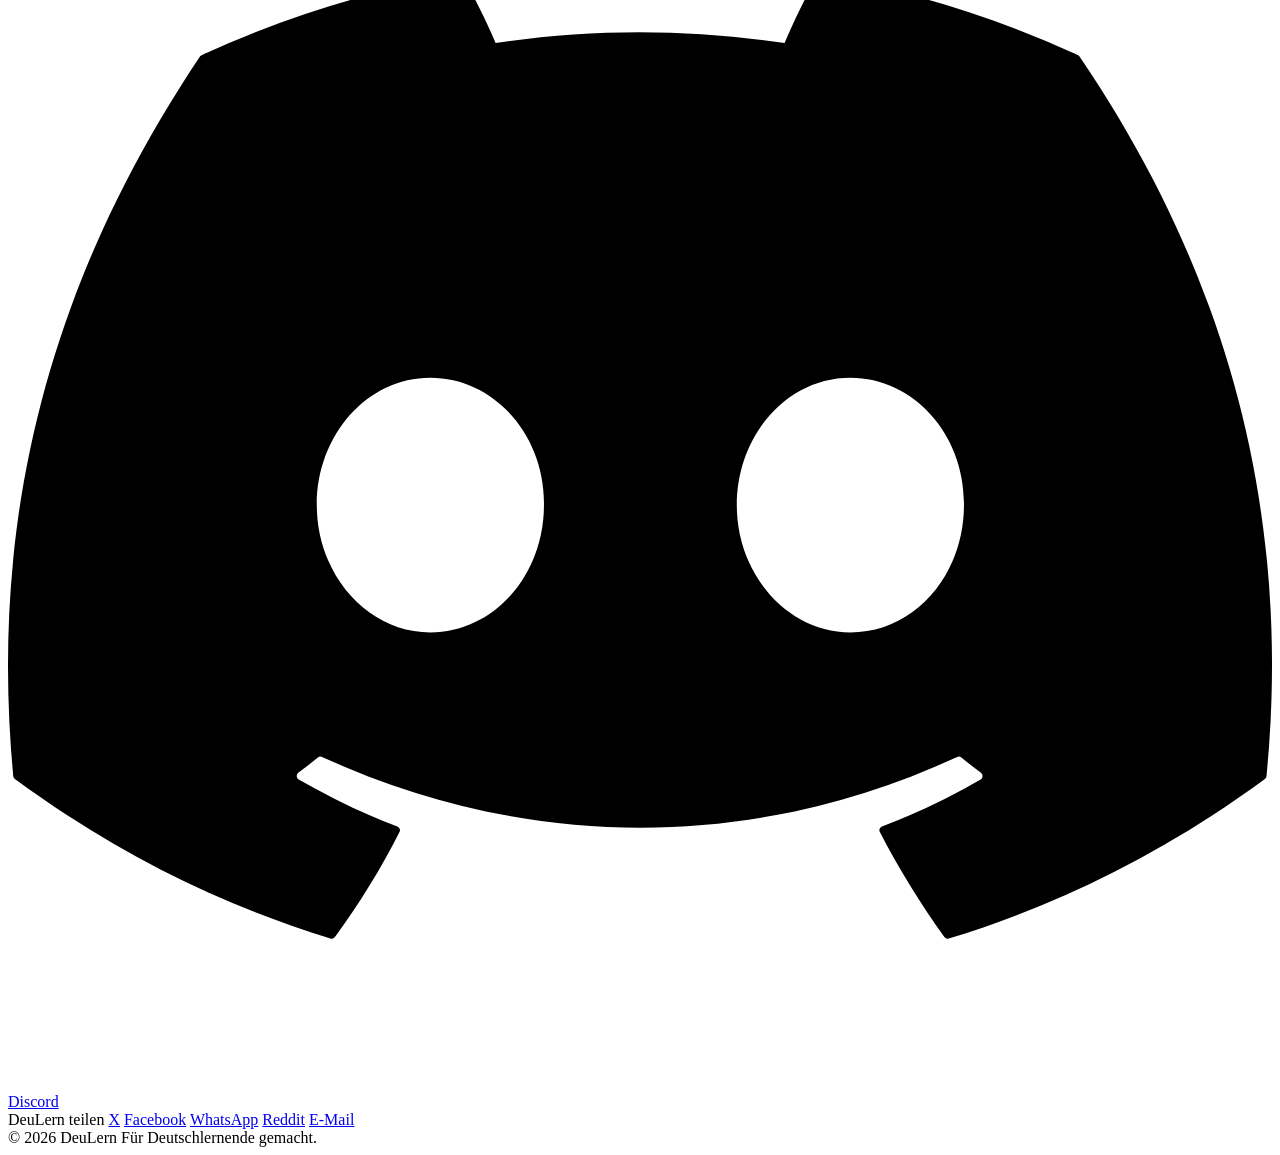
==== commit 4d7c2cb1: "Redesign of site" ====
--- a/public/de/index.html
+++ b/public/de/index.html
@@ -29,12 +29,13 @@
 <meta name="twitter:title" content="DeuLern — Kostenlose Apps zum Deutschlernen">
 <meta name="twitter:description" content="Grammatik, Wortschatz, Verben und Lesen — vier kostenlose Apps zum Deutschlernen. Ohne Konto, ohne Kosten.">
 
-<meta name="theme-color" content="#ffffff" media="(prefers-color-scheme: light)">
-<meta name="theme-color" content="#0f2530" media="(prefers-color-scheme: dark)">
+<meta name="theme-color" content="#efe1c8" media="(prefers-color-scheme: light)">
+<meta name="theme-color" content="#1d1b18" media="(prefers-color-scheme: dark)">
 <link rel="icon" href="/favicon.svg" type="image/svg+xml">
 <link rel="icon" href="/favicon.ico" sizes="32x32">
 <link rel="apple-touch-icon" href="/apple-touch-icon.png">
 <link rel="preload" href="/fonts/manrope-var-latin.woff2" as="font" type="font/woff2" crossorigin>
+<link rel="preload" href="/fonts/serif-display-latin.woff2" as="font" type="font/woff2" crossorigin>
 <link rel="stylesheet" href="/styles.css">
 
 <script>
@@ -213,8 +214,7 @@
   <section class="hero">
     <div class="container hero__inner">
       <div class="hero__copy">
-        <p class="t-eyebrow">Vier Apps · Dauerhaft kostenlos</p>
-        <h1 class="t-display">Deutsch lernen, ohne zu bezahlen.</h1>
+        <h1 class="t-display">Deutsch lernen, <span class="accent">ohne zu bezahlen.</span></h1>
         <p class="t-lead">Grammatik, Wortschatz, Verben und Lesen — jeweils eine eigene App, jede davon kostenlos. Link öffnen und üben. Kein Konto, kein Download, kein Upselling.</p>
 
         <div class="hero__cta">
@@ -238,38 +238,24 @@
         </ul>
       </div>
 
-      <div class="stack">
-        <a class="stack__row" href="https://grammatik.deulern.com" rel="noopener">
-          <span class="stack__glyph">Gr</span>
-          <span><b>Grammatik mit System</b><span>Fälle, Zeiten, Satzstellung</span></span>
-        </a>
-        <a class="stack__row" href="https://wortschatz.deulern.com" rel="noopener">
-          <span class="stack__glyph">Wo</span>
-          <span><b>Deutsch Wortschatz</b><span>Wörter, die hängen bleiben</span></span>
-        </a>
-        <a class="stack__row" href="https://verben.deulern.com" rel="noopener">
-          <span class="stack__glyph">Ve</span>
-          <span><b>Deutsch Verben Meistern</b><span>Jede Zeitform, geübt</span></span>
-        </a>
-        <a class="stack__row" href="https://lese.deulern.com" rel="noopener">
-          <span class="stack__glyph">Le</span>
-          <span><b>Lese Reise</b><span>Lesetexte von A1 bis B1</span></span>
-        </a>
-      </div>
+      <figure class="hero__art">
+        <img src="/img/hero-cubist.png" width="565" height="411" fetchpriority="high" alt="Kubistische Collage: ein Frauenprofil neben einem Bücherstapel mit den Titeln Grammatik, Wortschatz, Verben und Lesen">
+      </figure>
     </div>
   </section>
 
-  <section class="section" id="apps">
+  <section class="section section--band" id="apps">
+    <img class="deco deco--sliver" src="/img/left-red-sliver.png" width="26" height="137" alt="" aria-hidden="true" loading="lazy">
     <div class="container">
       <div class="section__head">
         <p class="t-eyebrow">Die Apps</p>
-        <h2 class="t-h2">Vier Deutsch-Apps, je eine Lücke.</h2>
+        <h2 class="t-h2"><span class="accent">Vier Deutsch-Apps,</span> je eine Lücke.</h2>
         <p class="t-lead">Die meisten Lernenden hängen an einer Sache fest. Statt einer App, die alles halbwegs kann, macht hier jede genau eine Sache richtig.</p>
       </div>
 
       <ul class="cards">
         <li class="card">
-          <p class="card__num">01 — Grammatik</p>
+          <img src="/img/grammar.png" width="199" height="148" alt="" loading="lazy">
           <h3 class="t-h3">Grammatik mit System</h3>
           <p>Die Regeln in einer Reihenfolge, die aufeinander aufbaut: Fälle, Zeiten, Satzstellung, Nebensätze. Nach jeder Regel folgen Übungen — so zeigt sich sofort, ob sie sitzt.</p>
           <ul class="chips">
@@ -281,7 +267,7 @@
         </li>
 
         <li class="card">
-          <p class="card__num">02 — Wortschatz</p>
+          <img src="/img/vocabulary.png" width="204" height="148" alt="" loading="lazy">
           <h3 class="t-h3">Deutsch Wortschatz</h3>
           <p>Wörter nach Situationen gruppiert, Artikel und Plural von Anfang an dabei. Die Wiederholung kommt genau dann, bevor das Wort wieder verschwunden wäre.</p>
           <ul class="chips">
@@ -293,7 +279,7 @@
         </li>
 
         <li class="card">
-          <p class="card__num">03 — Verben</p>
+          <img src="/img/verbs.png" width="198" height="145" alt="" loading="lazy">
           <h3 class="t-h3">Deutsch Verben Meistern</h3>
           <p>An den Verben scheitern die meisten Sätze. Hier werden sie Zeitform für Zeitform geübt — regelmäßig, unregelmäßig, trennbar und reflexiv — bis die richtige Form von selbst kommt.</p>
           <ul class="chips">
@@ -305,7 +291,7 @@
         </li>
 
         <li class="card">
-          <p class="card__num">04 — Lesen</p>
+          <img src="/img/reading.png" width="201" height="148" alt="" loading="lazy">
           <h3 class="t-h3">Lese Reise</h3>
           <p>Kurze deutsche Texte nach Niveau, von A1 bis B1. Unbekannte Wörter erklärt ein Glossar, und Fragen nach jedem Text zeigen, ob du ihn wirklich verstanden hast.</p>
           <ul class="chips">
@@ -320,25 +306,27 @@
   </section>
 
   <section class="section" id="why">
-    <div class="container">
+    <img class="deco deco--wedge" src="/img/left-red-wedge.png" width="44" height="200" alt="" aria-hidden="true" loading="lazy">
+    <img class="deco deco--panel" src="/img/small-steps-panel.png" width="171" height="253" alt="" aria-hidden="true" loading="lazy">
+    <div class="container why-wrap">
       <div class="section__head">
         <p class="t-eyebrow">Warum DeuLern</p>
-        <h2 class="t-h2">Üben statt Hürden.</h2>
+        <h2 class="t-h2"><span class="accent">Üben</span> statt Hürden.</h2>
       </div>
 
       <ul class="why">
         <li>
-          <svg viewBox="0 0 24 24" fill="none" stroke="currentColor" stroke-width="1.8" stroke-linecap="round" stroke-linejoin="round" aria-hidden="true"><path d="M12 3v18M17 8a4 4 0 0 0-4-4h-2a3.5 3.5 0 0 0 0 7h2a3.5 3.5 0 0 1 0 7h-2a4 4 0 0 1-4-4"/></svg>
+          <img src="/img/free.png" width="71" height="70" alt="" loading="lazy">
           <b>Vollständig kostenlos</b>
           <p>Keine Testphase, kein Anreißer. Jede Übung in jeder App ist ab der ersten Minute offen, nichts bleibt für eine Bezahlversion zurück.</p>
         </li>
         <li>
-          <svg viewBox="0 0 24 24" fill="none" stroke="currentColor" stroke-width="1.8" stroke-linecap="round" stroke-linejoin="round" aria-hidden="true"><path d="M12 15a6 6 0 1 0 0-12 6 6 0 0 0 0 12ZM4 21a8 8 0 0 1 16 0"/><path d="m3 4 18 16"/></svg>
+          <img src="/img/no-account.png" width="64" height="64" alt="" loading="lazy">
           <b>Kein Konto</b>
           <p>Keine E-Mail, kein Passwort, kein Bestätigungslink. App öffnen — die erste Frage steht schon da.</p>
         </li>
         <li>
-          <svg viewBox="0 0 24 24" fill="none" stroke="currentColor" stroke-width="1.8" stroke-linecap="round" stroke-linejoin="round" aria-hidden="true"><rect x="6" y="2" width="12" height="20" rx="2.5"/><path d="M10.5 18.5h3"/></svg>
+          <img src="/img/devices.png" width="83" height="67" alt="" loading="lazy">
           <b>Überall einsetzbar</b>
           <p>Läuft im Browser — auf dem Handy in der Schlange oder am Laptop am Schreibtisch. Nichts installieren, nichts aktualisieren.</p>
         </li>
@@ -347,7 +335,9 @@
   </section>
 
   <section class="section" id="faq">
-    <div class="container">
+    <div class="container faq-wrap">
+      <img class="deco-stairs" src="/img/staircase.png" width="341" height="351" alt="" aria-hidden="true" loading="lazy">
+      <div>
       <div class="section__head">
         <p class="t-eyebrow">FAQ</p>
         <h2 class="t-h2">Fragen, die sich lohnen.</h2>
@@ -375,10 +365,12 @@
           <p>Ja. Alle Apps und ihre Inhalte wurden mit KI erstellt und von Menschen geprüft, daher können Fehler vorkommen. Jeder gefundene Fehler wird behoben. Sobald unsere Community wächst, werden wir die Inhalte gemeinsam gegenlesen, um sie noch besser zu machen.</p>
         </details>
       </div>
+      </div>
     </div>
   </section>
 
-  <section class="section">
+  <section class="section section--cta">
+    <img class="deco deco--panel" src="/img/more-german-panel.png" width="184" height="195" alt="" aria-hidden="true" loading="lazy">
     <div class="container">
       <div class="band">
         <div>
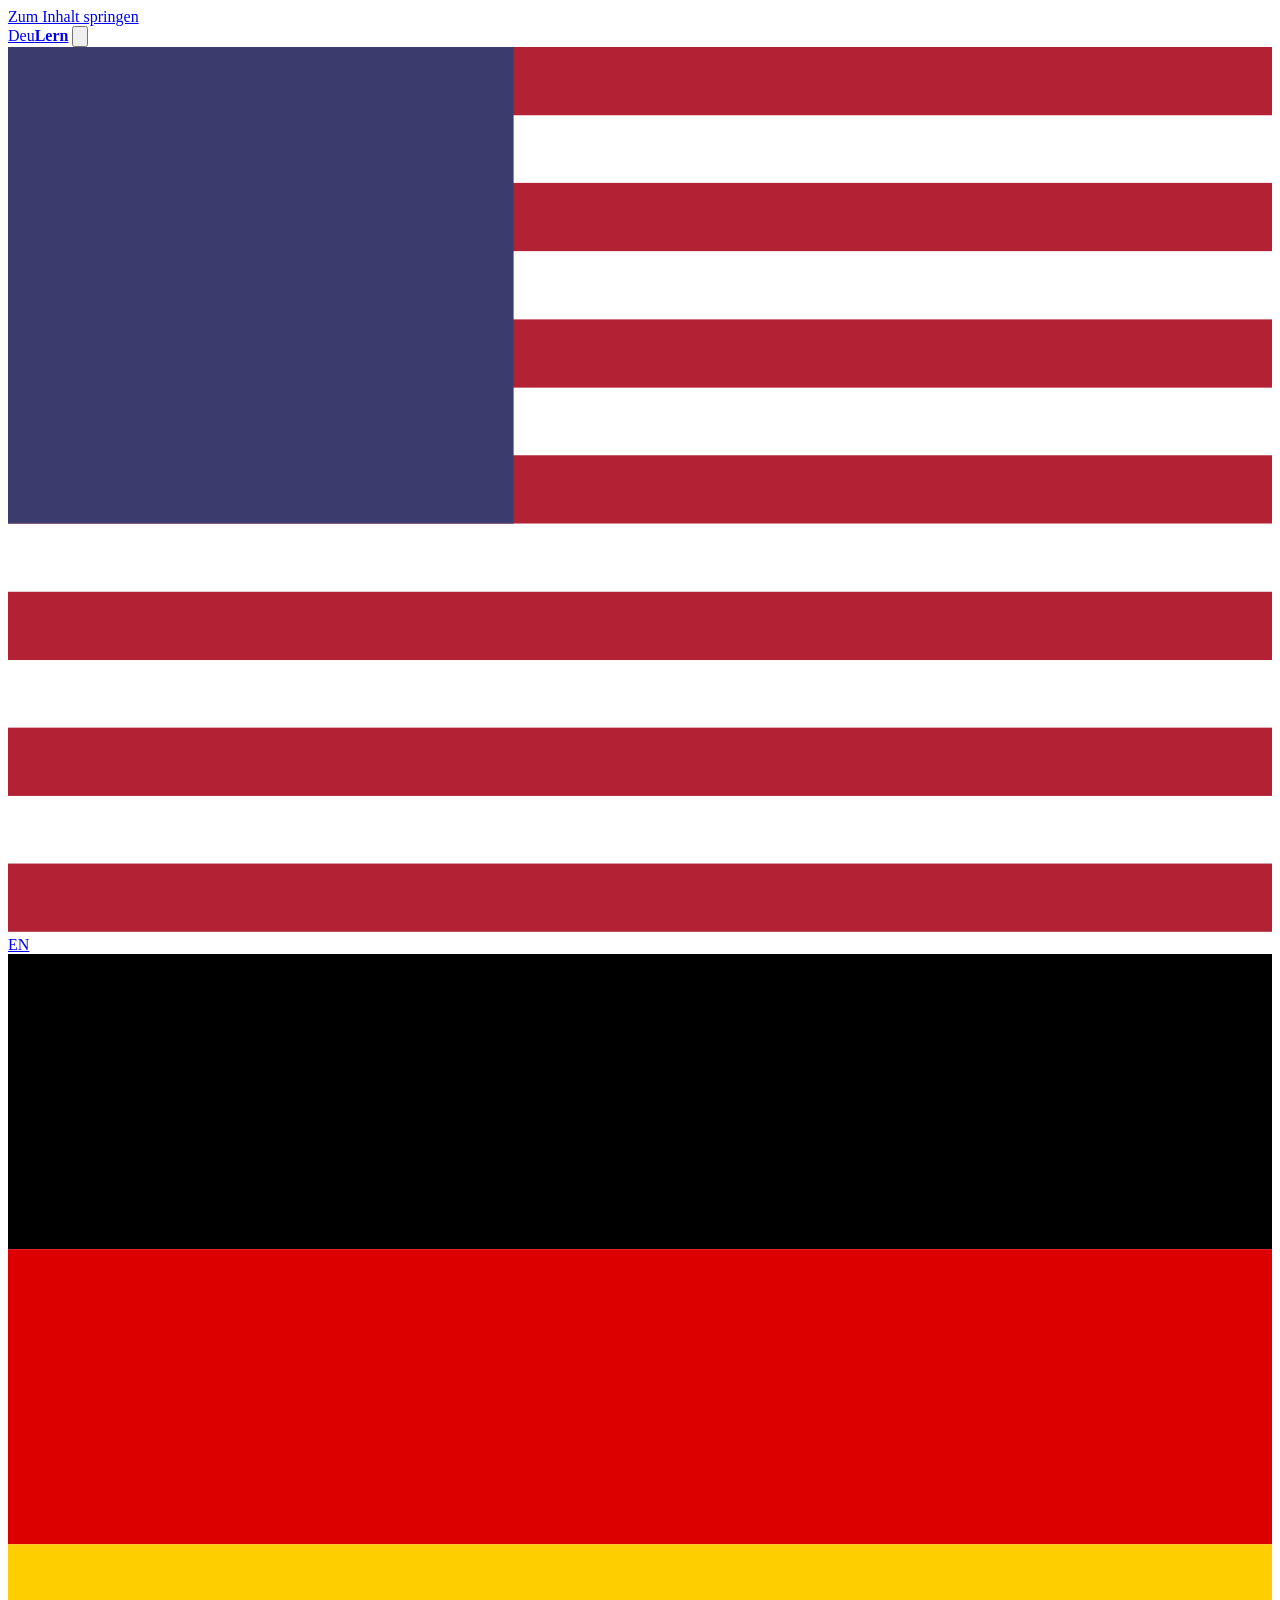
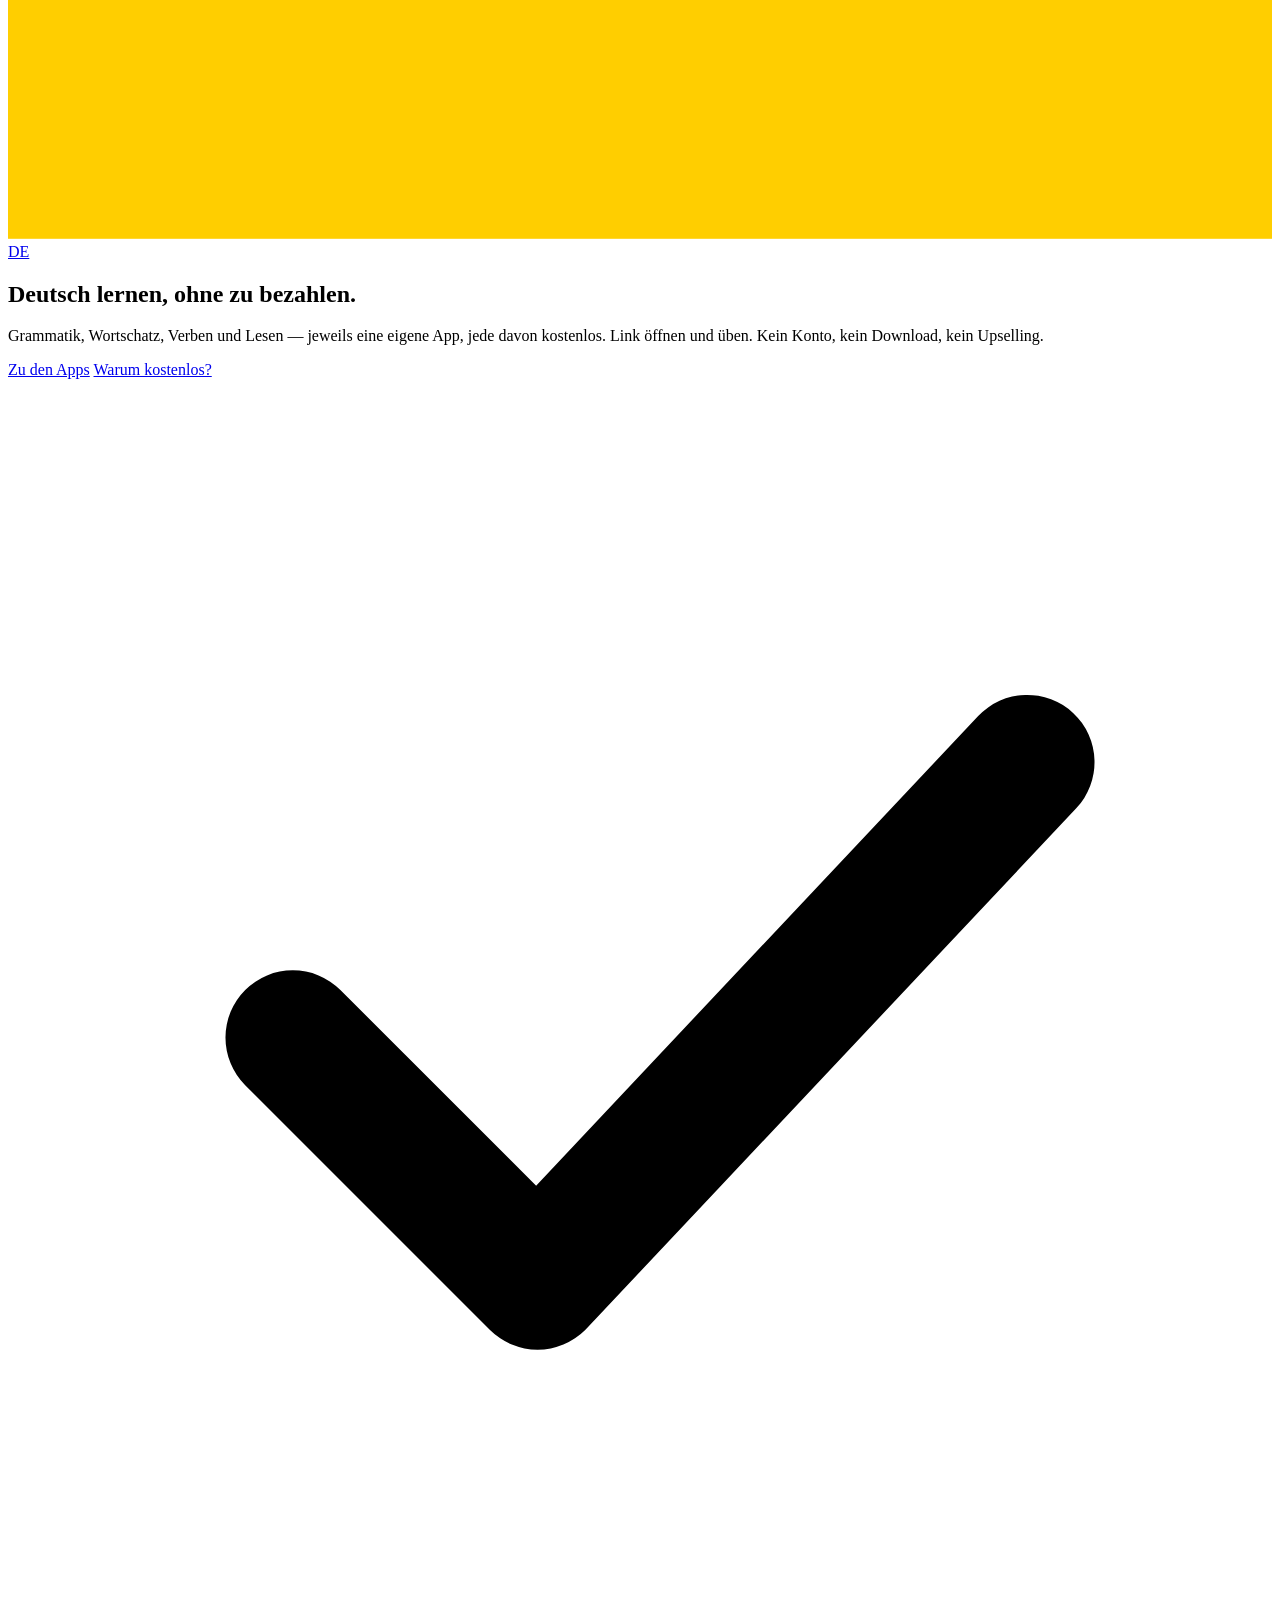
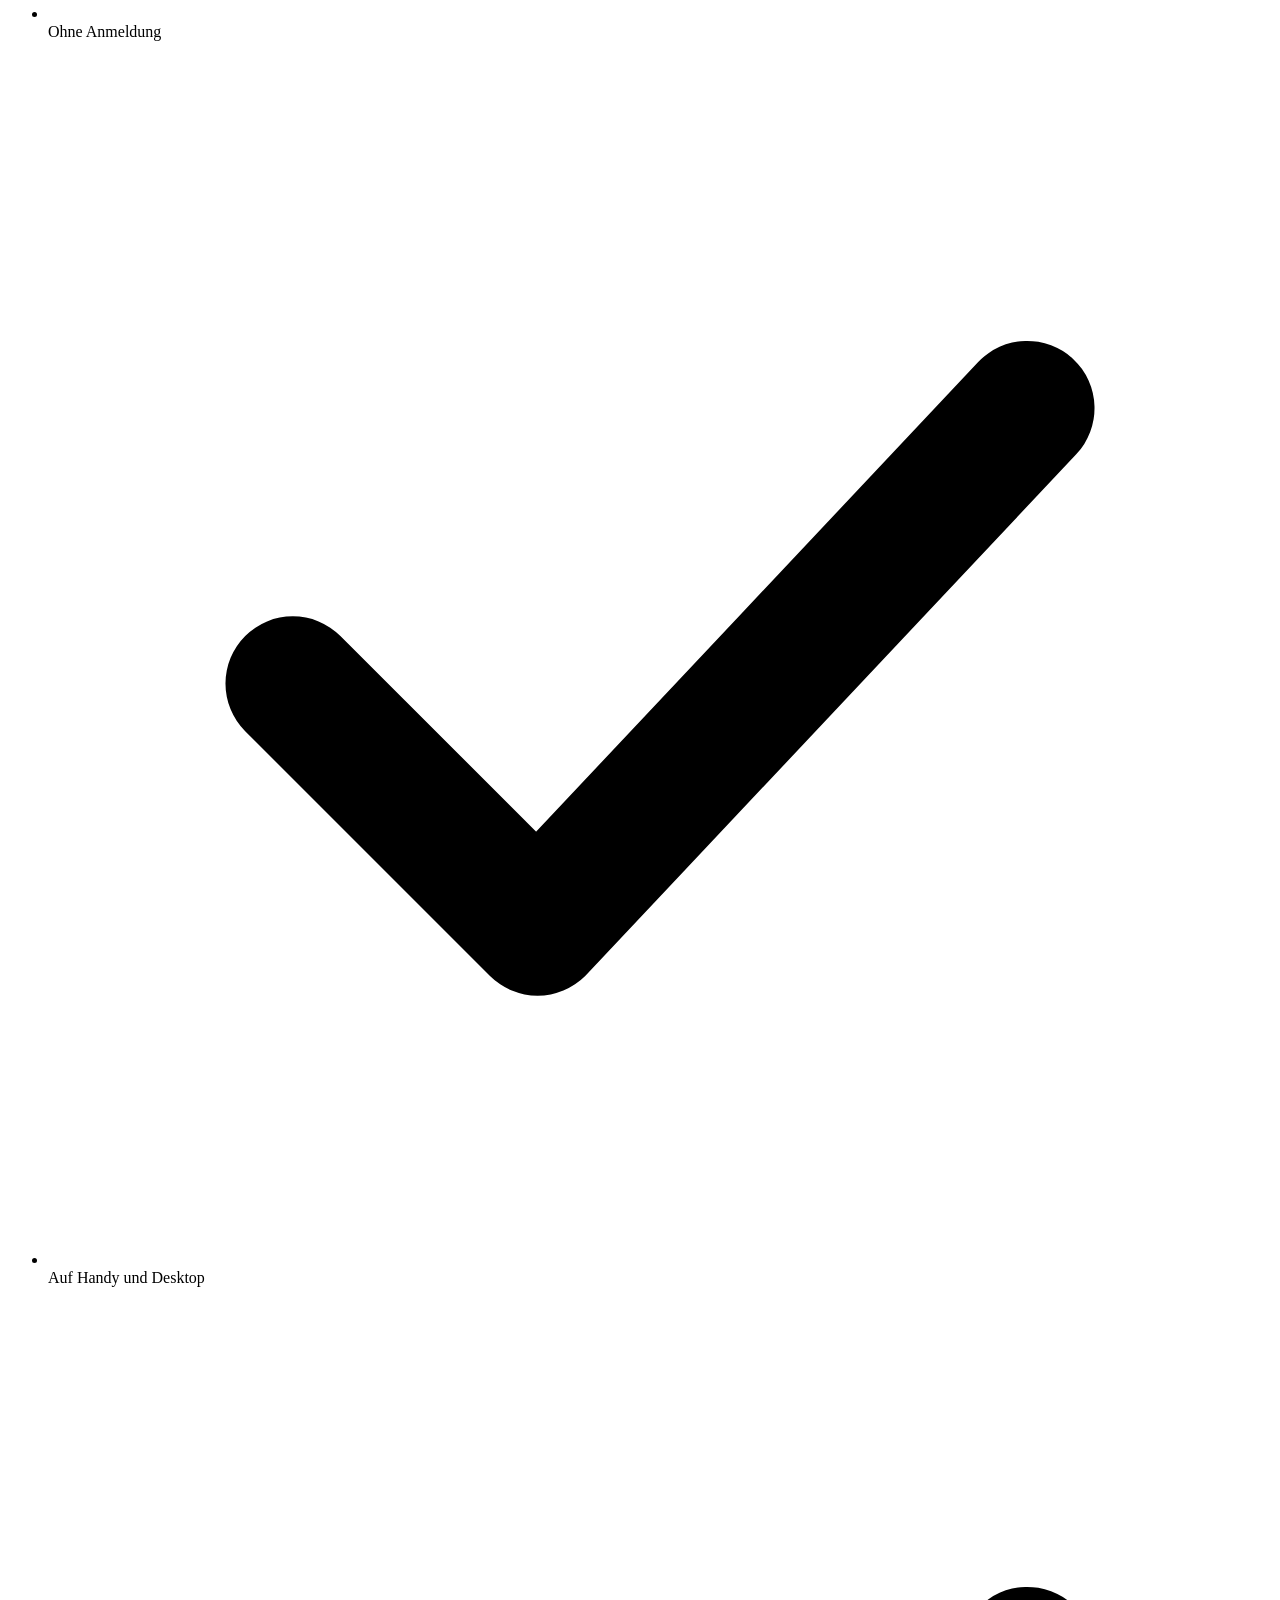
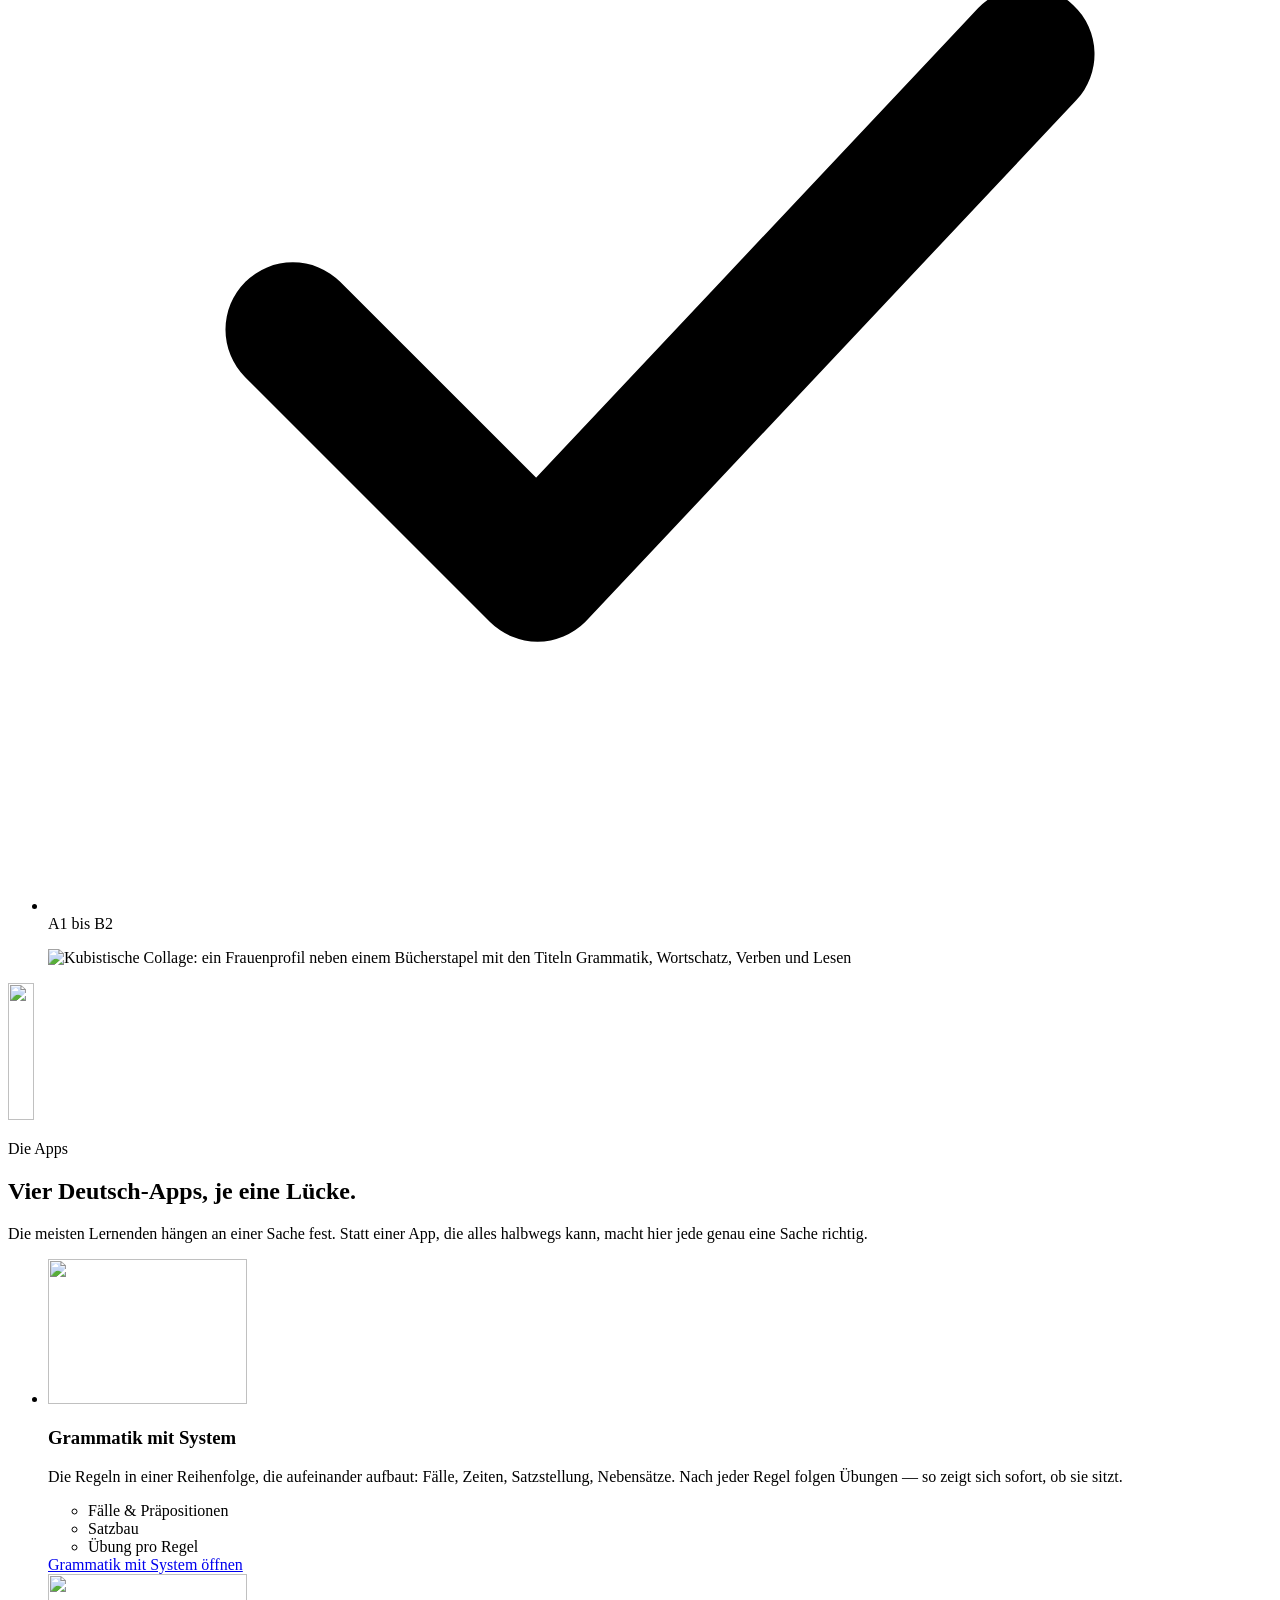
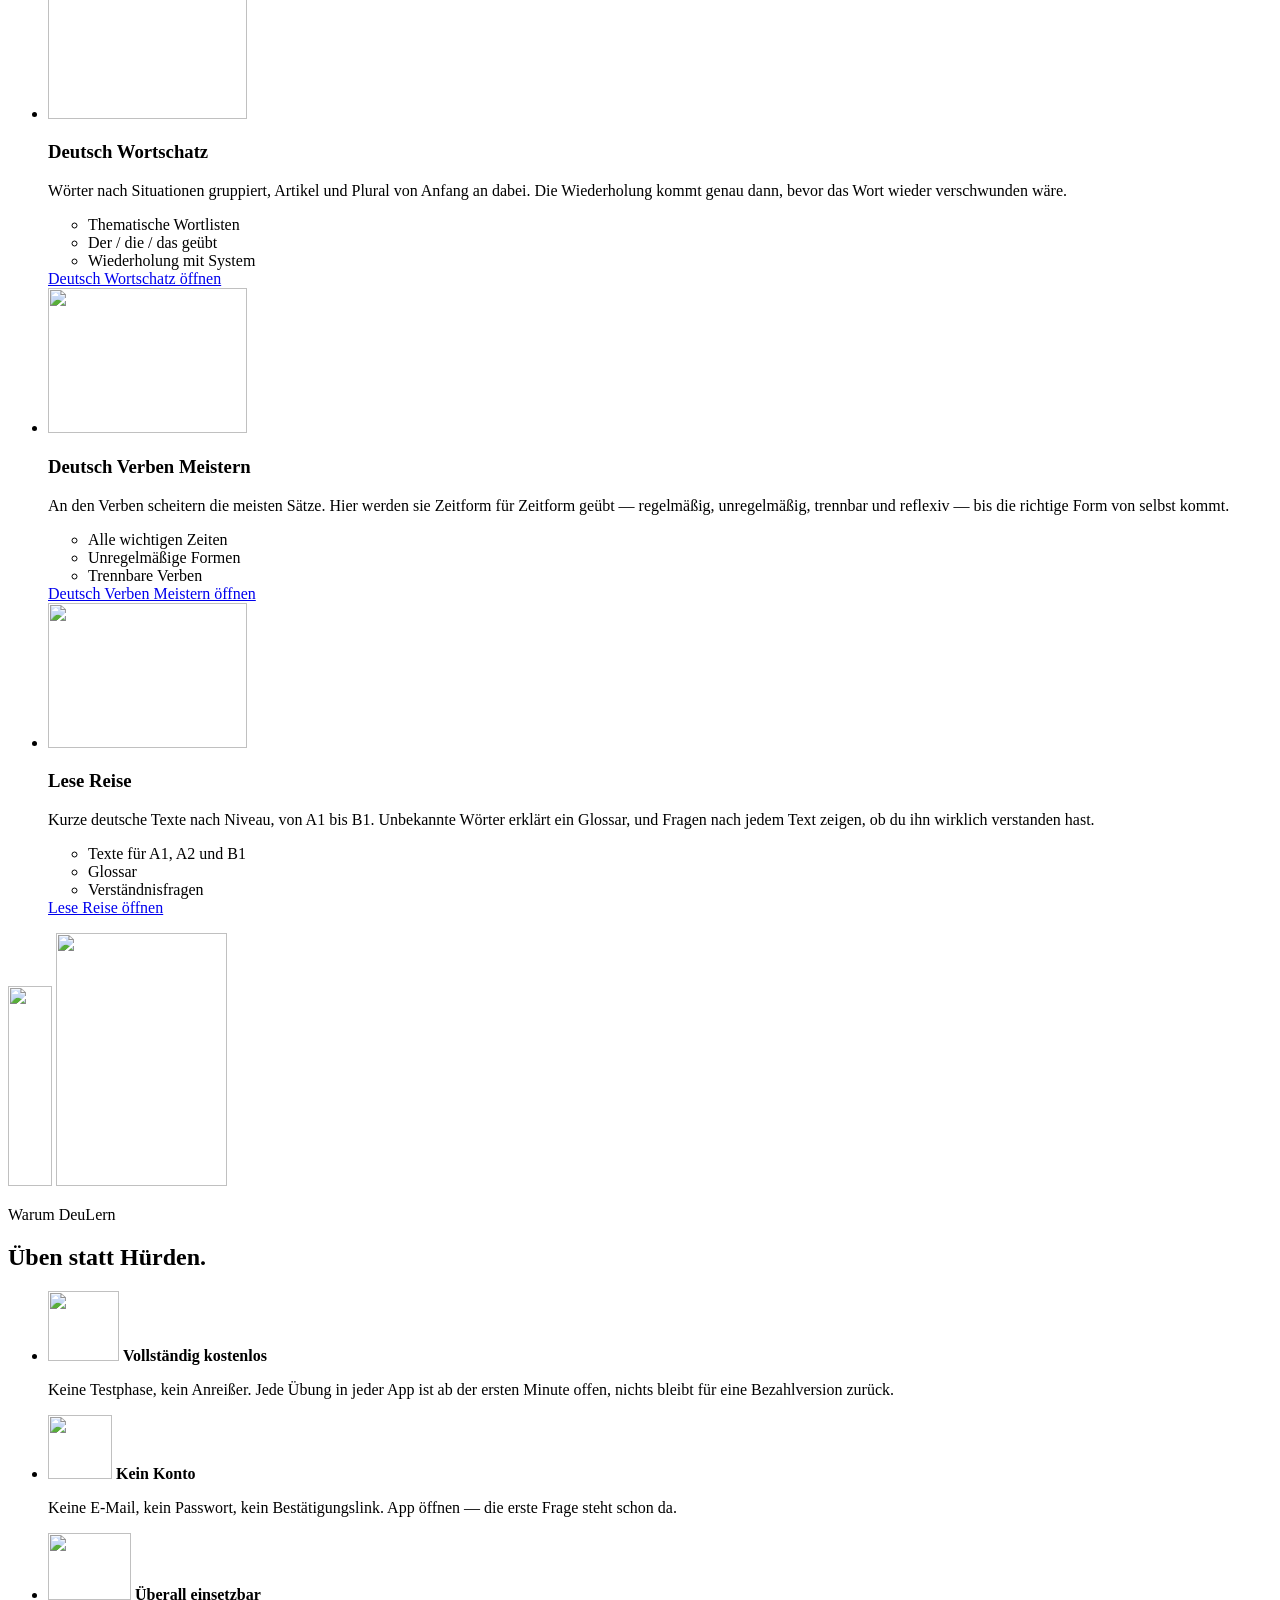
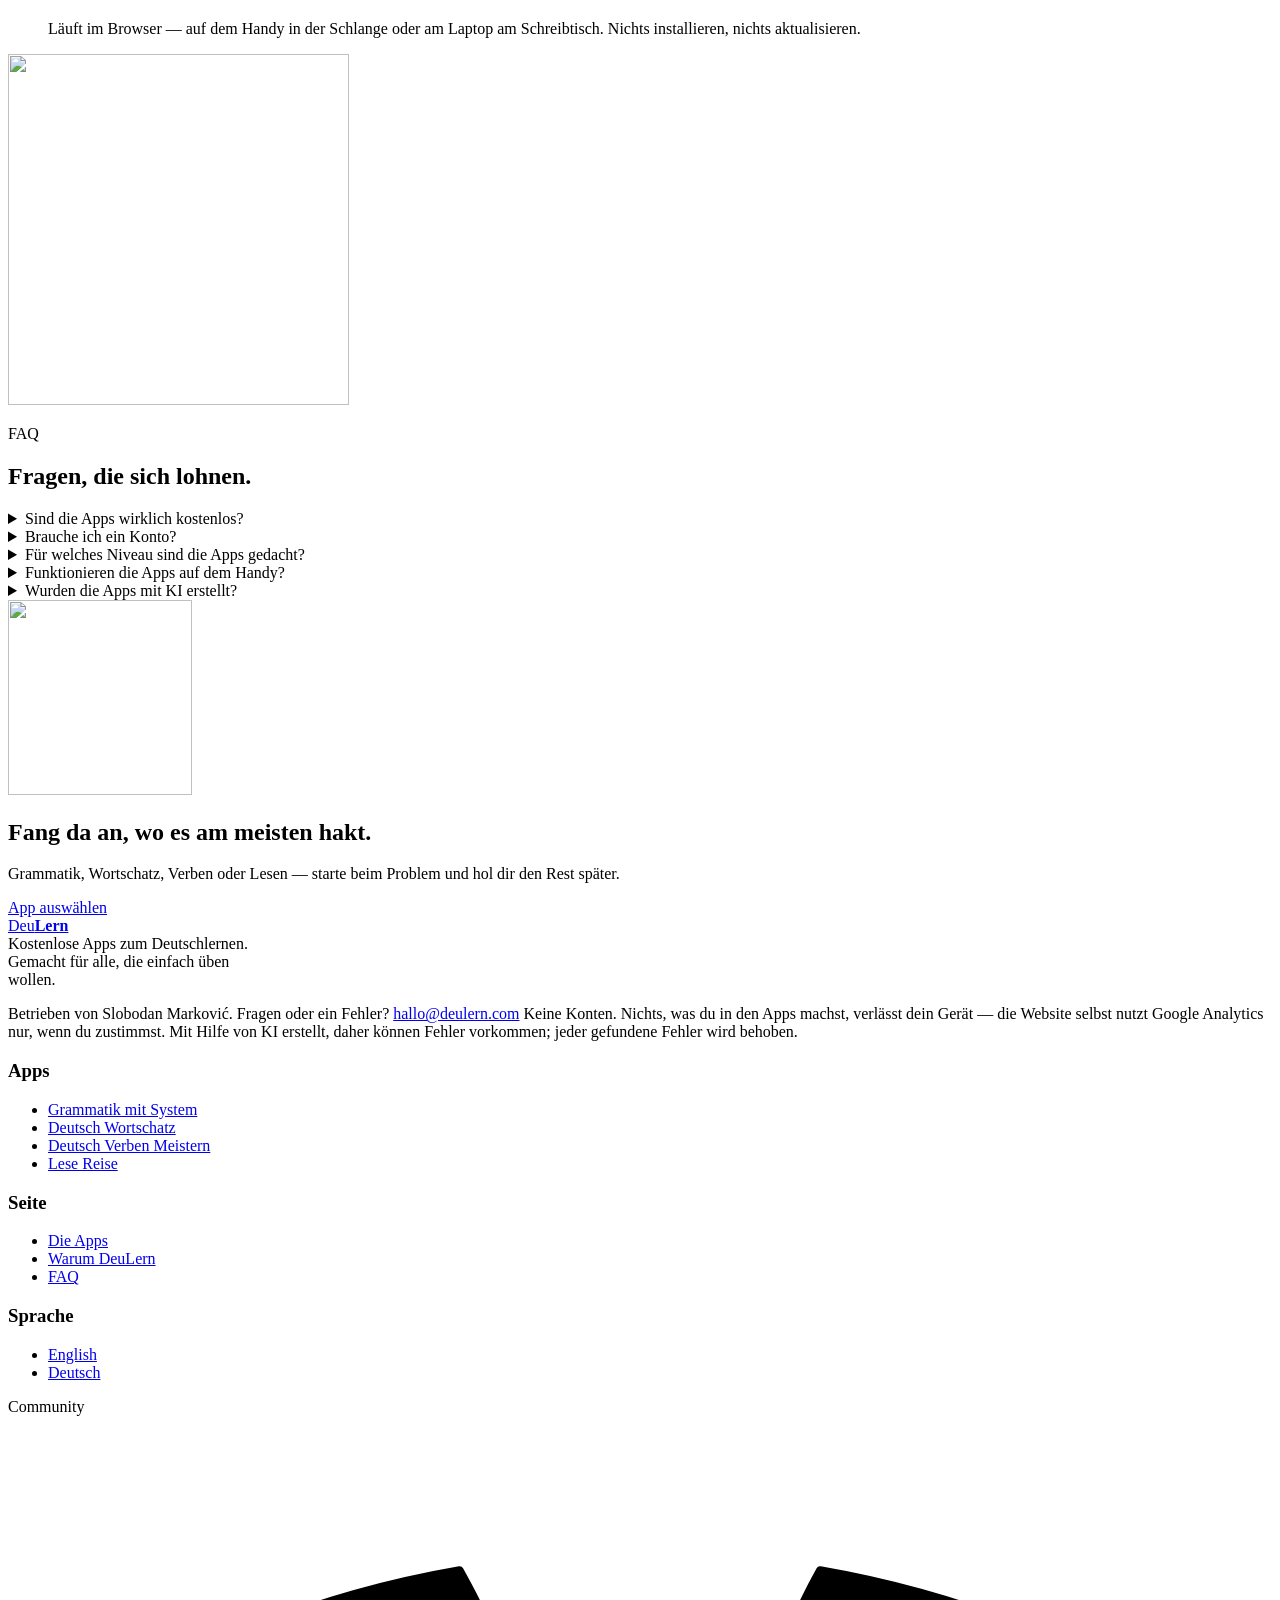
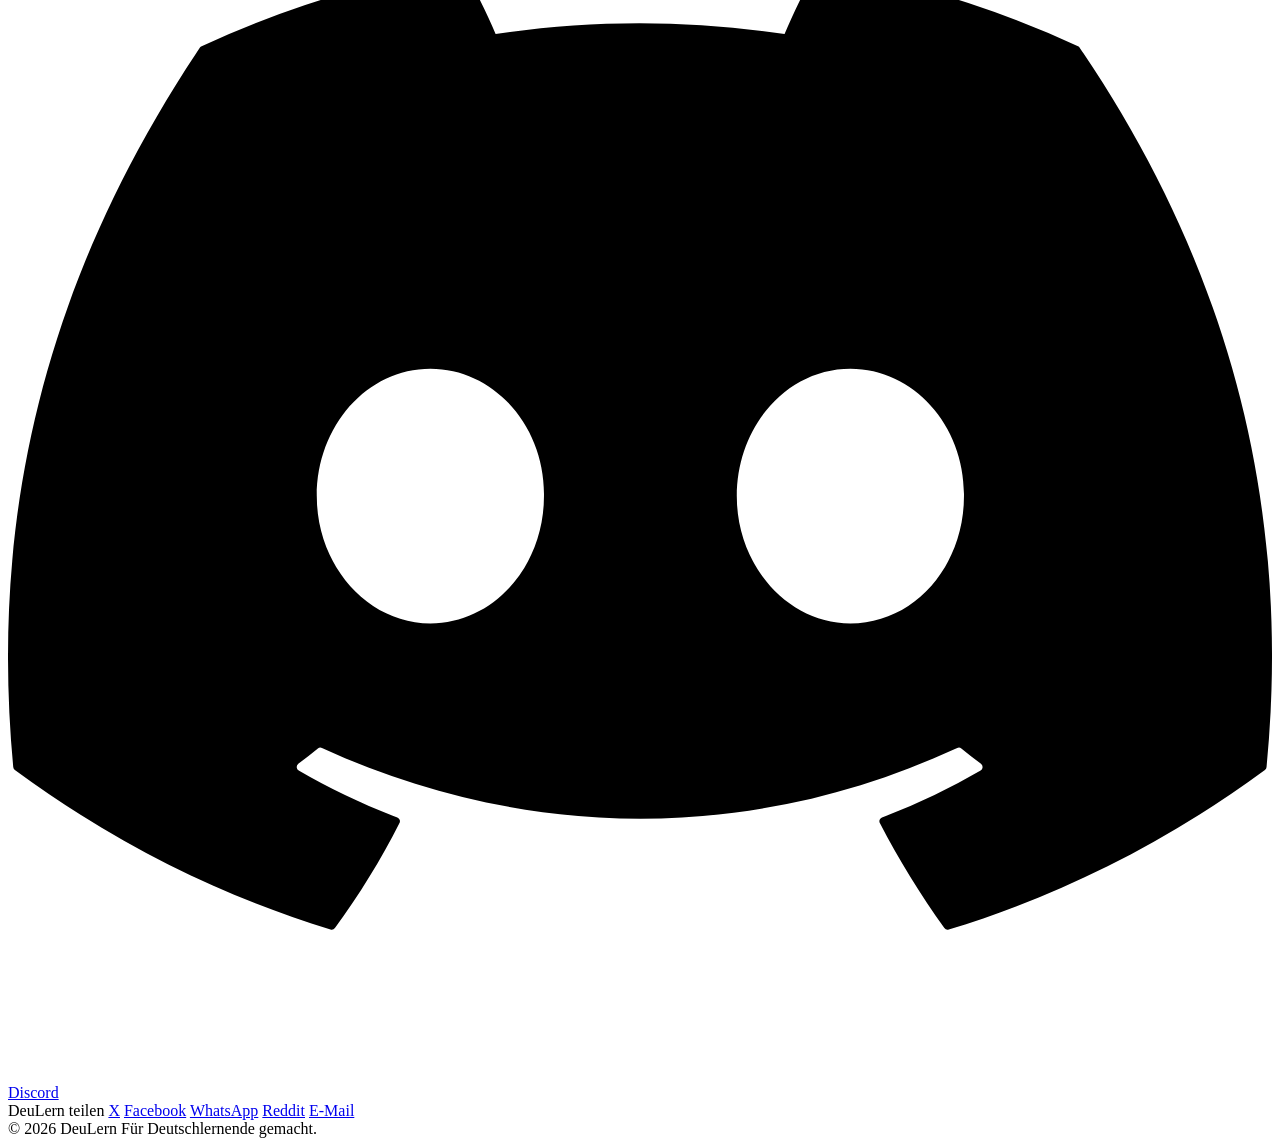
==== commit 8b1778f7: "Redesign of site, part 3" ====
--- a/public/de/index.html
+++ b/public/de/index.html
@@ -255,7 +255,7 @@
 
       <ul class="cards">
         <li class="card">
-          <img src="/img/grammar.png" width="199" height="148" alt="" loading="lazy">
+          <img src="/img/grammar.png" width="199" height="145" alt="" loading="lazy">
           <h3 class="t-h3">Grammatik mit System</h3>
           <p>Die Regeln in einer Reihenfolge, die aufeinander aufbaut: Fälle, Zeiten, Satzstellung, Nebensätze. Nach jeder Regel folgen Übungen — so zeigt sich sofort, ob sie sitzt.</p>
           <ul class="chips">
@@ -267,7 +267,7 @@
         </li>
 
         <li class="card">
-          <img src="/img/vocabulary.png" width="204" height="148" alt="" loading="lazy">
+          <img src="/img/vocabulary.png" width="199" height="145" alt="" loading="lazy">
           <h3 class="t-h3">Deutsch Wortschatz</h3>
           <p>Wörter nach Situationen gruppiert, Artikel und Plural von Anfang an dabei. Die Wiederholung kommt genau dann, bevor das Wort wieder verschwunden wäre.</p>
           <ul class="chips">
@@ -279,7 +279,7 @@
         </li>
 
         <li class="card">
-          <img src="/img/verbs.png" width="198" height="145" alt="" loading="lazy">
+          <img src="/img/verbs.png" width="199" height="145" alt="" loading="lazy">
           <h3 class="t-h3">Deutsch Verben Meistern</h3>
           <p>An den Verben scheitern die meisten Sätze. Hier werden sie Zeitform für Zeitform geübt — regelmäßig, unregelmäßig, trennbar und reflexiv — bis die richtige Form von selbst kommt.</p>
           <ul class="chips">
@@ -291,7 +291,7 @@
         </li>
 
         <li class="card">
-          <img src="/img/reading.png" width="201" height="148" alt="" loading="lazy">
+          <img src="/img/reading.png" width="199" height="145" alt="" loading="lazy">
           <h3 class="t-h3">Lese Reise</h3>
           <p>Kurze deutsche Texte nach Niveau, von A1 bis B1. Unbekannte Wörter erklärt ein Glossar, und Fragen nach jedem Text zeigen, ob du ihn wirklich verstanden hast.</p>
           <ul class="chips">
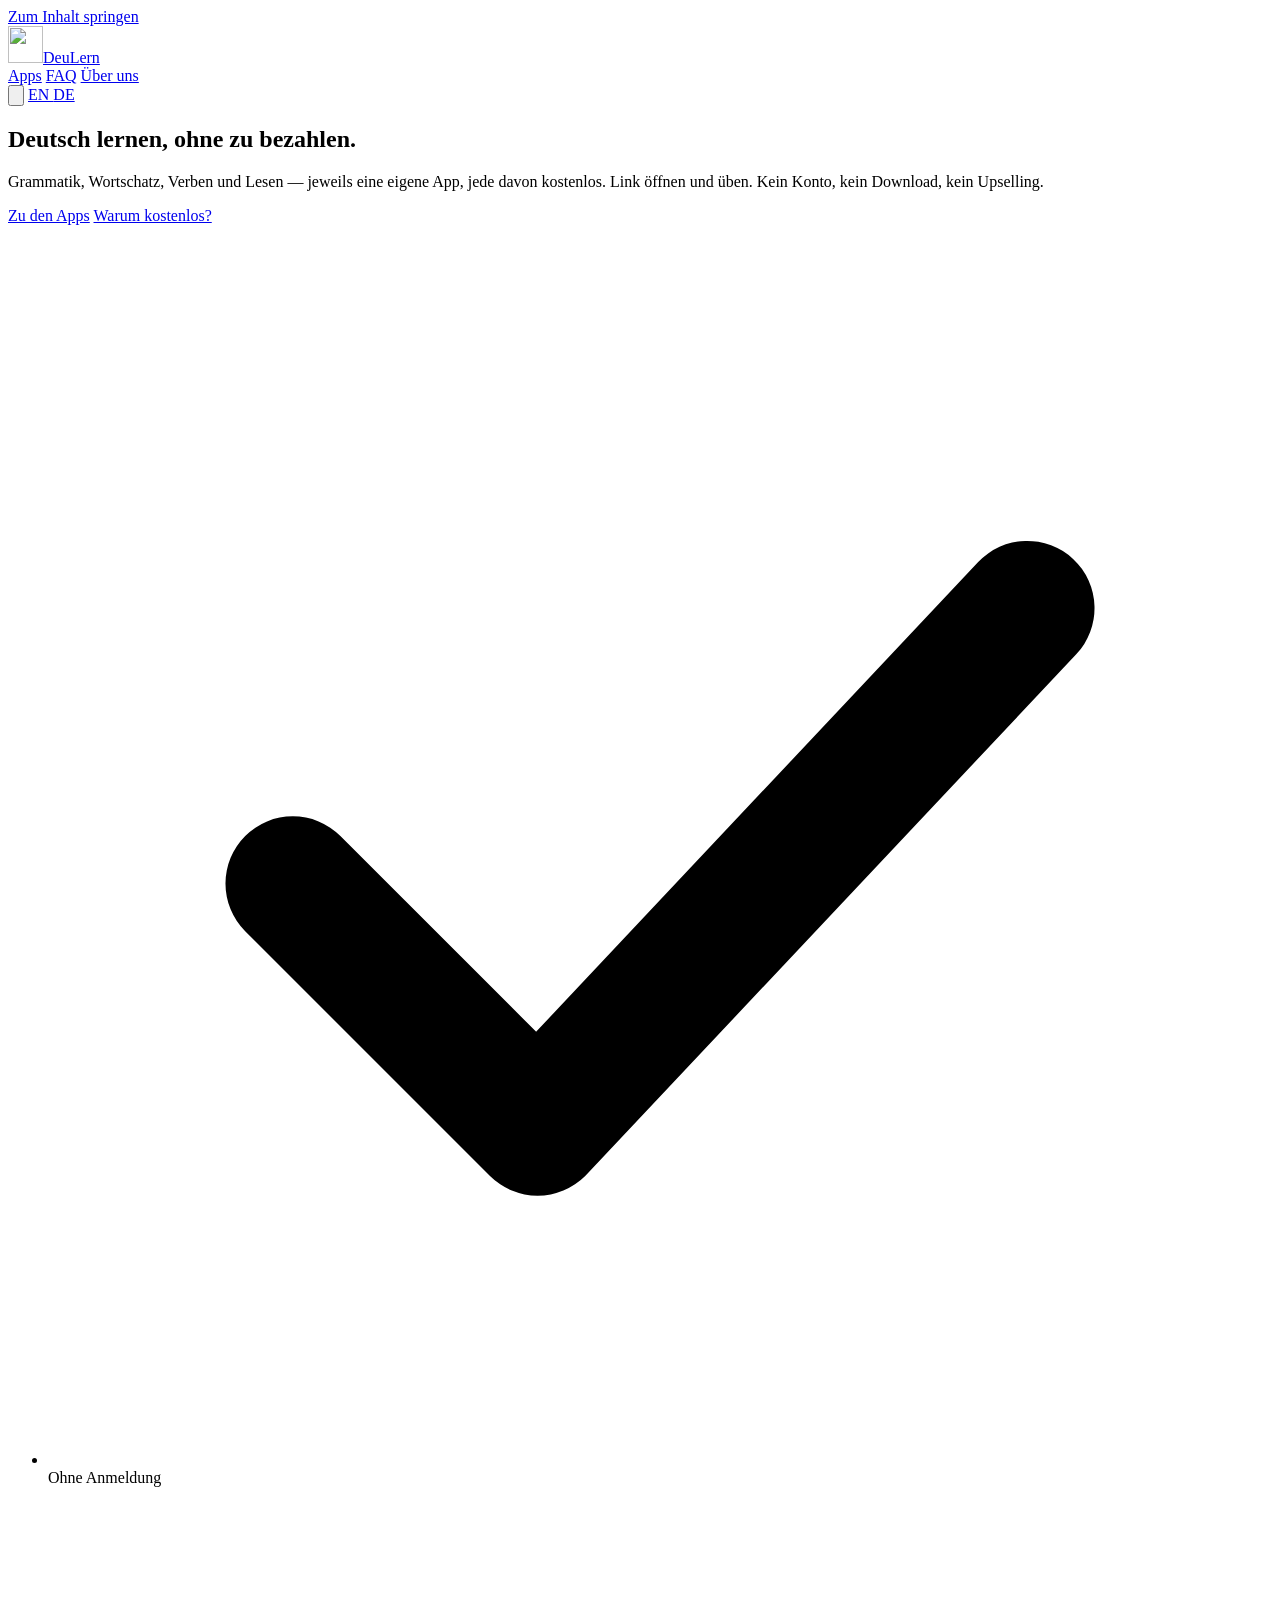
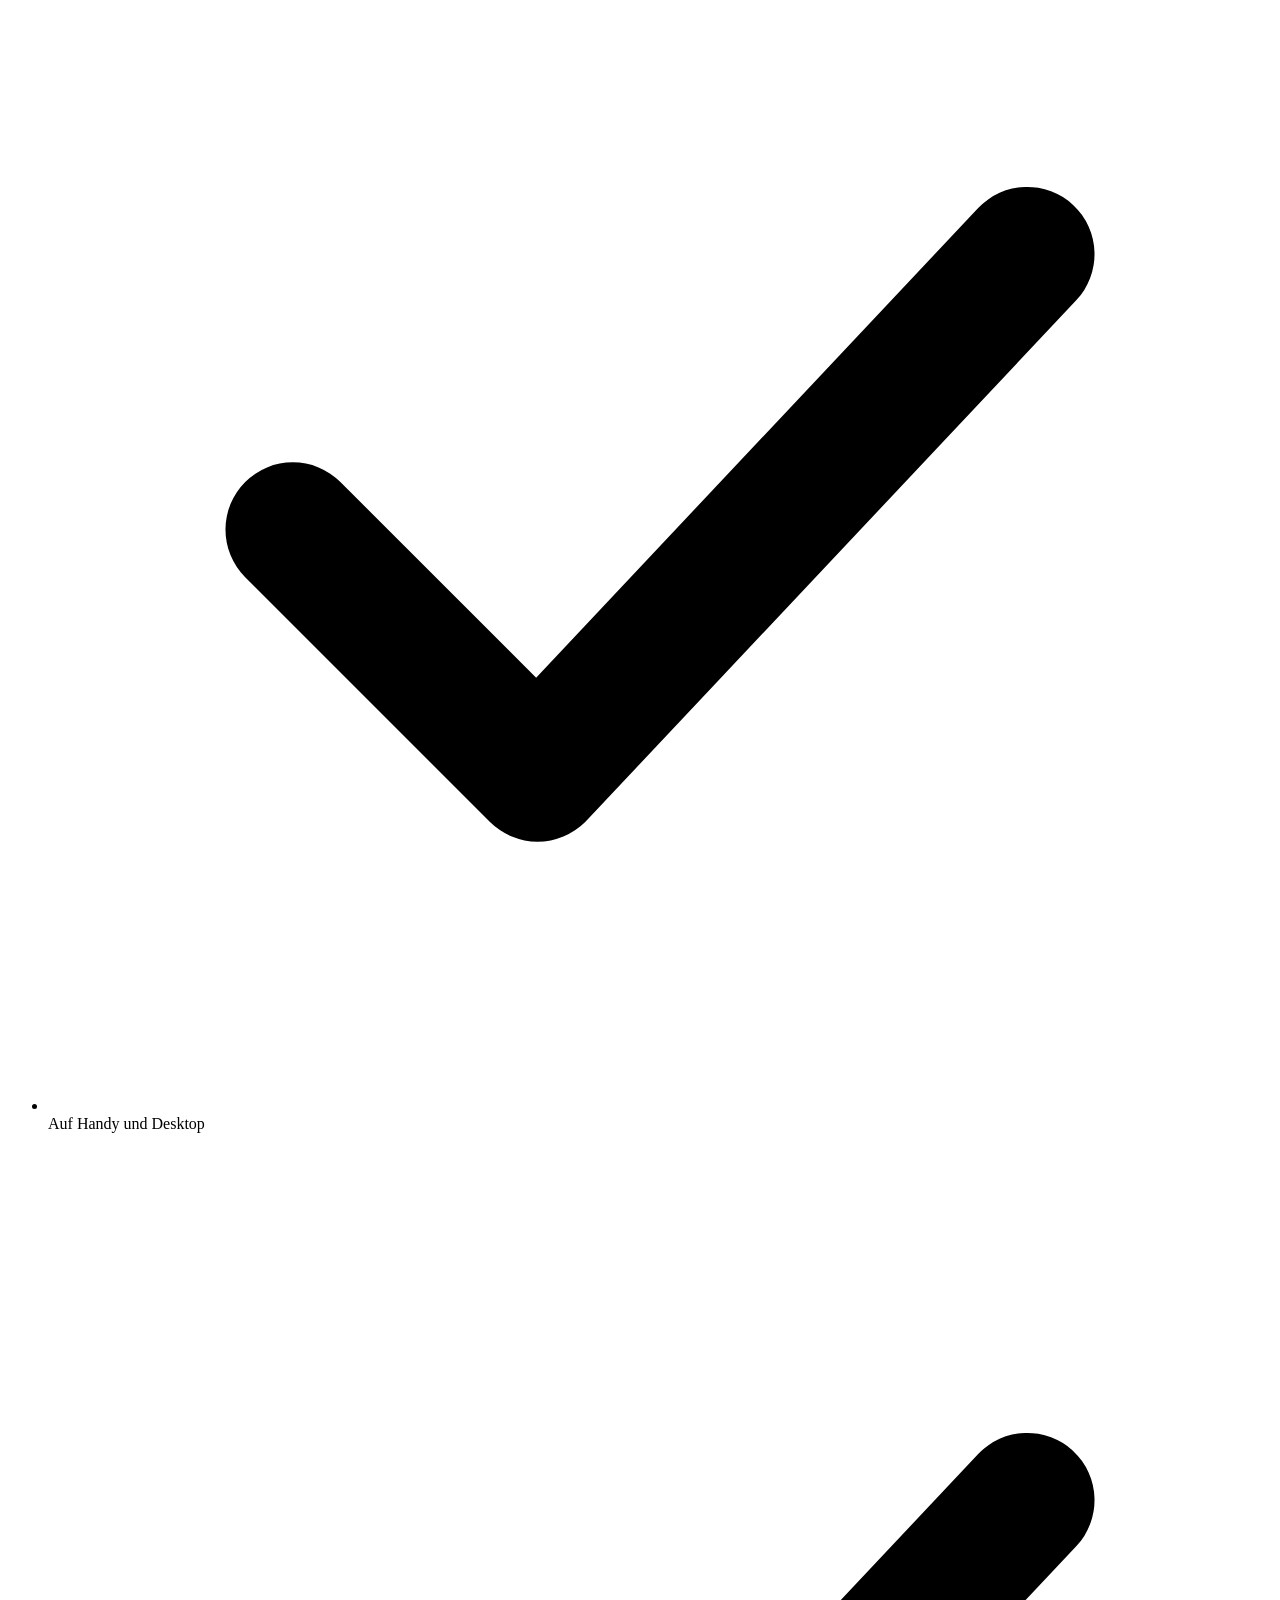
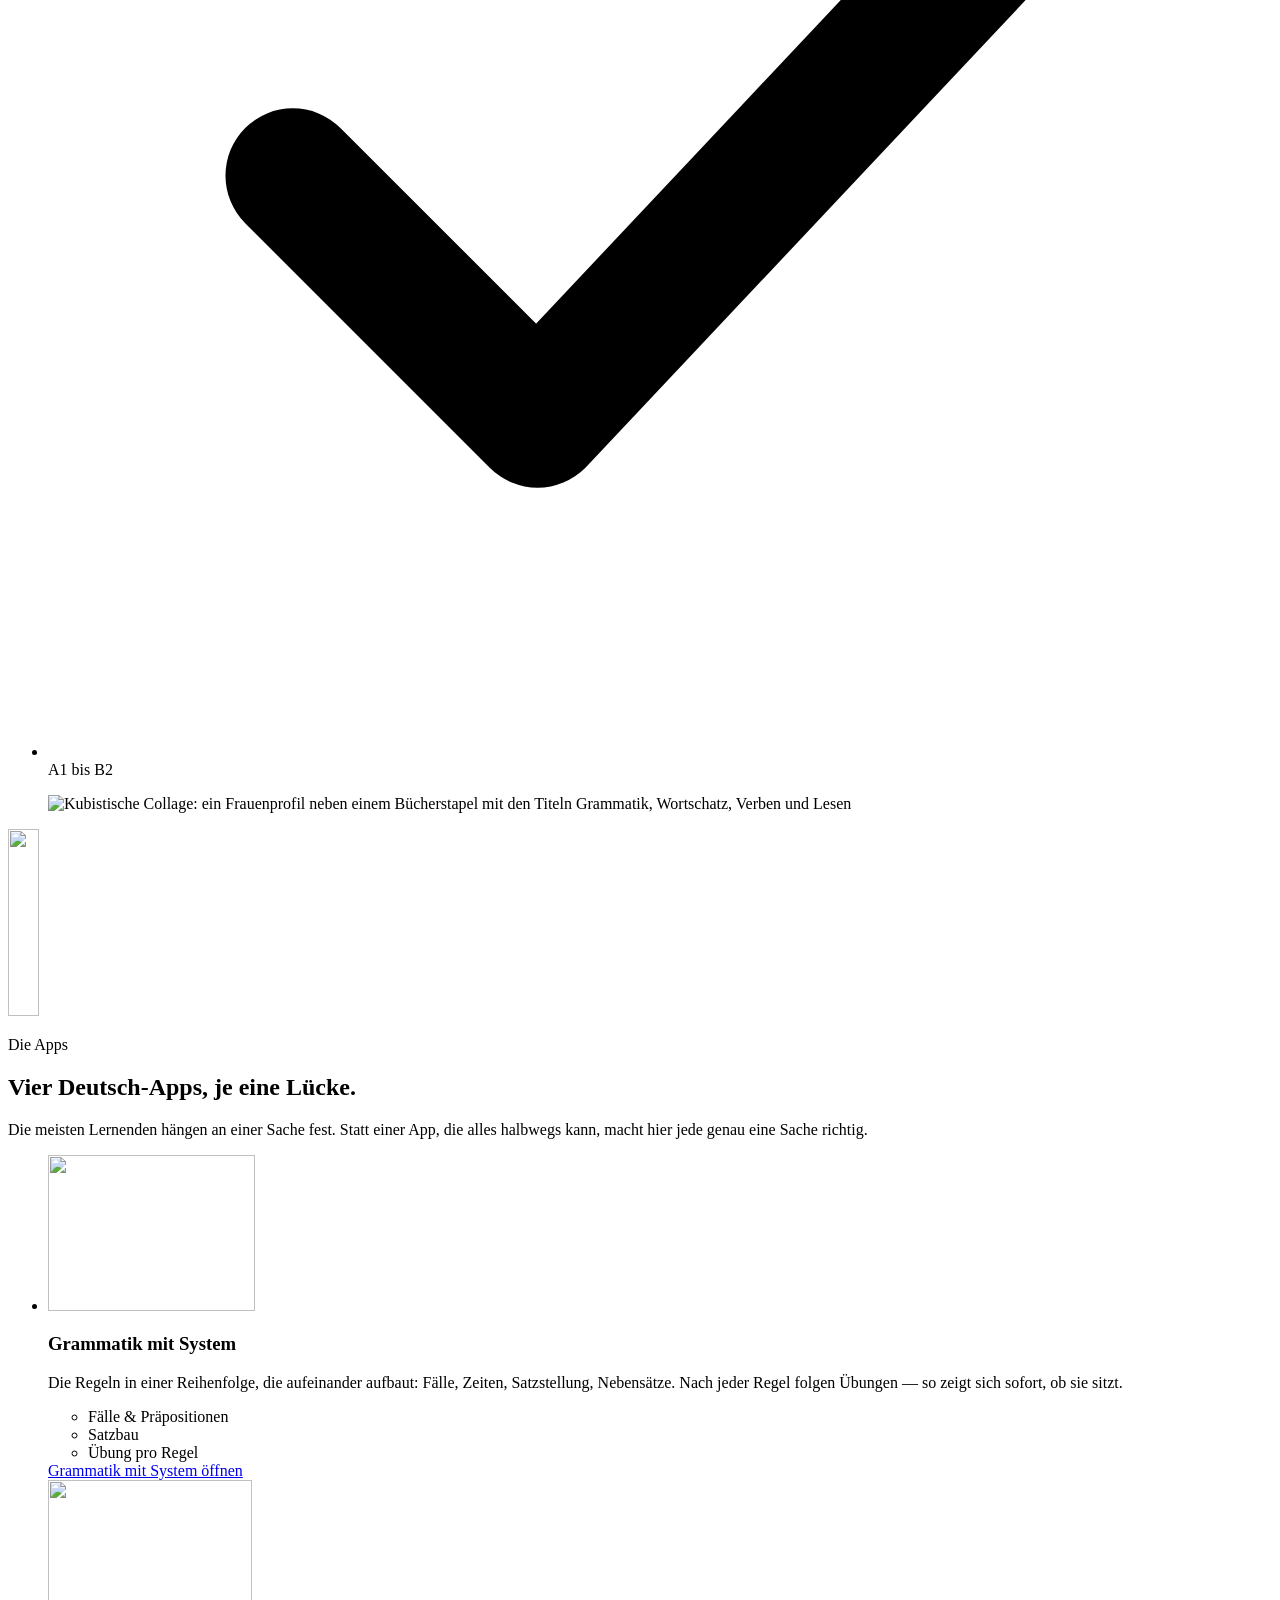
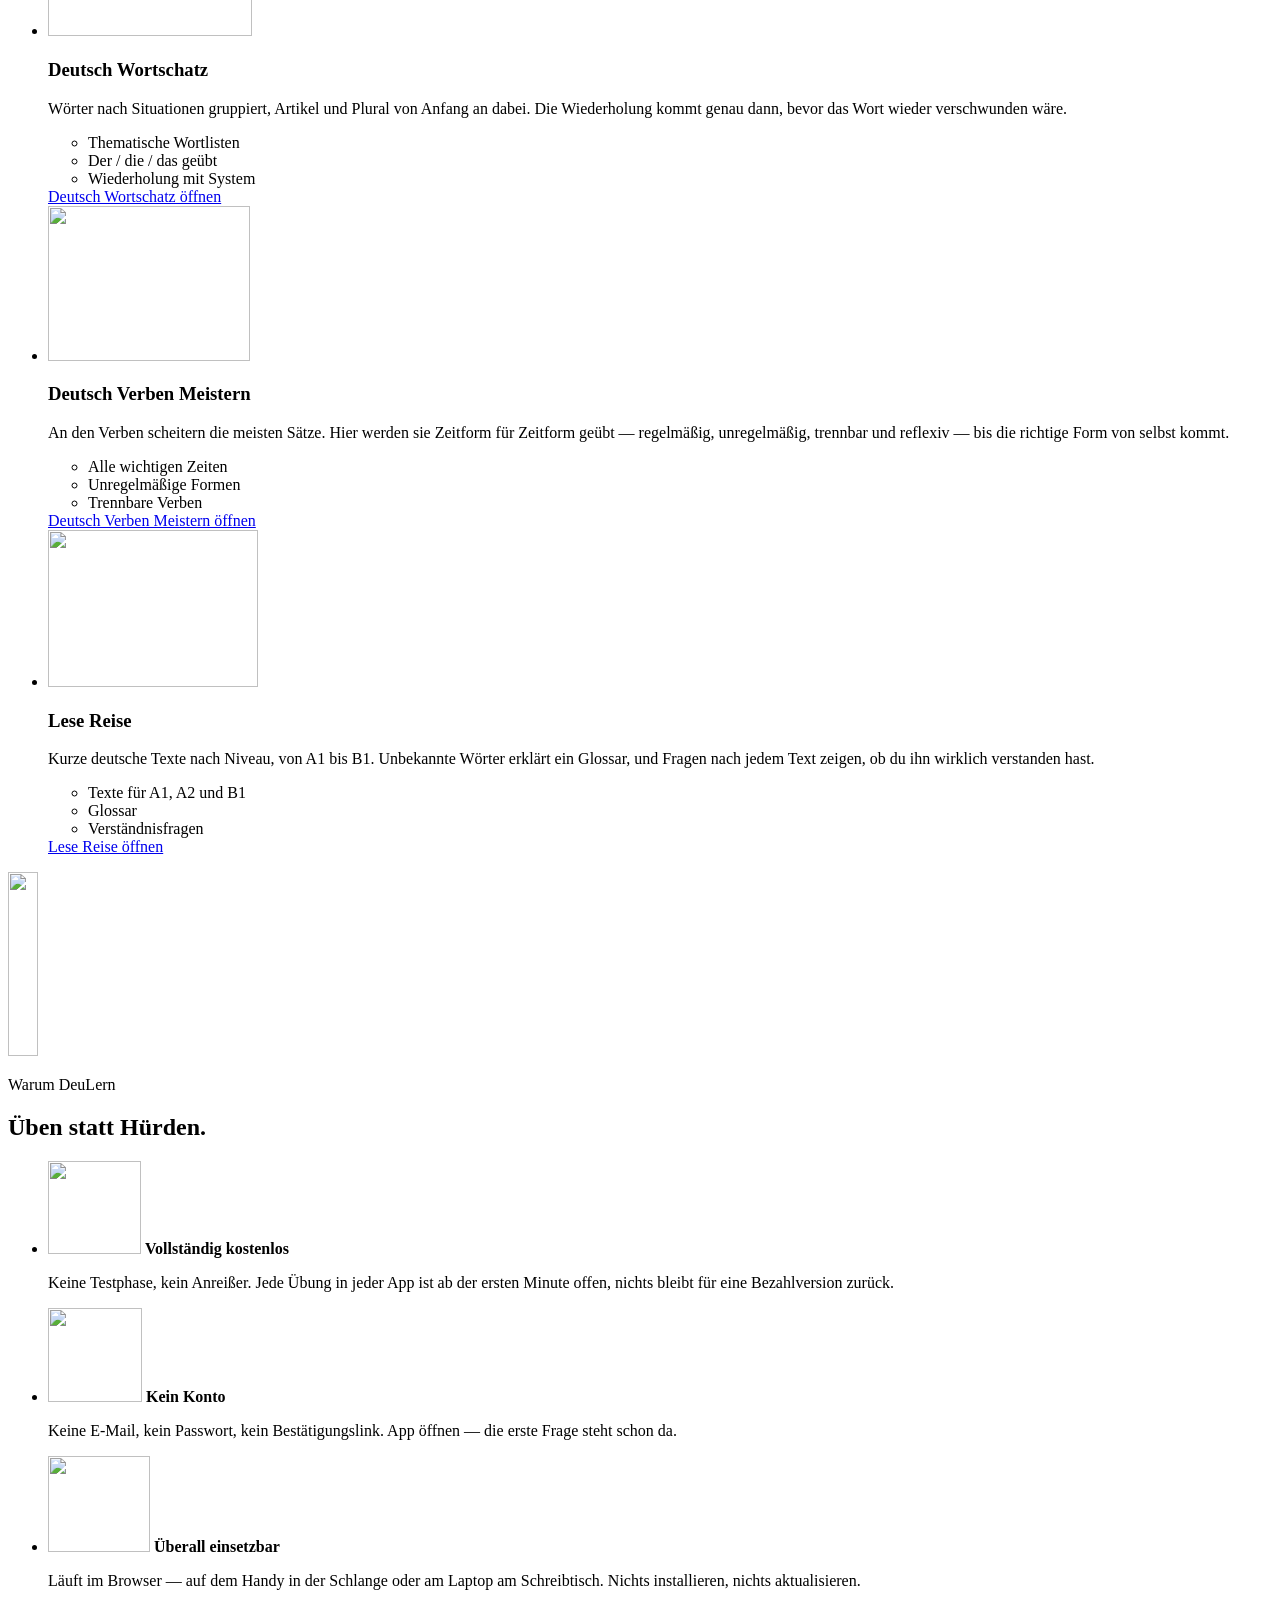
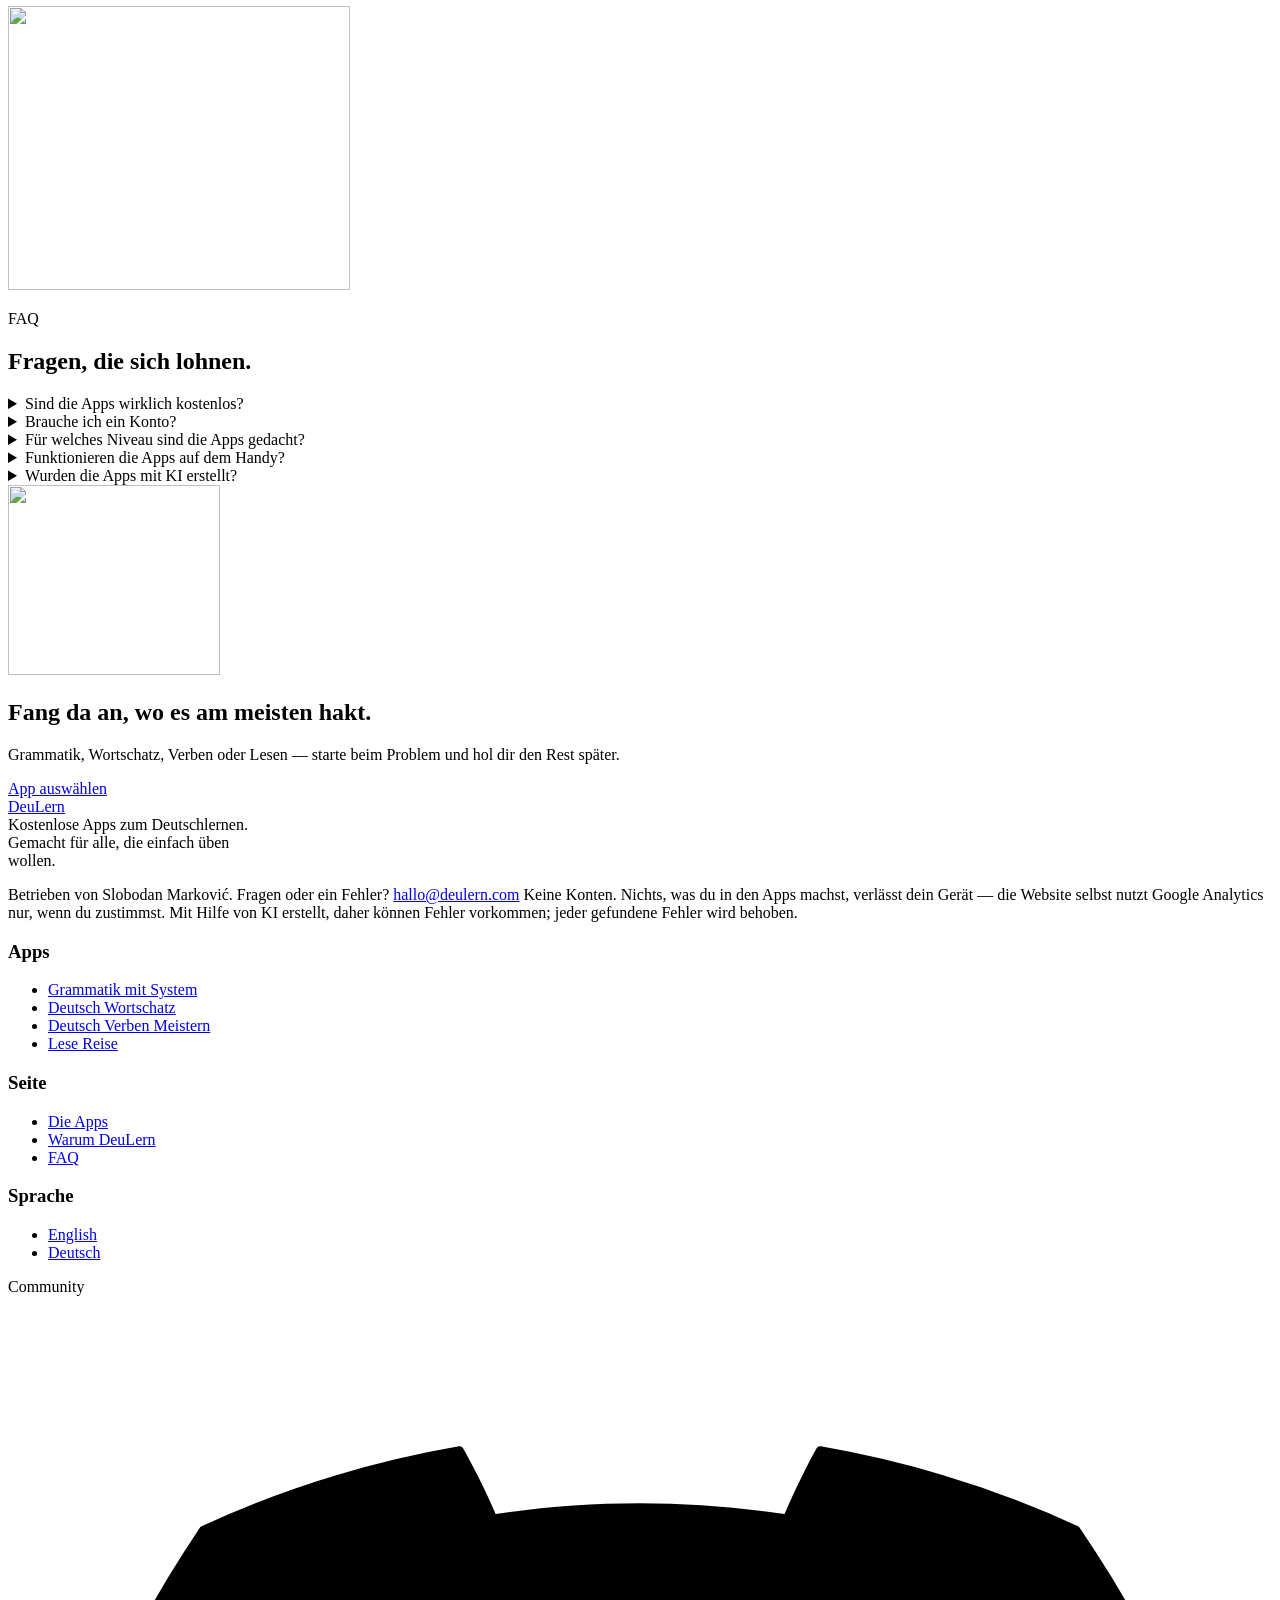
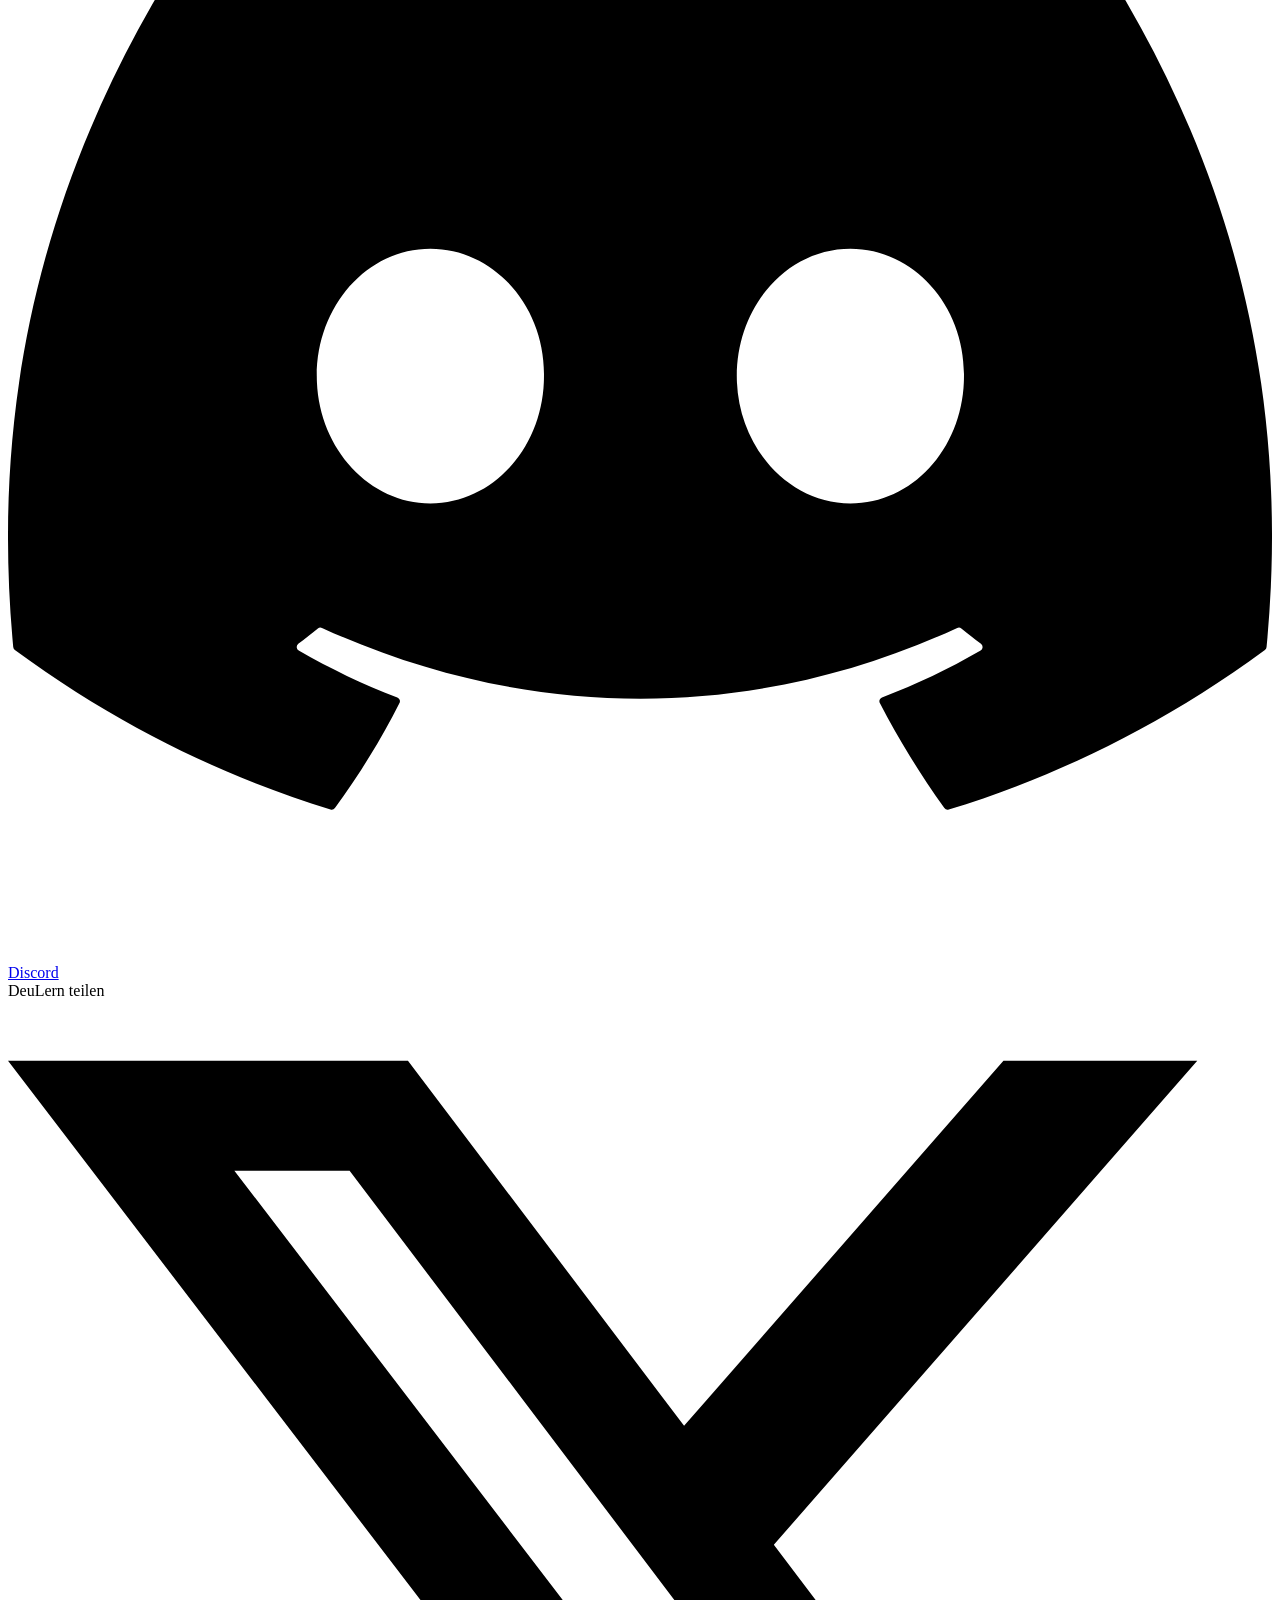
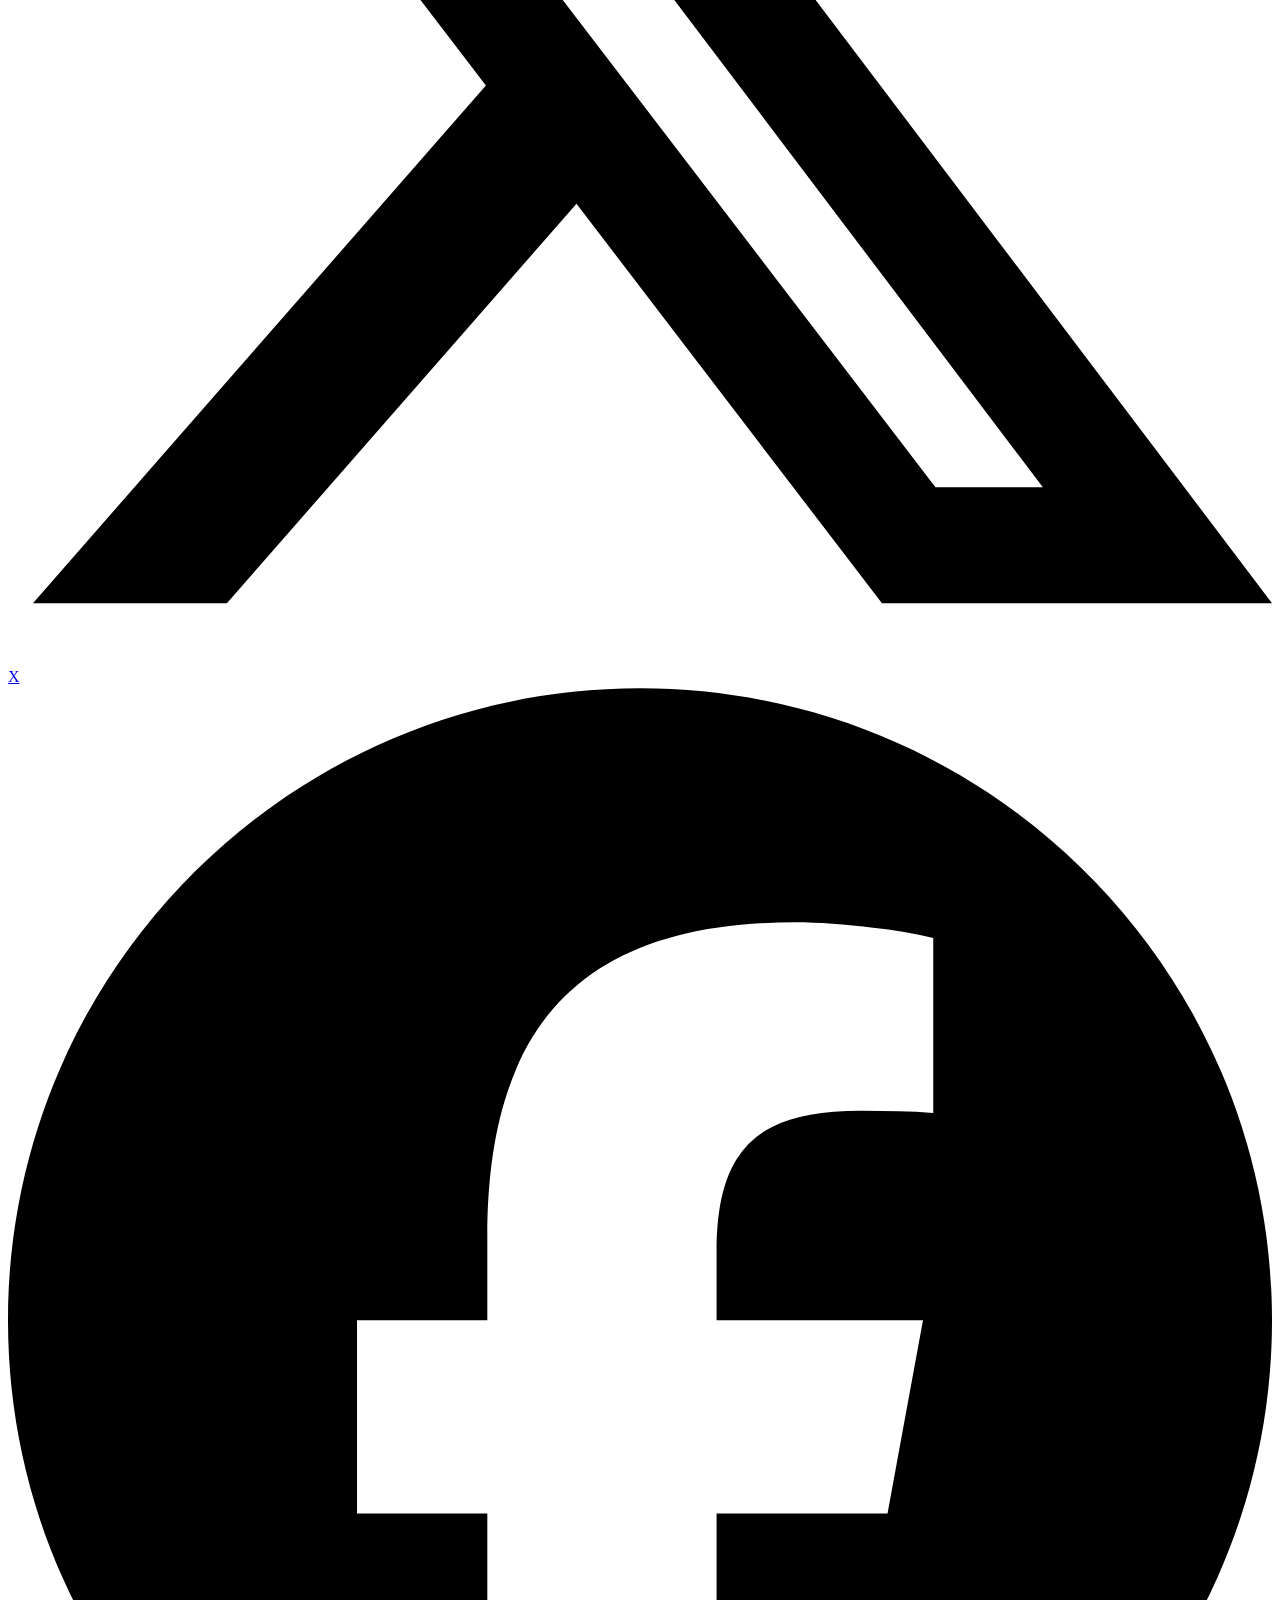
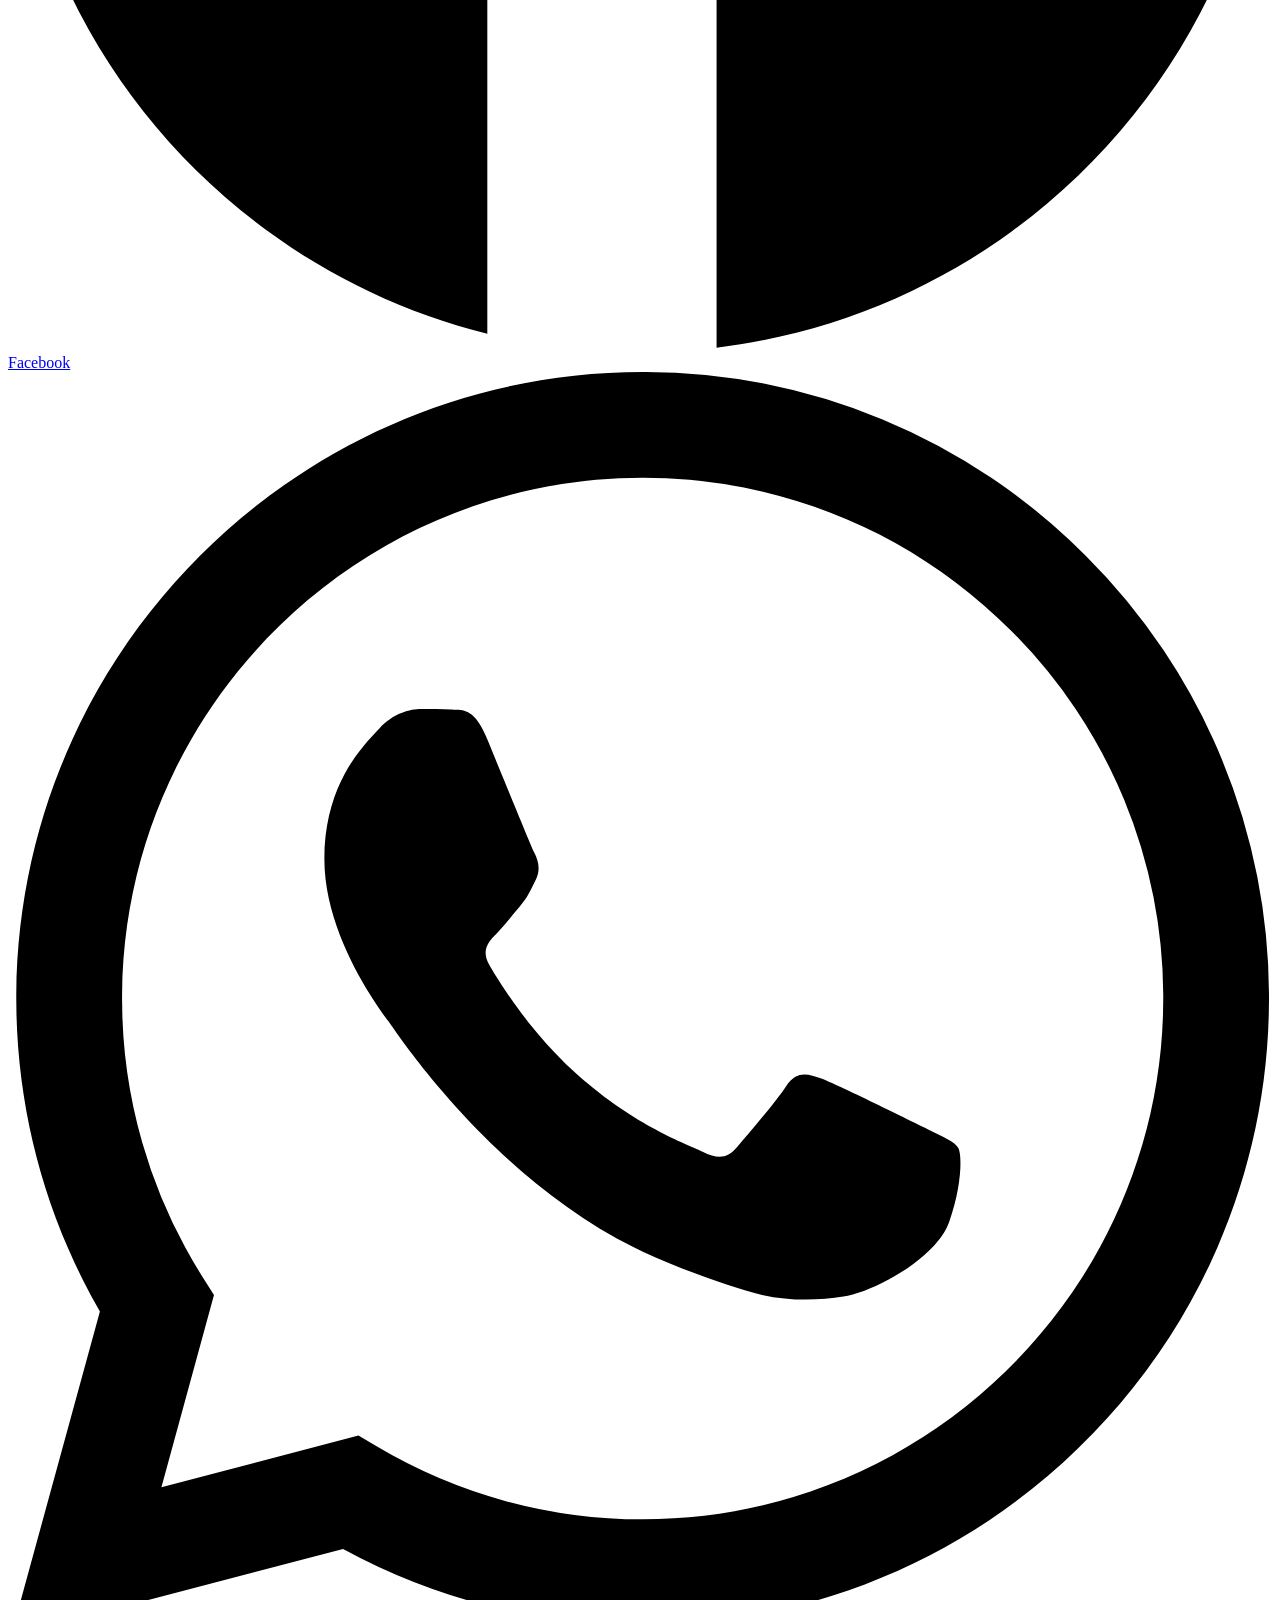
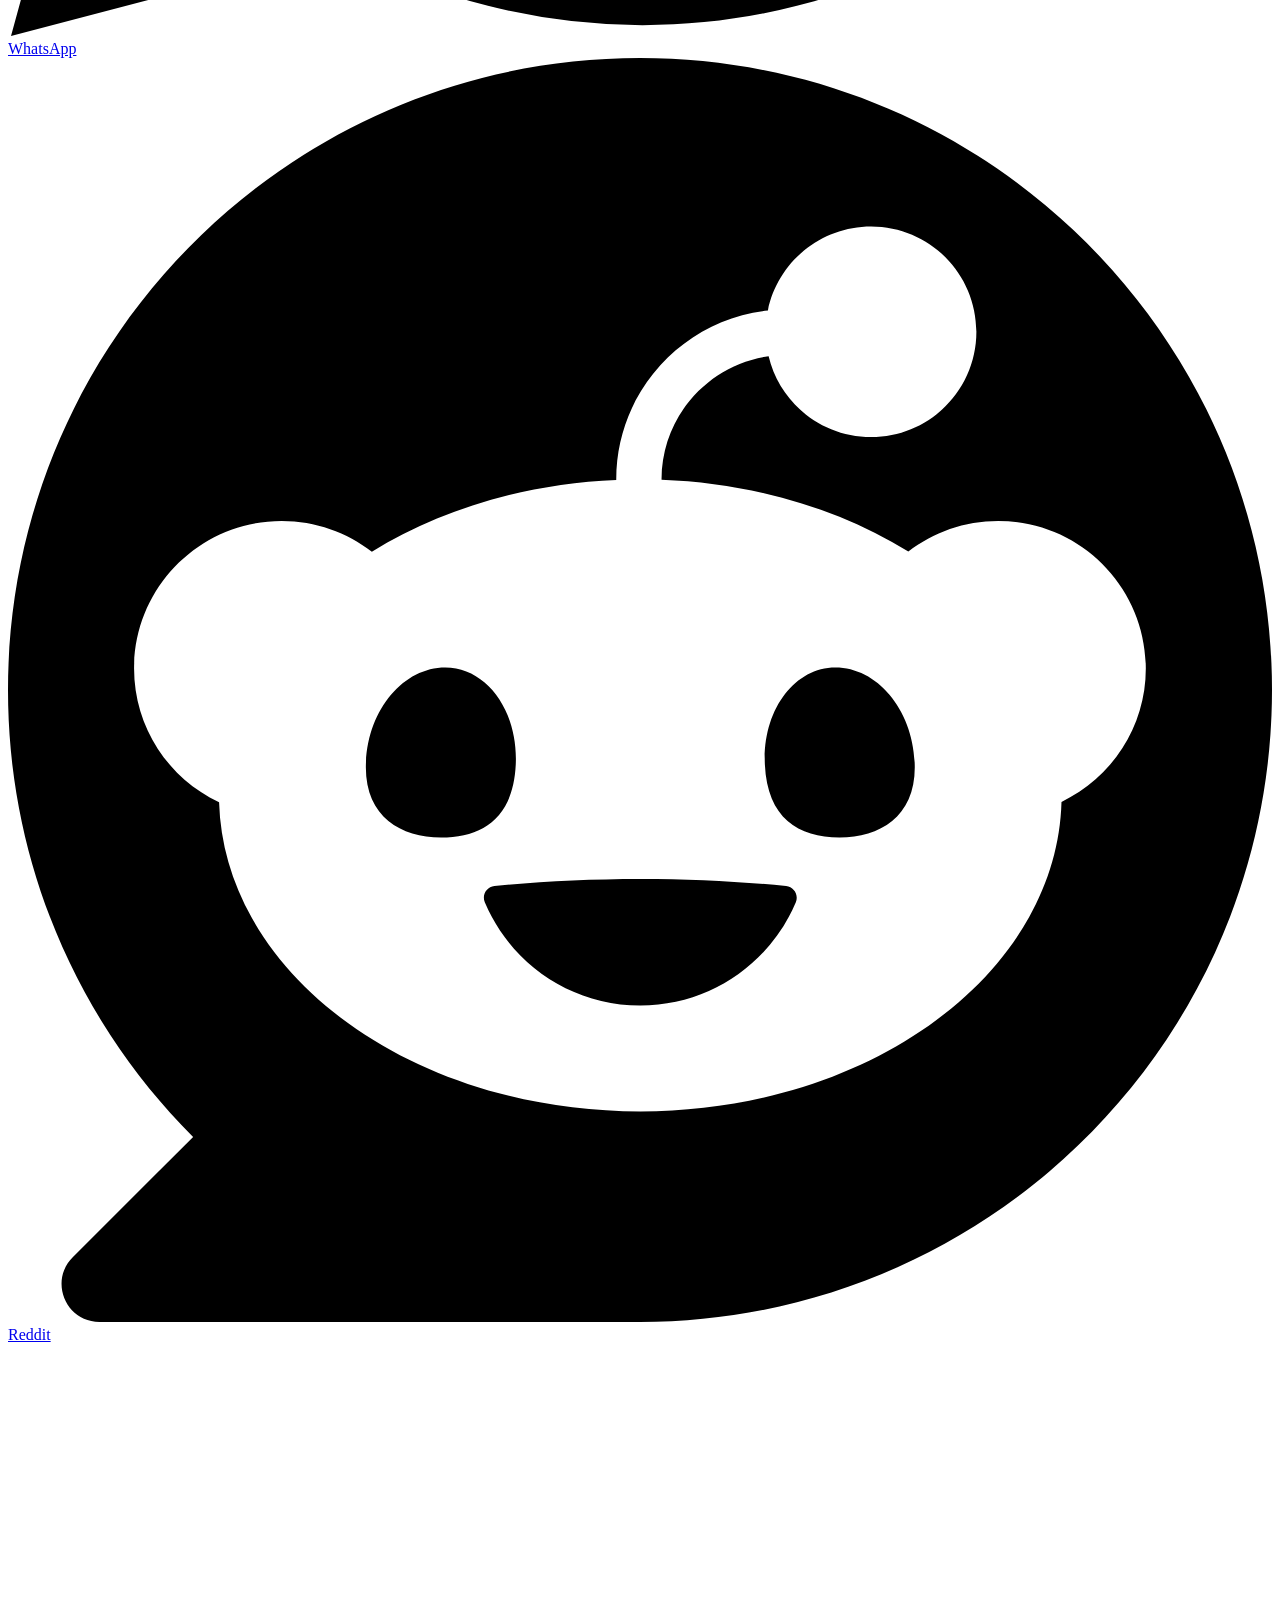
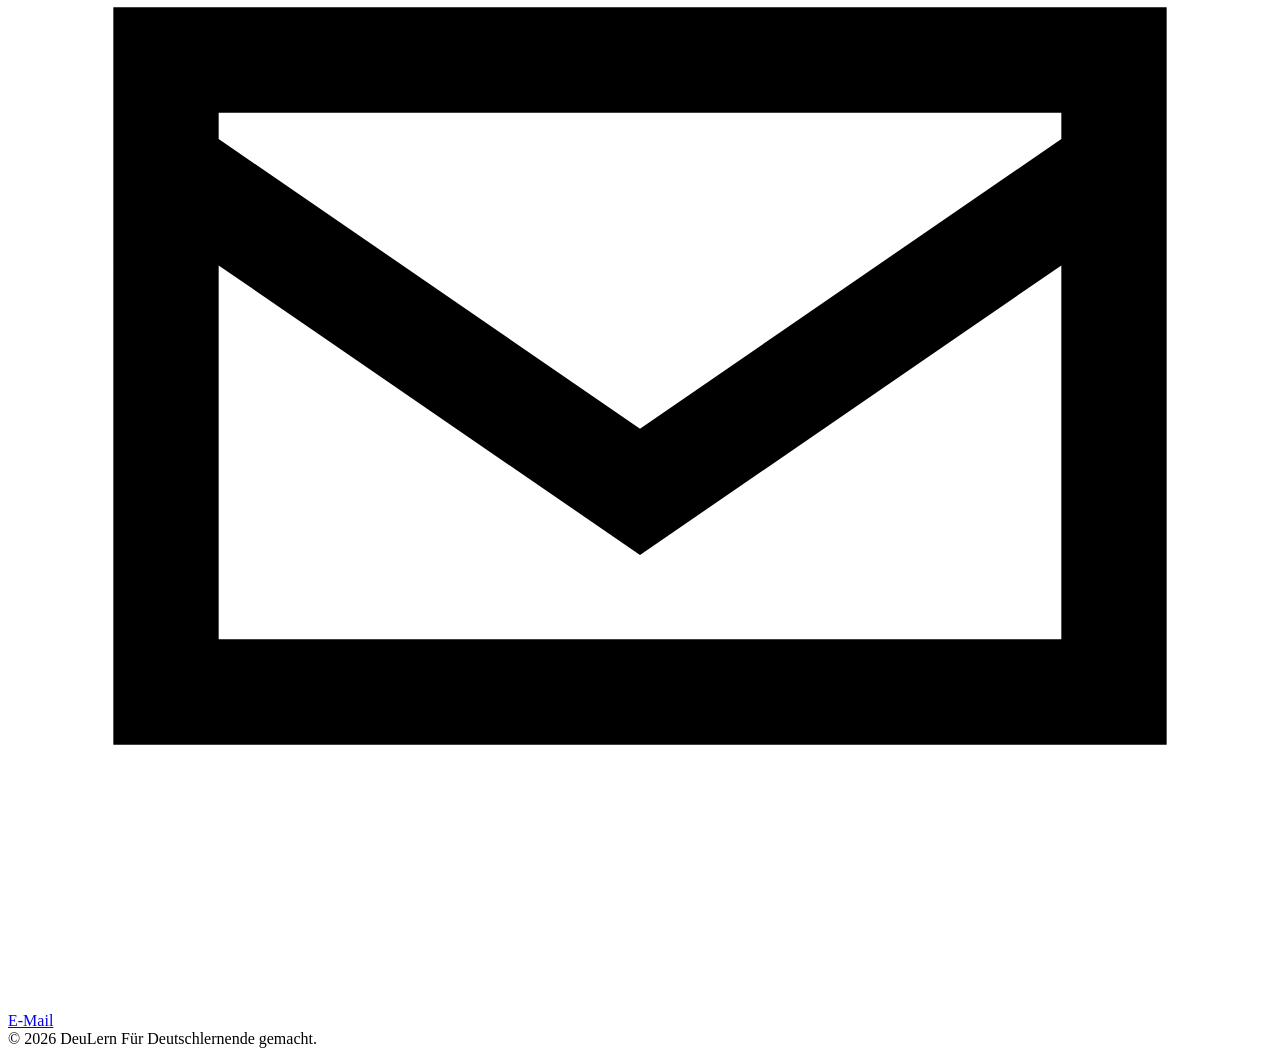
==== commit f58896cb: "Updating with Bauhaus style" ====
--- a/public/de/index.html
+++ b/public/de/index.html
@@ -29,13 +29,14 @@
 <meta name="twitter:title" content="DeuLern — Kostenlose Apps zum Deutschlernen">
 <meta name="twitter:description" content="Grammatik, Wortschatz, Verben und Lesen — vier kostenlose Apps zum Deutschlernen. Ohne Konto, ohne Kosten.">
 
-<meta name="theme-color" content="#efe1c8" media="(prefers-color-scheme: light)">
-<meta name="theme-color" content="#1d1b18" media="(prefers-color-scheme: dark)">
+<meta name="theme-color" content="#e6ddcc" media="(prefers-color-scheme: light)">
+<meta name="theme-color" content="#1c1a17" media="(prefers-color-scheme: dark)">
 <link rel="icon" href="/favicon.svg" type="image/svg+xml">
 <link rel="icon" href="/favicon.ico" sizes="32x32">
 <link rel="apple-touch-icon" href="/apple-touch-icon.png">
 <link rel="preload" href="/fonts/manrope-var-latin.woff2" as="font" type="font/woff2" crossorigin>
-<link rel="preload" href="/fonts/serif-display-latin.woff2" as="font" type="font/woff2" crossorigin>
+<link rel="preload" href="/fonts/outfit-800-latin.woff2" as="font" type="font/woff2" crossorigin>
+<link rel="preload" href="/fonts/oswald-600-latin.woff2" as="font" type="font/woff2" crossorigin>
 <link rel="stylesheet" href="/styles.css">
 
 <script>
@@ -174,7 +175,12 @@
 
 <header class="header">
   <div class="container header__inner">
-    <a class="wordmark" href="/de/">Deu<b>Lern</b></a>
+    <a class="wordmark" href="/de/"><img src="/img/logo-mark.png" width="35" height="37" alt="">DeuLern</a>
+    <nav class="nav" aria-label="Seite">
+      <a href="#apps">Apps</a>
+      <a href="#faq">FAQ</a>
+      <a href="#about">Über uns</a>
+    </nav>
 
     <button class="theme-toggle" type="button" aria-label="Zwischen hellem und dunklem Design wechseln">
       <svg viewBox="0 0 24 24" aria-hidden="true" focusable="false">
@@ -185,24 +191,9 @@
 
     <a class="lang lang--de" href="/" hreflang="en" lang="en" aria-label="View this page in English">
       <span class="lang__opt lang__opt--en">
-        <svg viewBox="0 0 20 14" aria-hidden="true" focusable="false">
-          <rect width="20" height="14" fill="#fff"/>
-          <g fill="#b22234">
-            <rect width="20" height="1.08" y="0"/><rect width="20" height="1.08" y="2.15"/>
-            <rect width="20" height="1.08" y="4.31"/><rect width="20" height="1.08" y="6.46"/>
-            <rect width="20" height="1.08" y="8.62"/><rect width="20" height="1.08" y="10.77"/>
-            <rect width="20" height="1.08" y="12.92"/>
-          </g>
-          <rect width="8" height="7.54" fill="#3c3b6e"/>
-        </svg>
         EN
       </span>
       <span class="lang__opt lang__opt--de">
-        <svg viewBox="0 0 20 14" aria-hidden="true" focusable="false">
-          <rect width="20" height="4.67" y="0" fill="#000"/>
-          <rect width="20" height="4.67" y="4.67" fill="#d00"/>
-          <rect width="20" height="4.66" y="9.34" fill="#ffce00"/>
-        </svg>
         DE
       </span>
     </a>
@@ -239,23 +230,23 @@
       </div>
 
       <figure class="hero__art">
-        <img src="/img/hero-cubist.png" width="565" height="411" fetchpriority="high" alt="Kubistische Collage: ein Frauenprofil neben einem Bücherstapel mit den Titeln Grammatik, Wortschatz, Verben und Lesen">
+        <img src="/img/hero.png" width="502" height="419" fetchpriority="high" alt="Kubistische Collage: ein Frauenprofil neben einem Bücherstapel mit den Titeln Grammatik, Wortschatz, Verben und Lesen">
       </figure>
     </div>
   </section>
 
-  <section class="section section--band" id="apps">
-    <img class="deco deco--sliver" src="/img/left-red-sliver.png" width="26" height="137" alt="" aria-hidden="true" loading="lazy">
+  <section class="section" id="apps">
+    <img class="deco" src="/img/left-red-wedge.png" width="31" height="187" alt="" aria-hidden="true" loading="lazy">
     <div class="container">
       <div class="section__head">
-        <p class="t-eyebrow">Die Apps</p>
+        <p class="t-eyebrow t-eyebrow--rule">Die Apps</p>
         <h2 class="t-h2"><span class="accent">Vier Deutsch-Apps,</span> je eine Lücke.</h2>
         <p class="t-lead">Die meisten Lernenden hängen an einer Sache fest. Statt einer App, die alles halbwegs kann, macht hier jede genau eine Sache richtig.</p>
       </div>
 
       <ul class="cards">
         <li class="card">
-          <img src="/img/grammar.png" width="199" height="145" alt="" loading="lazy">
+          <img src="/img/grammar.png" width="207" height="156" alt="" loading="lazy">
           <h3 class="t-h3">Grammatik mit System</h3>
           <p>Die Regeln in einer Reihenfolge, die aufeinander aufbaut: Fälle, Zeiten, Satzstellung, Nebensätze. Nach jeder Regel folgen Übungen — so zeigt sich sofort, ob sie sitzt.</p>
           <ul class="chips">
@@ -267,7 +258,7 @@
         </li>
 
         <li class="card">
-          <img src="/img/vocabulary.png" width="199" height="145" alt="" loading="lazy">
+          <img src="/img/vocabulary.png" width="204" height="156" alt="" loading="lazy">
           <h3 class="t-h3">Deutsch Wortschatz</h3>
           <p>Wörter nach Situationen gruppiert, Artikel und Plural von Anfang an dabei. Die Wiederholung kommt genau dann, bevor das Wort wieder verschwunden wäre.</p>
           <ul class="chips">
@@ -279,7 +270,7 @@
         </li>
 
         <li class="card">
-          <img src="/img/verbs.png" width="199" height="145" alt="" loading="lazy">
+          <img src="/img/verbs.png" width="202" height="155" alt="" loading="lazy">
           <h3 class="t-h3">Deutsch Verben Meistern</h3>
           <p>An den Verben scheitern die meisten Sätze. Hier werden sie Zeitform für Zeitform geübt — regelmäßig, unregelmäßig, trennbar und reflexiv — bis die richtige Form von selbst kommt.</p>
           <ul class="chips">
@@ -291,7 +282,7 @@
         </li>
 
         <li class="card">
-          <img src="/img/reading.png" width="199" height="145" alt="" loading="lazy">
+          <img src="/img/reading.png" width="210" height="157" alt="" loading="lazy">
           <h3 class="t-h3">Lese Reise</h3>
           <p>Kurze deutsche Texte nach Niveau, von A1 bis B1. Unbekannte Wörter erklärt ein Glossar, und Fragen nach jedem Text zeigen, ob du ihn wirklich verstanden hast.</p>
           <ul class="chips">
@@ -305,10 +296,9 @@
     </div>
   </section>
 
-  <section class="section" id="why">
-    <img class="deco deco--wedge" src="/img/left-red-wedge.png" width="44" height="200" alt="" aria-hidden="true" loading="lazy">
-    <img class="deco deco--panel" src="/img/small-steps-panel.png" width="171" height="253" alt="" aria-hidden="true" loading="lazy">
-    <div class="container why-wrap">
+  <div class="duo">
+  <section class="section container duo__row" id="why">
+    <img class="deco" src="/img/left-blue-strip.png" width="30" height="184" alt="" aria-hidden="true" loading="lazy">
       <div class="section__head">
         <p class="t-eyebrow">Warum DeuLern</p>
         <h2 class="t-h2"><span class="accent">Üben</span> statt Hürden.</h2>
@@ -316,30 +306,28 @@
 
       <ul class="why">
         <li>
-          <img src="/img/free.png" width="71" height="70" alt="" loading="lazy">
+          <img src="/img/free-book.png" width="93" height="93" alt="" loading="lazy">
           <b>Vollständig kostenlos</b>
           <p>Keine Testphase, kein Anreißer. Jede Übung in jeder App ist ab der ersten Minute offen, nichts bleibt für eine Bezahlversion zurück.</p>
         </li>
         <li>
-          <img src="/img/no-account.png" width="64" height="64" alt="" loading="lazy">
+          <img src="/img/no-account.png" width="94" height="94" alt="" loading="lazy">
           <b>Kein Konto</b>
           <p>Keine E-Mail, kein Passwort, kein Bestätigungslink. App öffnen — die erste Frage steht schon da.</p>
         </li>
         <li>
-          <img src="/img/devices.png" width="83" height="67" alt="" loading="lazy">
+          <img src="/img/devices.png" width="102" height="96" alt="" loading="lazy">
           <b>Überall einsetzbar</b>
           <p>Läuft im Browser — auf dem Handy in der Schlange oder am Laptop am Schreibtisch. Nichts installieren, nichts aktualisieren.</p>
         </li>
       </ul>
-    </div>
   </section>
 
-  <section class="section" id="faq">
-    <div class="container faq-wrap">
-      <img class="deco-stairs" src="/img/staircase.png" width="341" height="351" alt="" aria-hidden="true" loading="lazy">
+  <section class="section container duo__row" id="faq">
+      <img class="deco-stairs" src="/img/staircase.png" width="342" height="284" alt="" aria-hidden="true" loading="lazy">
       <div>
       <div class="section__head">
-        <p class="t-eyebrow">FAQ</p>
+        <p class="t-eyebrow t-eyebrow--rule">FAQ</p>
         <h2 class="t-h2">Fragen, die sich lohnen.</h2>
       </div>
 
@@ -366,11 +354,11 @@
         </details>
       </div>
       </div>
-    </div>
   </section>
+  </div>
 
   <section class="section section--cta">
-    <img class="deco deco--panel" src="/img/more-german-panel.png" width="184" height="195" alt="" aria-hidden="true" loading="lazy">
+    <img class="deco" src="/img/footer-corner.png" width="212" height="190" alt="" aria-hidden="true" loading="lazy">
     <div class="container">
       <div class="band">
         <div>
@@ -387,8 +375,8 @@
 <footer class="footer">
   <div class="container">
     <div class="footer__grid">
-      <div>
-        <a class="wordmark" href="/de/">Deu<b>Lern</b></a>
+      <div id="about">
+        <a class="wordmark" href="/de/">DeuLern</a>
         <p class="t-small" style="margin-top:var(--s-sm);max-width:34ch">Kostenlose Apps zum Deutschlernen. Gemacht für alle, die einfach üben wollen.</p>
         <div class="footer__meta">
           <span>Betrieben von Slobodan Marković.</span>
@@ -422,6 +410,8 @@
         </ul>
       </div>
     </div>
+
+    <div class="footer__social">
     <div class="footer__share">
       <span class="footer__share-label">Community</span>
       <a class="chip" href="https://discord.gg/U4TxE2GTBU" target="_blank" rel="noopener" aria-label="Dem DeuLern-Discord beitreten"><svg viewBox="0 0 24 24" aria-hidden="true" focusable="false"><path d="M20.317 4.3697a19.7913 19.7913 0 00-4.8851-1.5152.0741.0741 0 00-.0785.0371c-.211.3753-.4447.8648-.6083 1.2495-1.8447-.2762-3.68-.2762-5.4868 0-.1636-.3933-.4058-.8742-.6177-1.2495a.077.077 0 00-.0785-.037 19.7363 19.7363 0 00-4.8852 1.515.0699.0699 0 00-.0321.0277C.5334 9.0458-.319 13.5799.0992 18.0578a.0824.0824 0 00.0312.0561c2.0528 1.5076 4.0413 2.4228 5.9929 3.0294a.0777.0777 0 00.0842-.0276c.4616-.6304.8731-1.2952 1.226-1.9942a.076.076 0 00-.0416-.1057c-.6528-.2476-1.2743-.5495-1.8722-.8923a.077.077 0 01-.0076-.1277c.1258-.0943.2517-.1923.3718-.2914a.0743.0743 0 01.0776-.0105c3.9278 1.7933 8.18 1.7933 12.0614 0a.0739.0739 0 01.0785.0095c.1202.099.246.1981.3728.2924a.077.077 0 01-.0066.1276 12.2986 12.2986 0 01-1.873.8914.0766.0766 0 00-.0407.1067c.3604.698.7719 1.3628 1.225 1.9932a.076.076 0 00.0842.0286c1.961-.6067 3.9495-1.5219 6.0023-3.0294a.077.077 0 00.0313-.0552c.5004-5.177-.8382-9.6739-3.5485-13.6604a.061.061 0 00-.0312-.0286zM8.02 15.3312c-1.1825 0-2.1569-1.0857-2.1569-2.419 0-1.3332.9555-2.4189 2.1569-2.4189 1.2108 0 2.1757 1.0952 2.1568 2.419 0 1.3332-.9555 2.4189-2.1568 2.4189zm7.9748 0c-1.1825 0-2.1569-1.0857-2.1569-2.419 0-1.3332.9554-2.4189 2.1569-2.4189 1.2108 0 2.1757 1.0952 2.1568 2.419 0 1.3332-.946 2.4189-2.1568 2.4189Z"/></svg>Discord</a>
@@ -429,11 +419,12 @@
 
     <div class="footer__share">
       <span class="footer__share-label">DeuLern teilen</span>
-      <a class="chip" href="https://x.com/intent/post?url=https%3A%2F%2Fdeulern.com%2Fde%2F&amp;text=Kostenlose%20Apps%20zum%20Deutschlernen.%20Ohne%20Konto%2C%20ohne%20Kosten." target="_blank" rel="noopener" aria-label="DeuLern auf X teilen">X</a>
-      <a class="chip" href="https://www.facebook.com/sharer/sharer.php?u=https%3A%2F%2Fdeulern.com%2Fde%2F" target="_blank" rel="noopener" aria-label="DeuLern auf Facebook teilen">Facebook</a>
-      <a class="chip" href="https://wa.me/?text=Kostenlose%20Apps%20zum%20Deutschlernen.%20Ohne%20Konto%2C%20ohne%20Kosten.%20https%3A%2F%2Fdeulern.com%2Fde%2F" target="_blank" rel="noopener" aria-label="DeuLern über WhatsApp teilen">WhatsApp</a>
-      <a class="chip" href="https://www.reddit.com/submit?url=https%3A%2F%2Fdeulern.com%2Fde%2F&amp;title=Kostenlose%20Apps%20zum%20Deutschlernen" target="_blank" rel="noopener" aria-label="DeuLern auf Reddit teilen">Reddit</a>
-      <a class="chip" href="mailto:?subject=Kostenlose%20Apps%20zum%20Deutschlernen&amp;body=Vier%20kostenlose%20Apps%20zum%20Deutschlernen%2C%20ohne%20Konto%3A%20https%3A%2F%2Fdeulern.com%2Fde%2F" aria-label="DeuLern per E-Mail teilen">E-Mail</a>
+      <a class="chip" href="https://x.com/intent/post?url=https%3A%2F%2Fdeulern.com%2Fde%2F&amp;text=Kostenlose%20Apps%20zum%20Deutschlernen.%20Ohne%20Konto%2C%20ohne%20Kosten." target="_blank" rel="noopener" aria-label="DeuLern auf X teilen"><svg viewBox="0 0 24 24" aria-hidden="true" focusable="false"><path d="M18.901 1.153h3.68l-8.04 9.19L24 22.846h-7.406l-5.8-7.584-6.638 7.584H.474l8.6-9.83L0 1.154h7.594l5.243 6.932ZM17.61 20.644h2.039L6.486 3.24H4.298Z"/></svg>X</a>
+      <a class="chip" href="https://www.facebook.com/sharer/sharer.php?u=https%3A%2F%2Fdeulern.com%2Fde%2F" target="_blank" rel="noopener" aria-label="DeuLern auf Facebook teilen"><svg viewBox="0 0 24 24" aria-hidden="true" focusable="false"><path d="M9.101 23.691v-7.98H6.627v-3.667h2.474v-1.58c0-4.085 1.848-5.978 5.858-5.978.401 0 .955.042 1.468.103a8.68 8.68 0 0 1 1.141.195v3.325a8.623 8.623 0 0 0-.653-.036 26.805 26.805 0 0 0-.733-.009c-.707 0-1.259.096-1.675.309a1.686 1.686 0 0 0-.679.622c-.258.42-.374.995-.374 1.752v1.297h3.919l-.386 2.103-.287 1.564h-3.246v8.245C19.396 23.238 24 18.179 24 12.044c0-6.627-5.373-12-12-12s-12 5.373-12 12c0 5.628 3.874 10.35 9.101 11.647Z"/></svg>Facebook</a>
+      <a class="chip" href="https://wa.me/?text=Kostenlose%20Apps%20zum%20Deutschlernen.%20Ohne%20Konto%2C%20ohne%20Kosten.%20https%3A%2F%2Fdeulern.com%2Fde%2F" target="_blank" rel="noopener" aria-label="DeuLern über WhatsApp teilen"><svg viewBox="0 0 24 24" aria-hidden="true" focusable="false"><path d="M17.472 14.382c-.297-.149-1.758-.867-2.03-.967-.273-.099-.471-.148-.67.15-.197.297-.767.966-.94 1.164-.173.199-.347.223-.644.075-.297-.15-1.255-.463-2.39-1.475-.883-.788-1.48-1.761-1.653-2.059-.173-.297-.018-.458.13-.606.134-.133.298-.347.446-.52.149-.174.198-.298.298-.497.099-.198.05-.371-.025-.52-.075-.149-.669-1.612-.916-2.207-.242-.579-.487-.5-.669-.51-.173-.008-.371-.01-.57-.01-.198 0-.52.074-.792.372-.272.297-1.04 1.016-1.04 2.479 0 1.462 1.065 2.875 1.213 3.074.149.198 2.096 3.2 5.077 4.487.709.306 1.262.489 1.694.625.712.227 1.36.195 1.871.118.571-.085 1.758-.719 2.006-1.413.248-.694.248-1.289.173-1.413-.074-.124-.272-.198-.57-.347m-5.421 7.403h-.004a9.87 9.87 0 01-5.031-1.378l-.361-.214-3.741.982.998-3.648-.235-.374a9.86 9.86 0 01-1.51-5.26c.001-5.45 4.436-9.884 9.888-9.884 2.64 0 5.122 1.03 6.988 2.898a9.825 9.825 0 012.893 6.994c-.003 5.45-4.437 9.884-9.885 9.884m8.413-18.297A11.815 11.815 0 0012.05 0C5.495 0 .16 5.335.157 11.892c0 2.096.547 4.142 1.588 5.945L.057 24l6.305-1.654a11.882 11.882 0 005.683 1.448h.005c6.554 0 11.89-5.335 11.893-11.893a11.821 11.821 0 00-3.48-8.413Z"/></svg>WhatsApp</a>
+      <a class="chip" href="https://www.reddit.com/submit?url=https%3A%2F%2Fdeulern.com%2Fde%2F&amp;title=Kostenlose%20Apps%20zum%20Deutschlernen" target="_blank" rel="noopener" aria-label="DeuLern auf Reddit teilen"><svg viewBox="0 0 24 24" aria-hidden="true" focusable="false"><path d="M12 0C5.373 0 0 5.373 0 12c0 3.314 1.343 6.314 3.515 8.485l-2.286 2.286C.775 23.225 1.097 24 1.738 24H12c6.627 0 12-5.373 12-12S18.627 0 12 0Zm4.388 3.199c1.104 0 1.999.895 1.999 1.999 0 1.105-.895 2-1.999 2-.946 0-1.739-.657-1.947-1.539v.002c-1.147.162-2.032 1.15-2.032 2.341v.007c1.776.067 3.4.567 4.686 1.363.473-.363 1.064-.58 1.707-.58 1.547 0 2.802 1.254 2.802 2.802 0 1.117-.655 2.081-1.601 2.531-.088 3.256-3.637 5.876-7.997 5.876-4.361 0-7.905-2.617-7.998-5.87-.954-.447-1.614-1.415-1.614-2.538 0-1.548 1.255-2.802 2.803-2.802.645 0 1.239.218 1.712.585 1.275-.79 2.881-1.291 4.64-1.365v-.01c0-1.663 1.263-3.034 2.88-3.207.188-.911.993-1.595 1.959-1.595Zm-8.085 8.376c-.784 0-1.459.78-1.506 1.797-.047 1.016.64 1.429 1.426 1.429.786 0 1.371-.369 1.418-1.385.047-1.017-.553-1.841-1.338-1.841Zm7.406 0c-.786 0-1.385.824-1.338 1.841.047 1.017.634 1.385 1.418 1.385.785 0 1.473-.413 1.426-1.429-.046-1.017-.721-1.797-1.506-1.797Zm-3.703 4.013c-.974 0-1.907.048-2.77.135-.147.015-.241.168-.183.305.483 1.154 1.622 1.964 2.953 1.964 1.33 0 2.47-.81 2.953-1.964.057-.137-.037-.29-.184-.305-.863-.087-1.795-.135-2.769-.135Z"/></svg>Reddit</a>
+      <a class="chip" href="mailto:?subject=Kostenlose%20Apps%20zum%20Deutschlernen&amp;body=Vier%20kostenlose%20Apps%20zum%20Deutschlernen%2C%20ohne%20Konto%3A%20https%3A%2F%2Fdeulern.com%2Fde%2F" aria-label="DeuLern per E-Mail teilen"><svg viewBox="0 0 24 24" aria-hidden="true" focusable="false"><path d="M2 5h20v14H2Zm2 2v.5l8 5.5 8-5.5V7Zm16 2.9-8 5.5-8-5.5V17h16Z"/></svg>E-Mail</a>
+    </div>
     </div>
 
     <div class="footer__bottom">
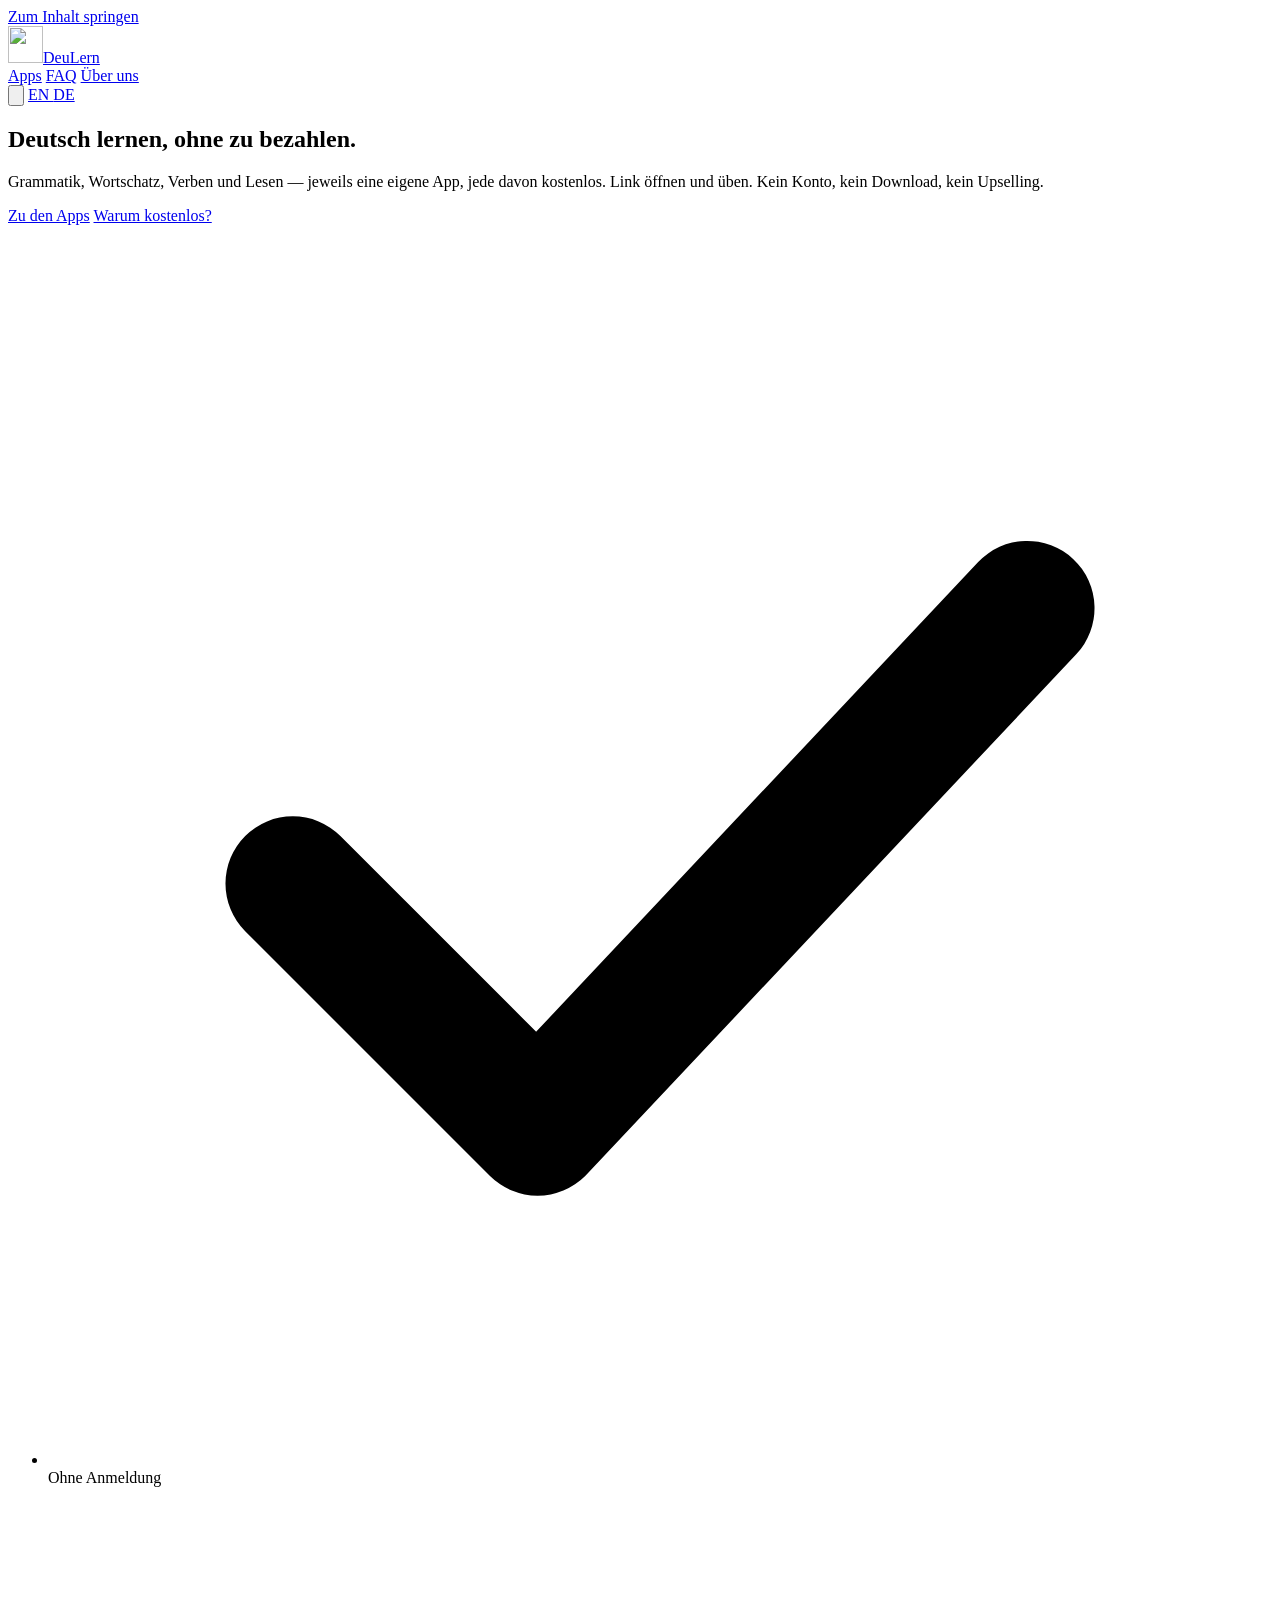
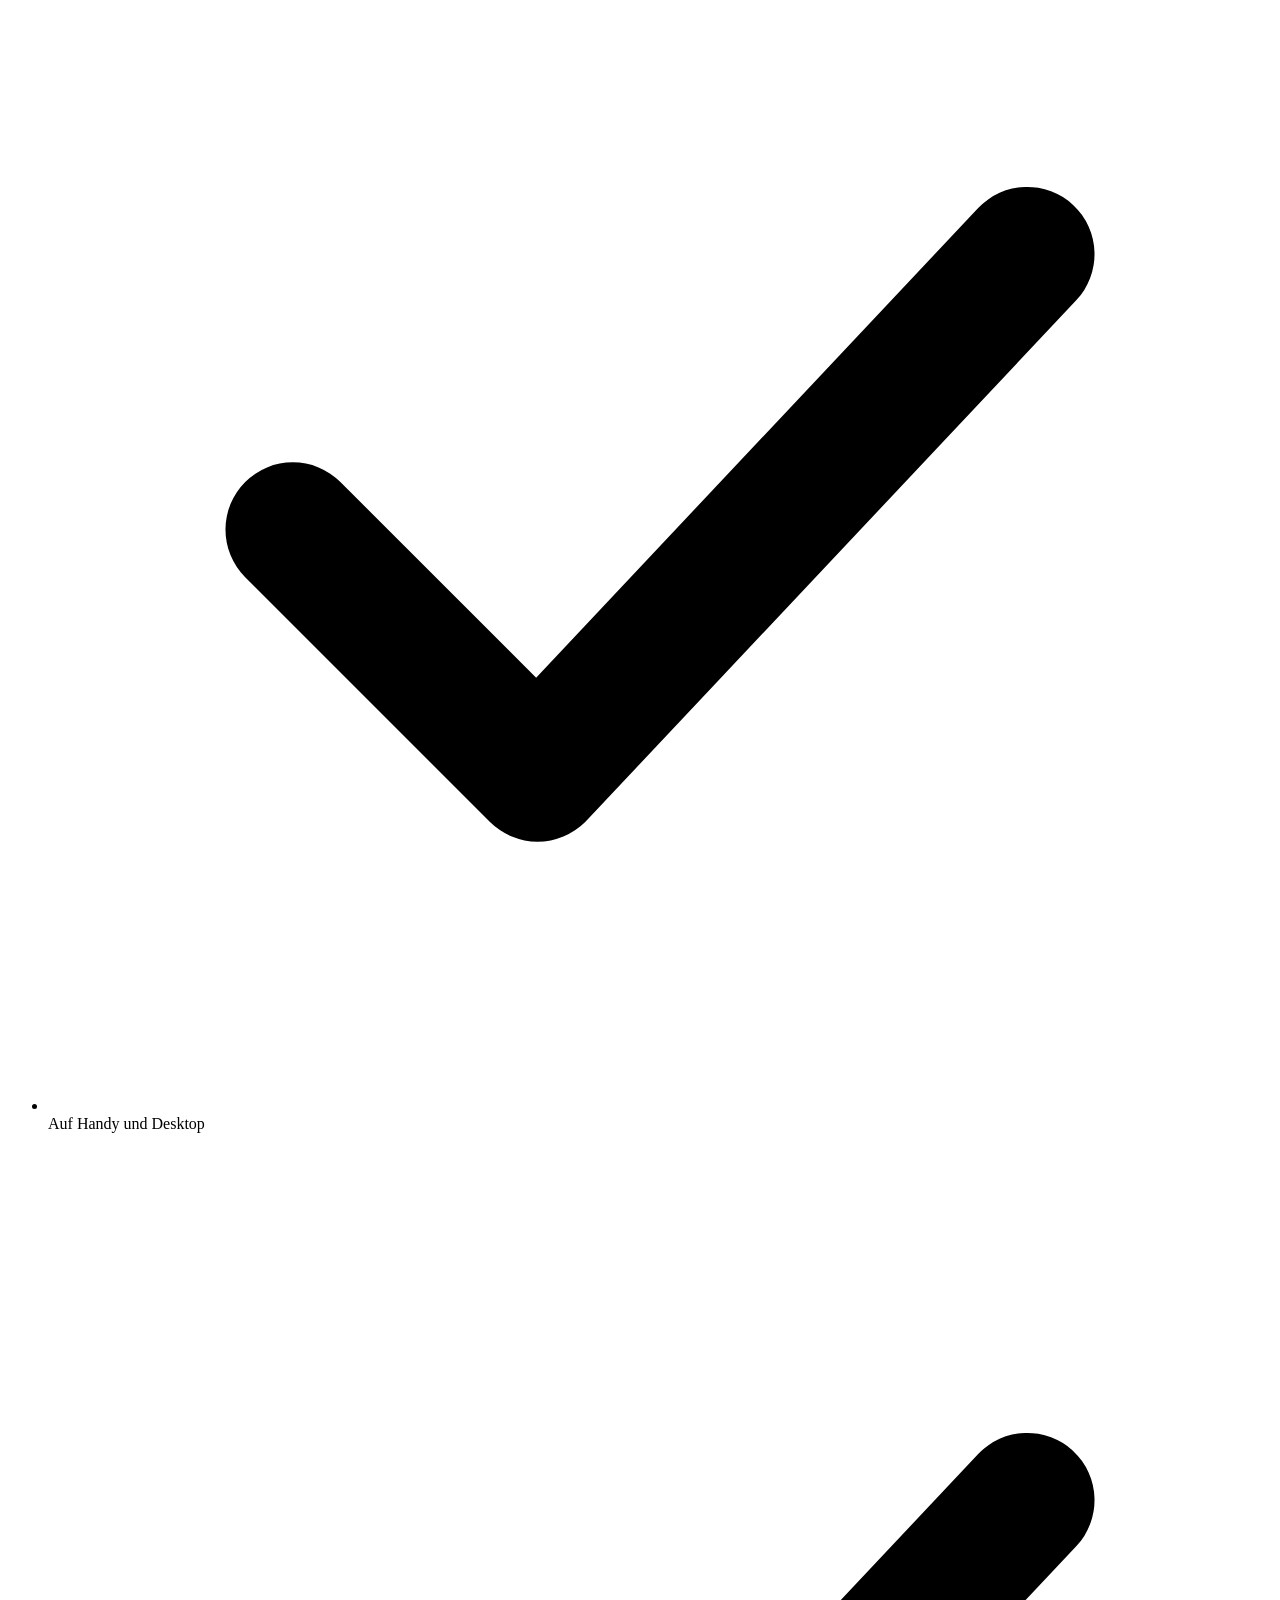
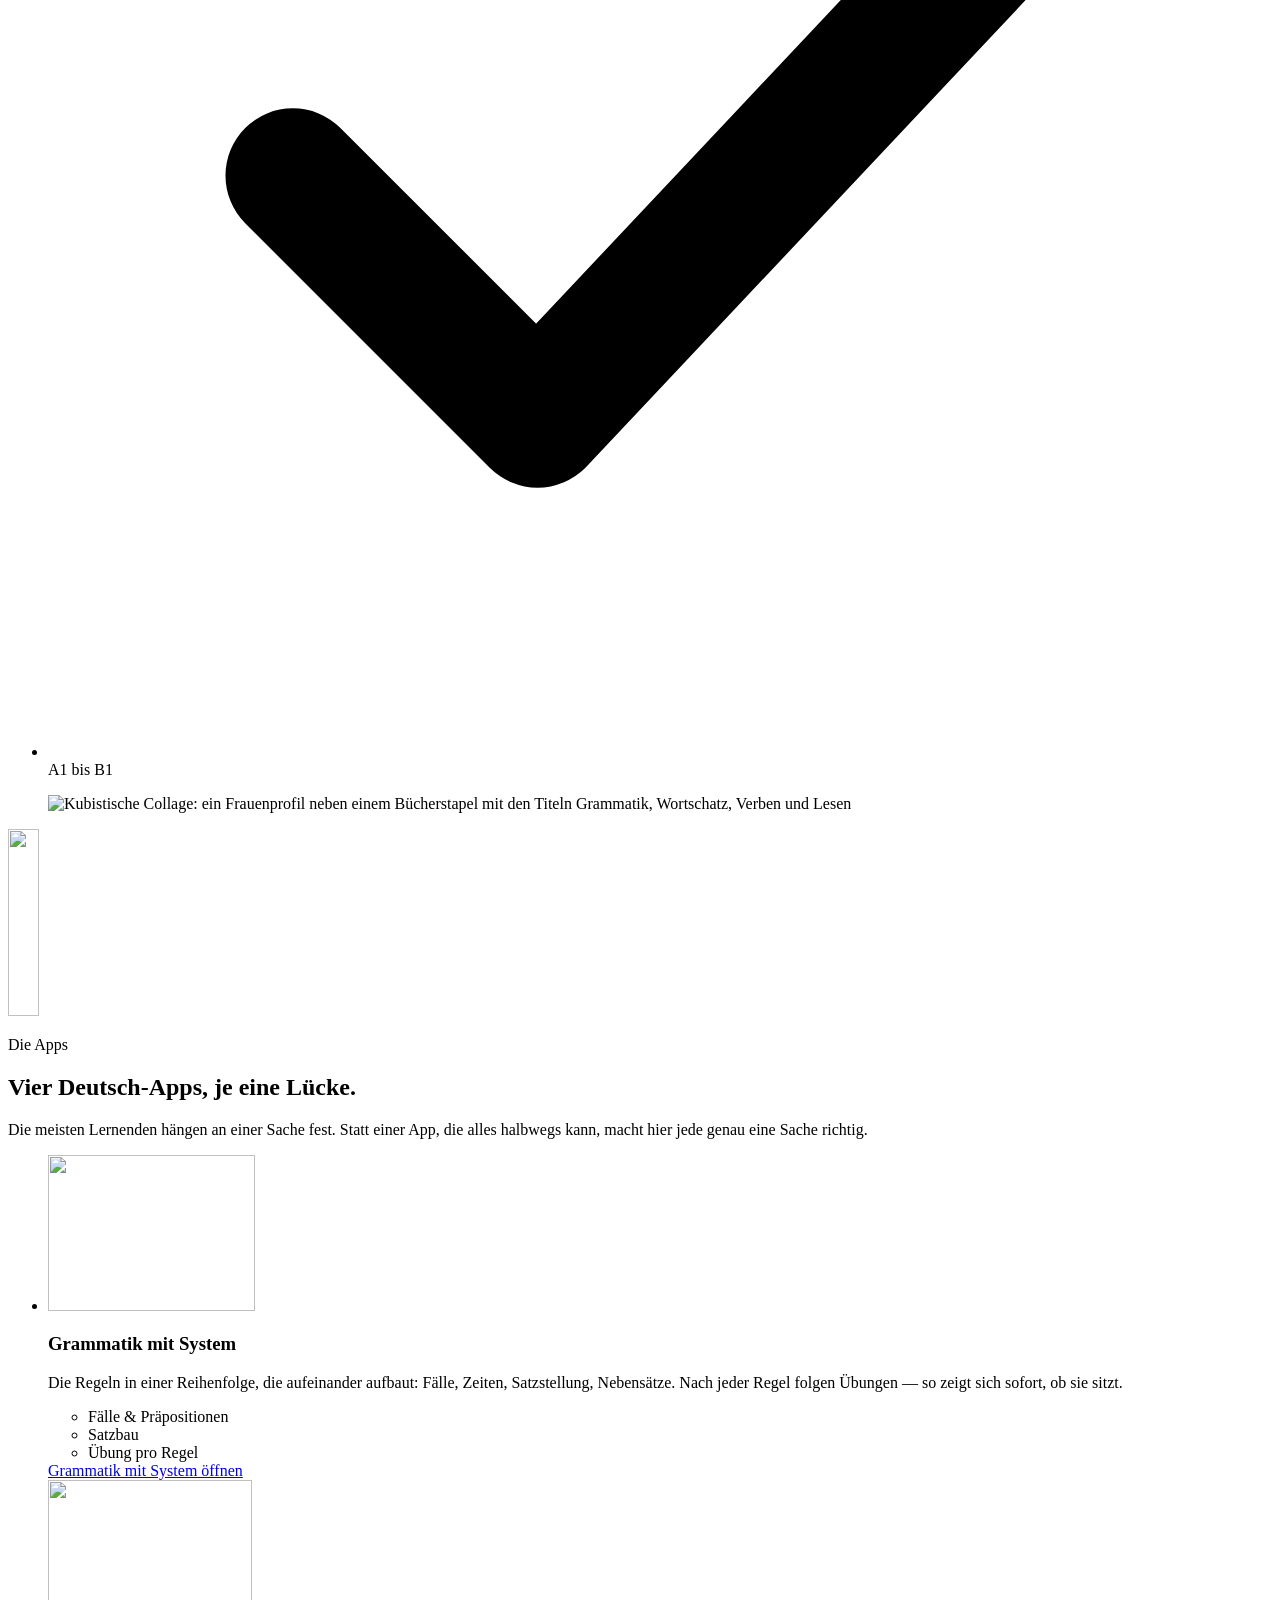
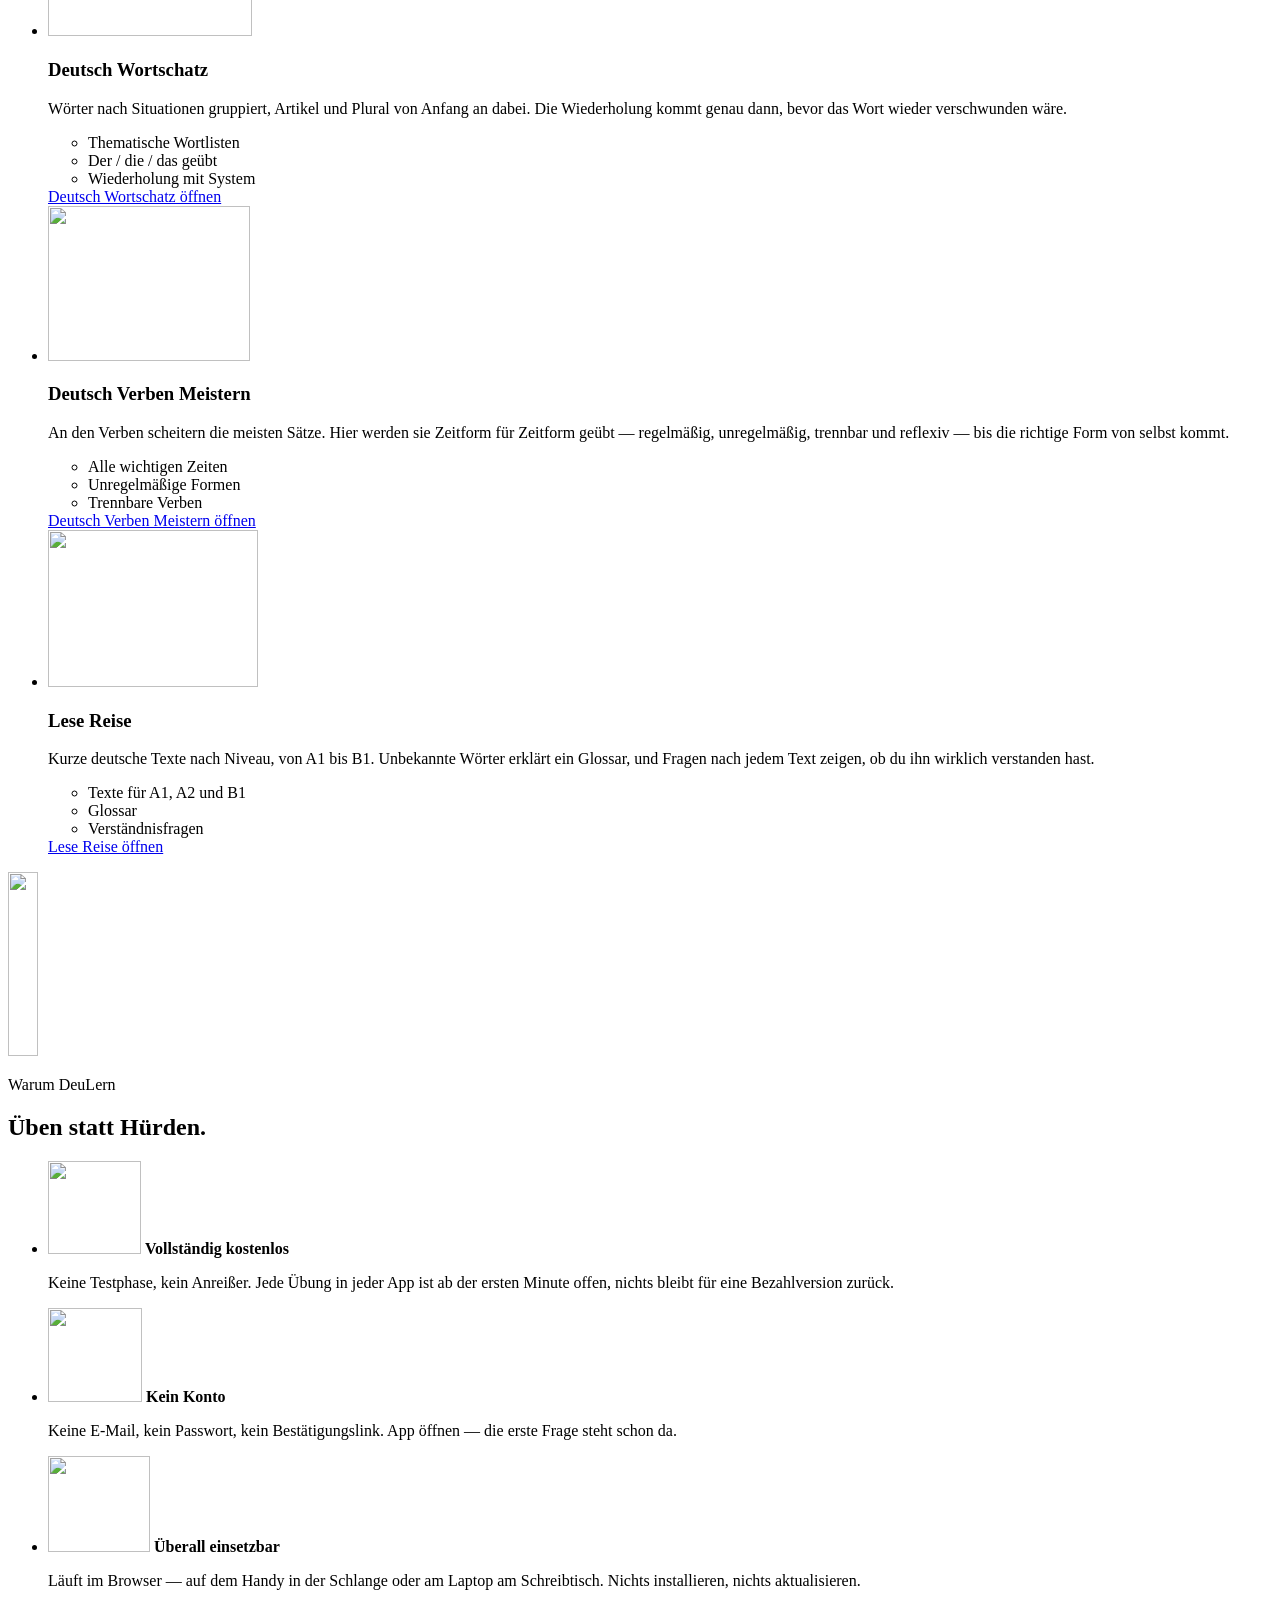
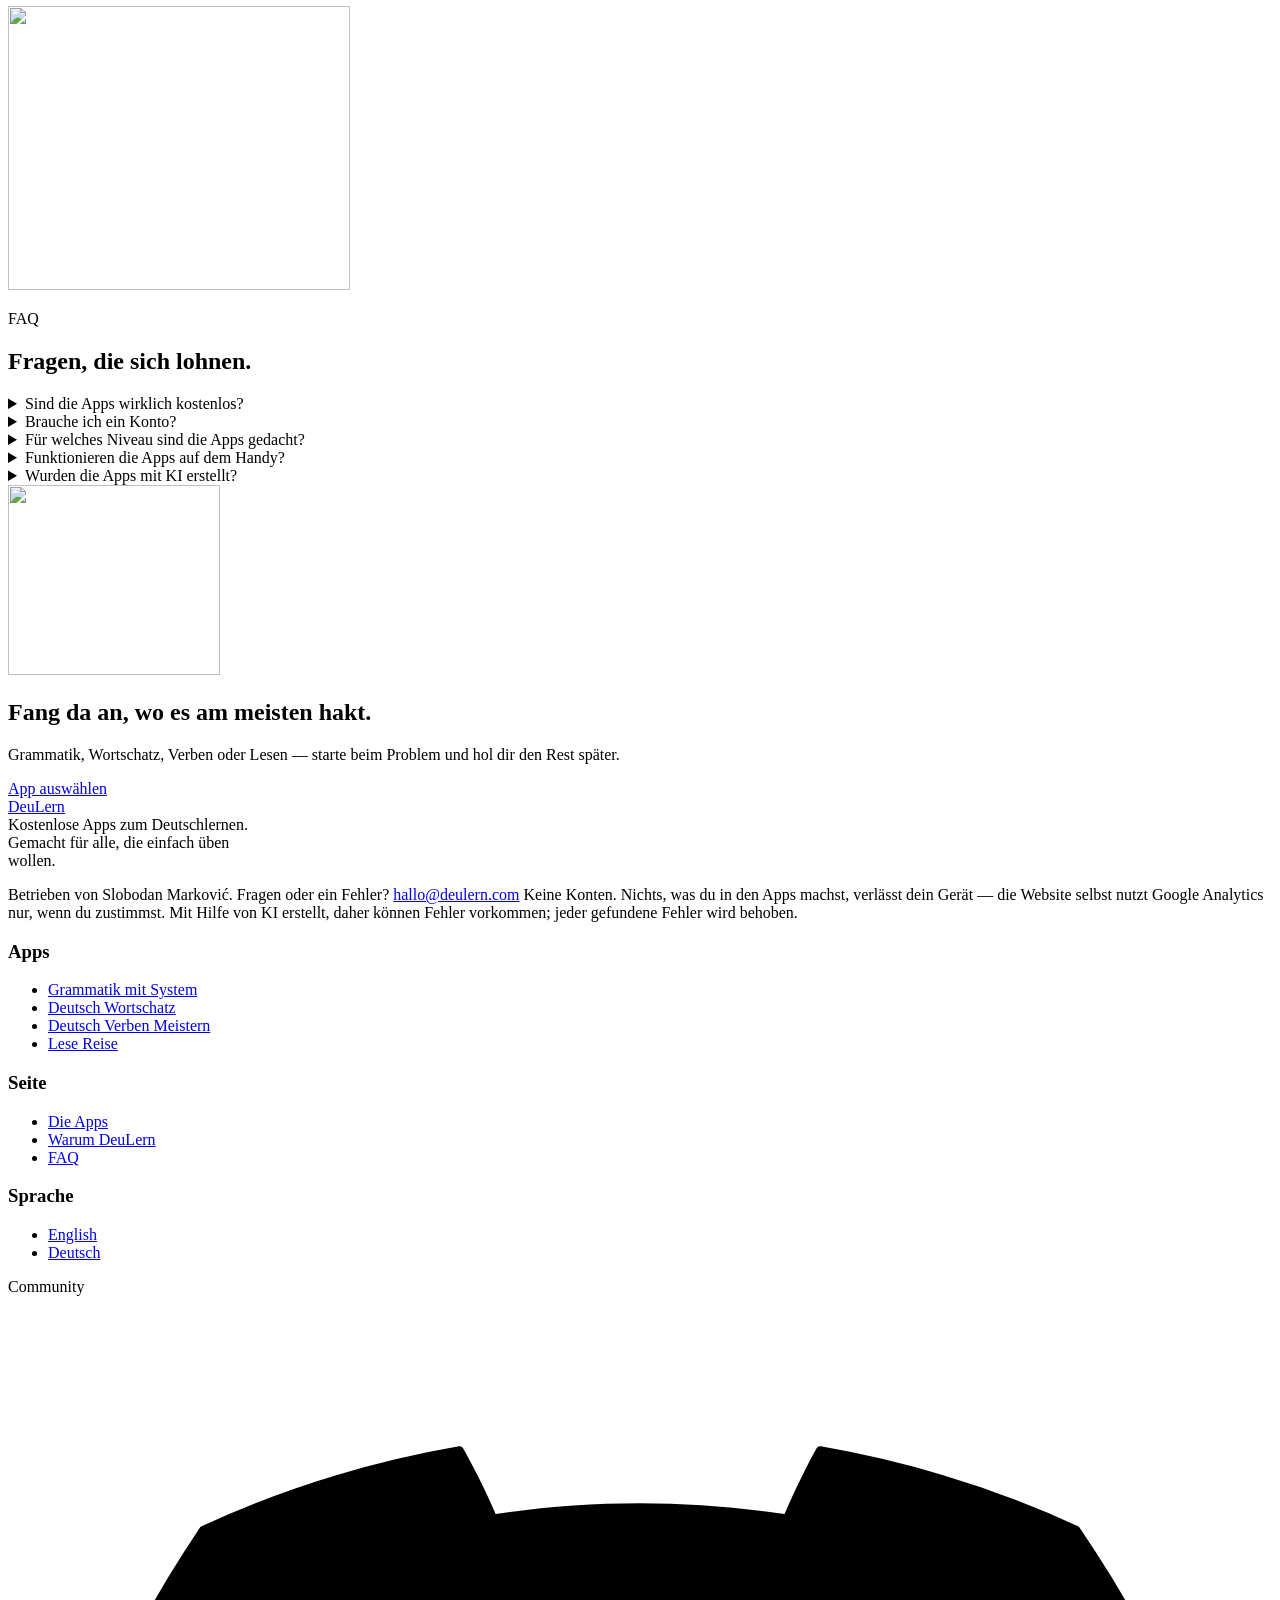
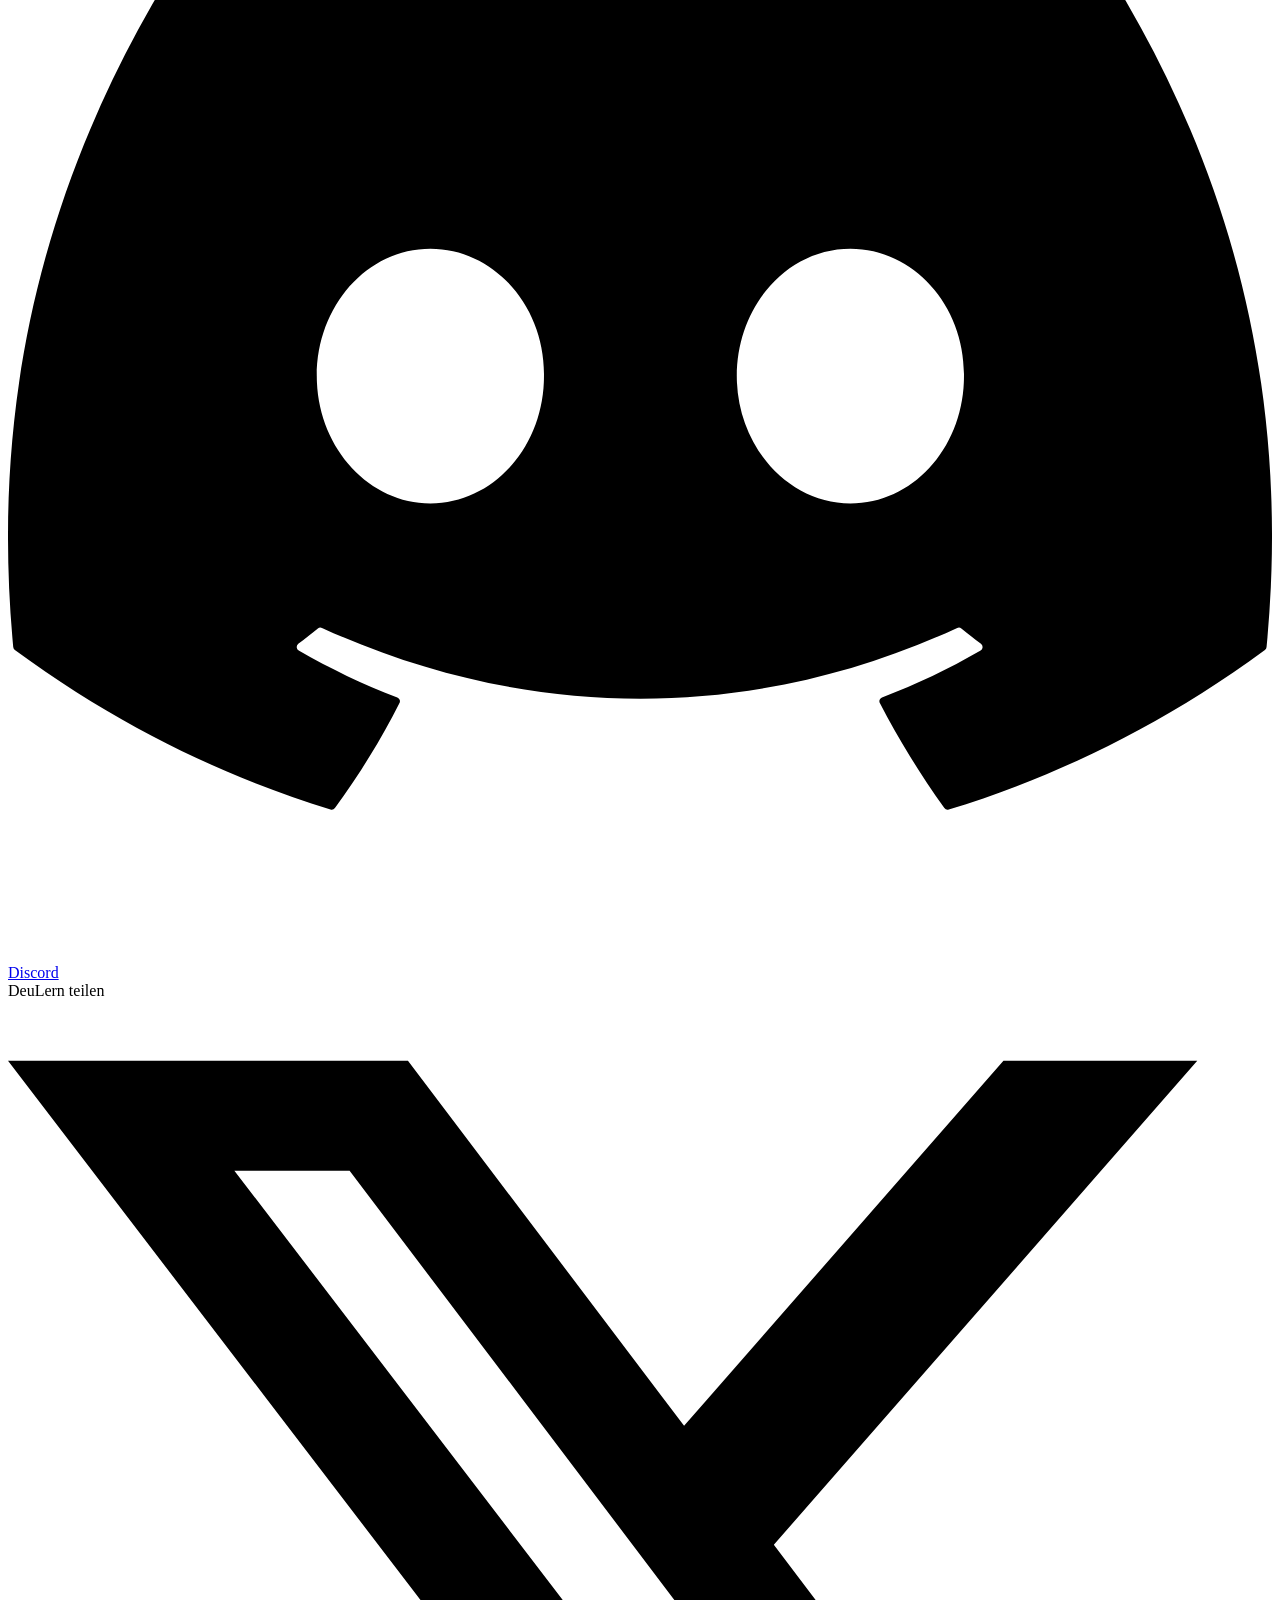
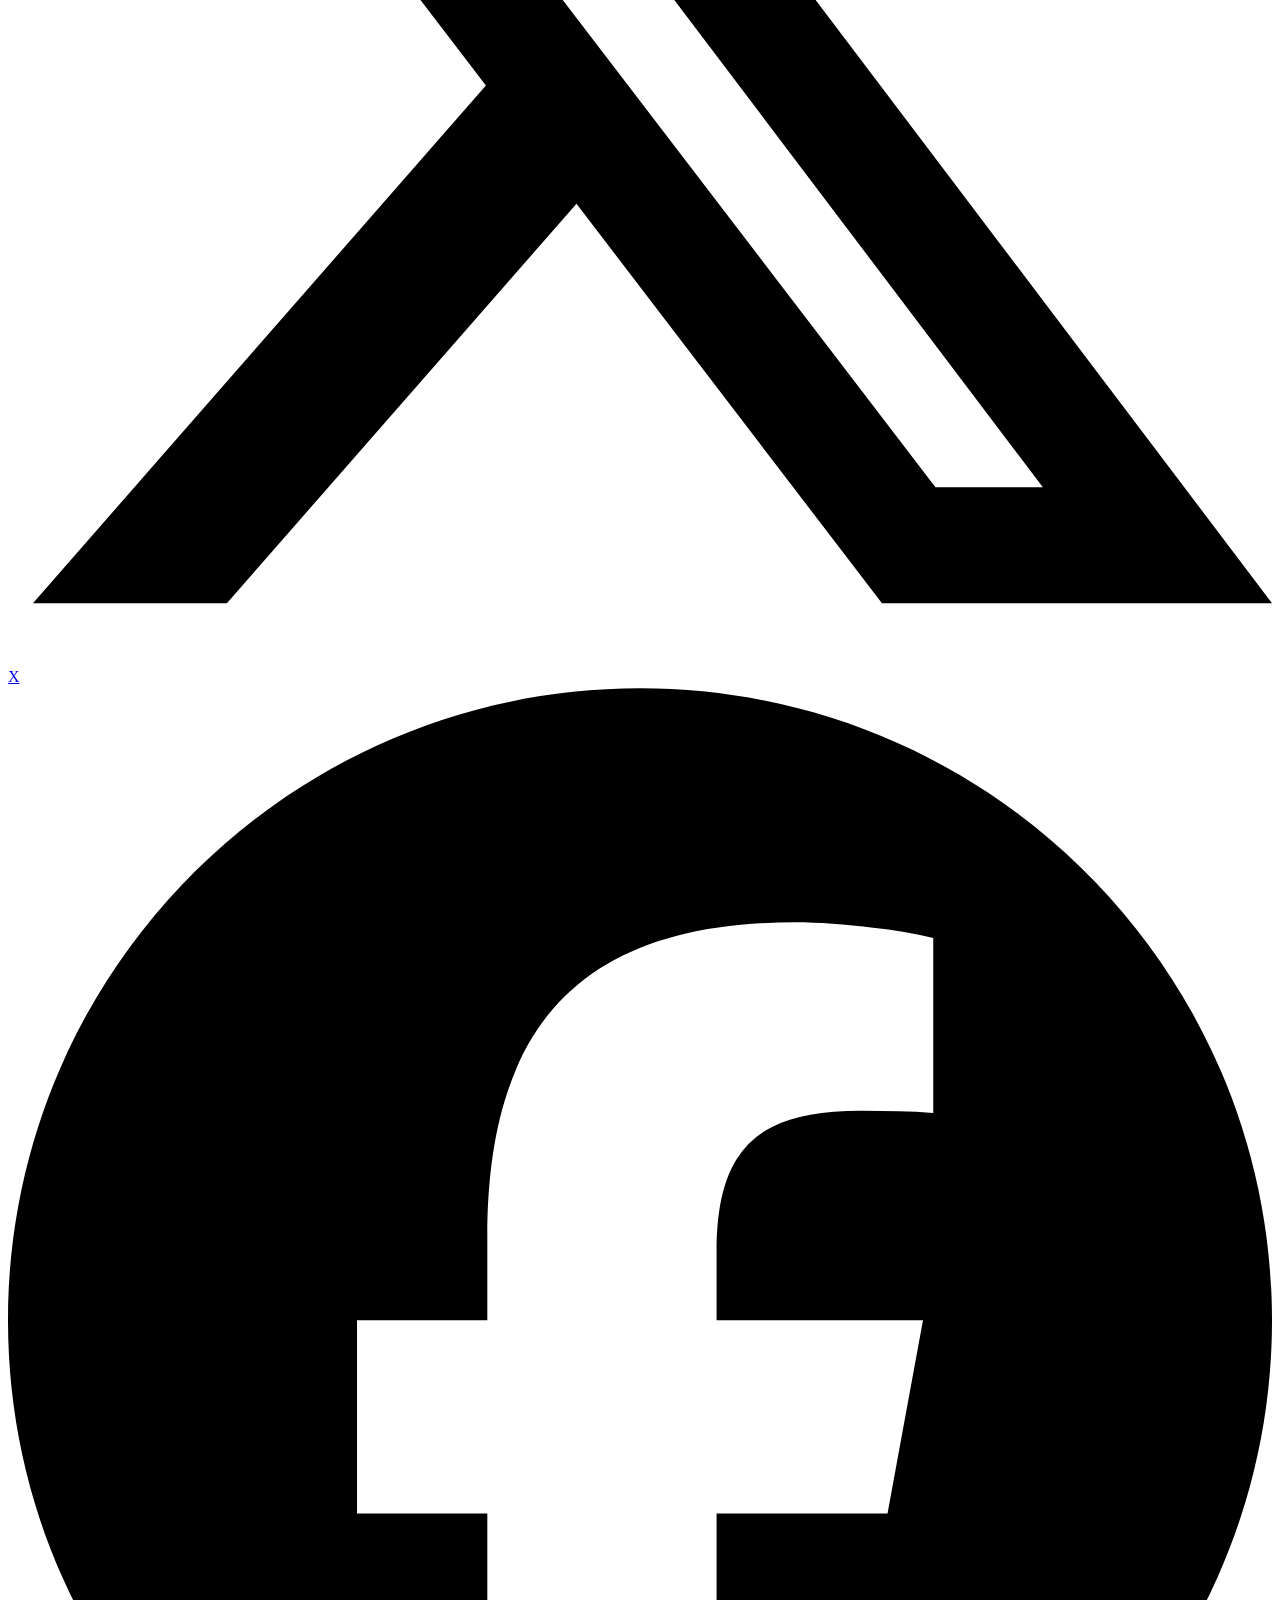
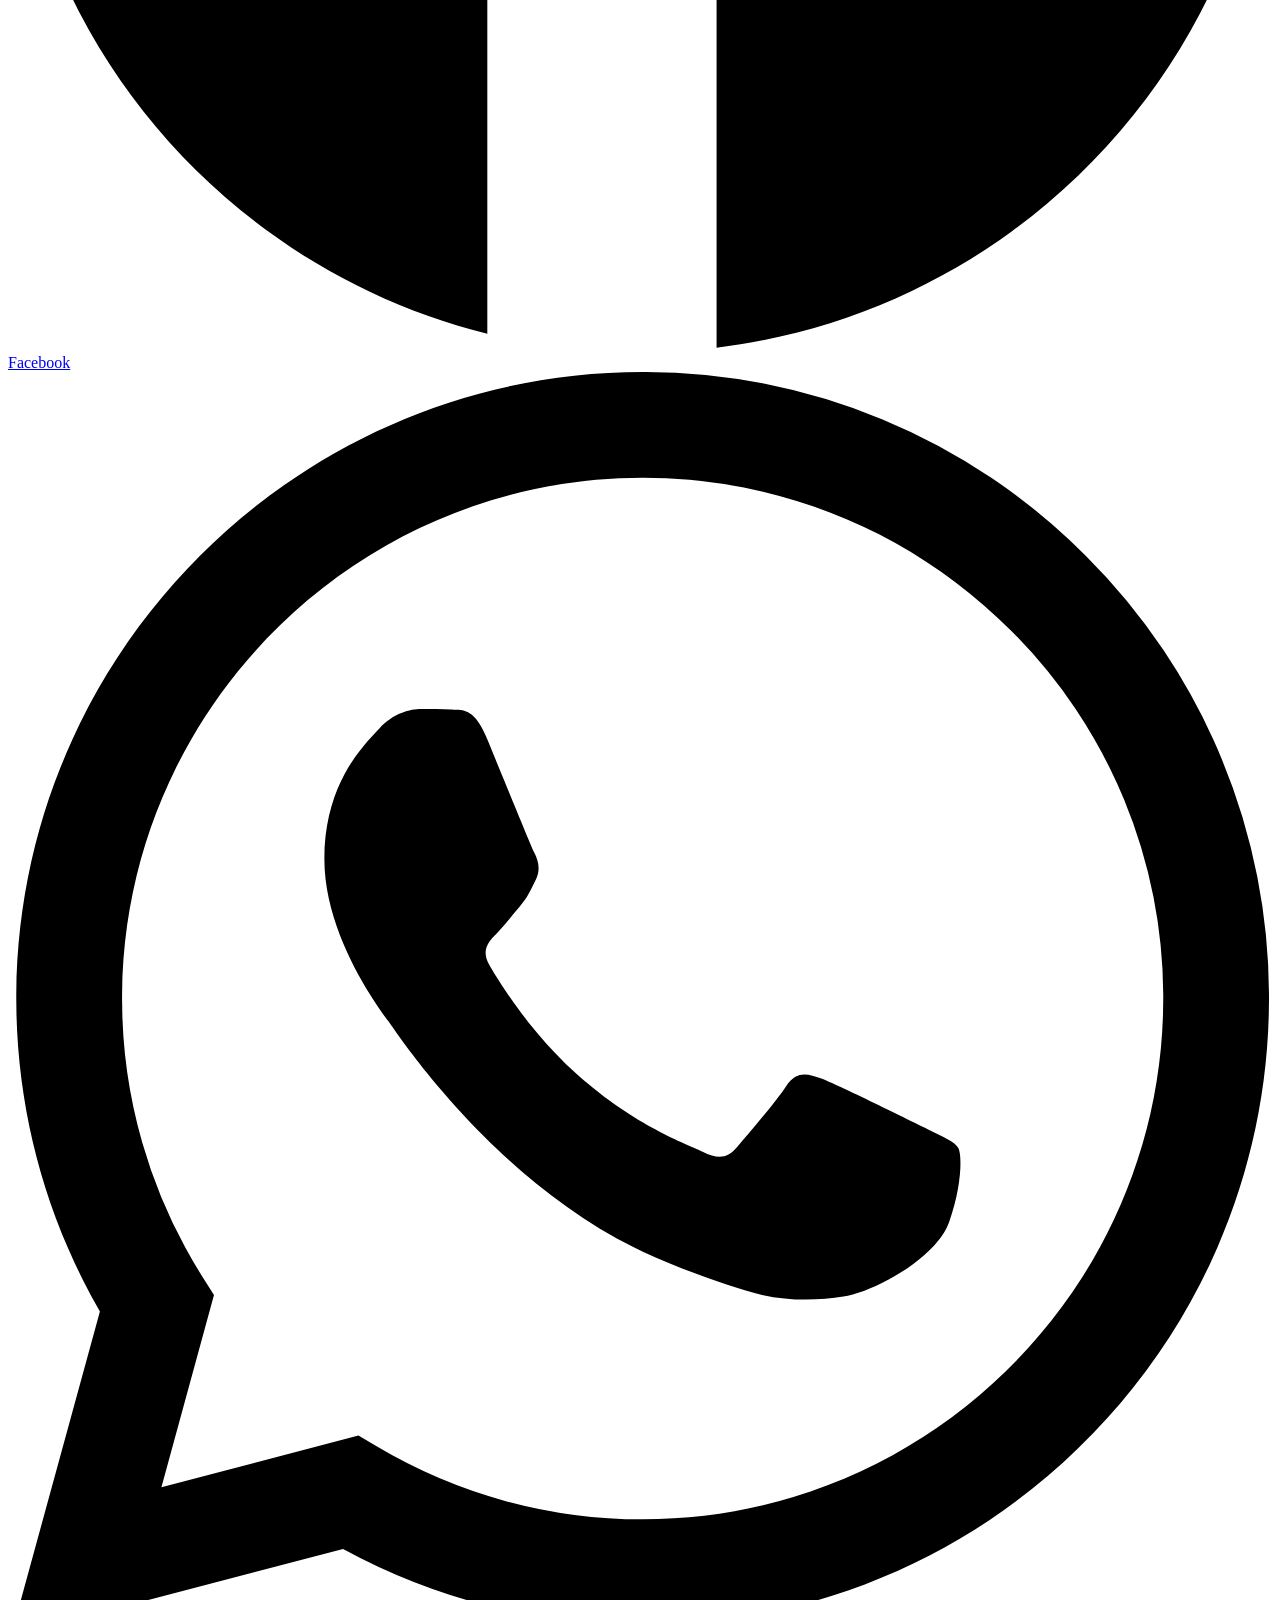
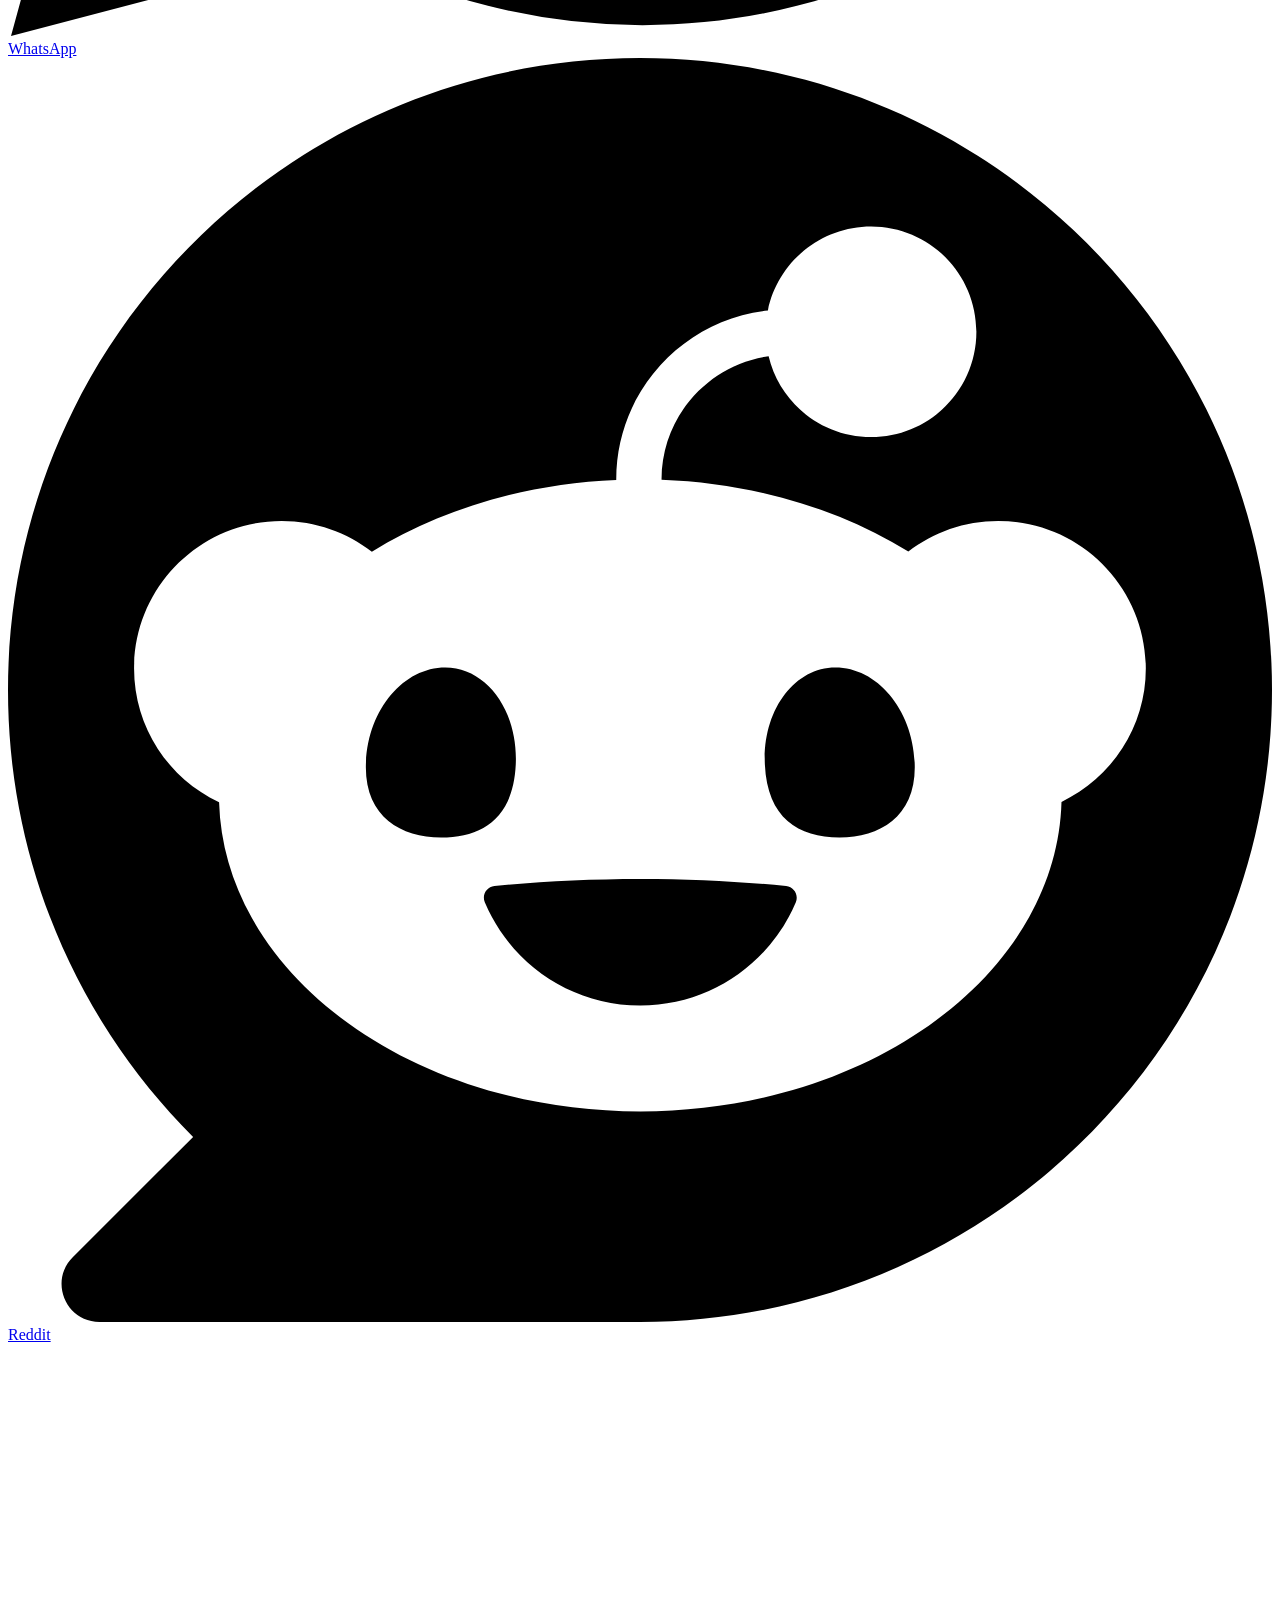
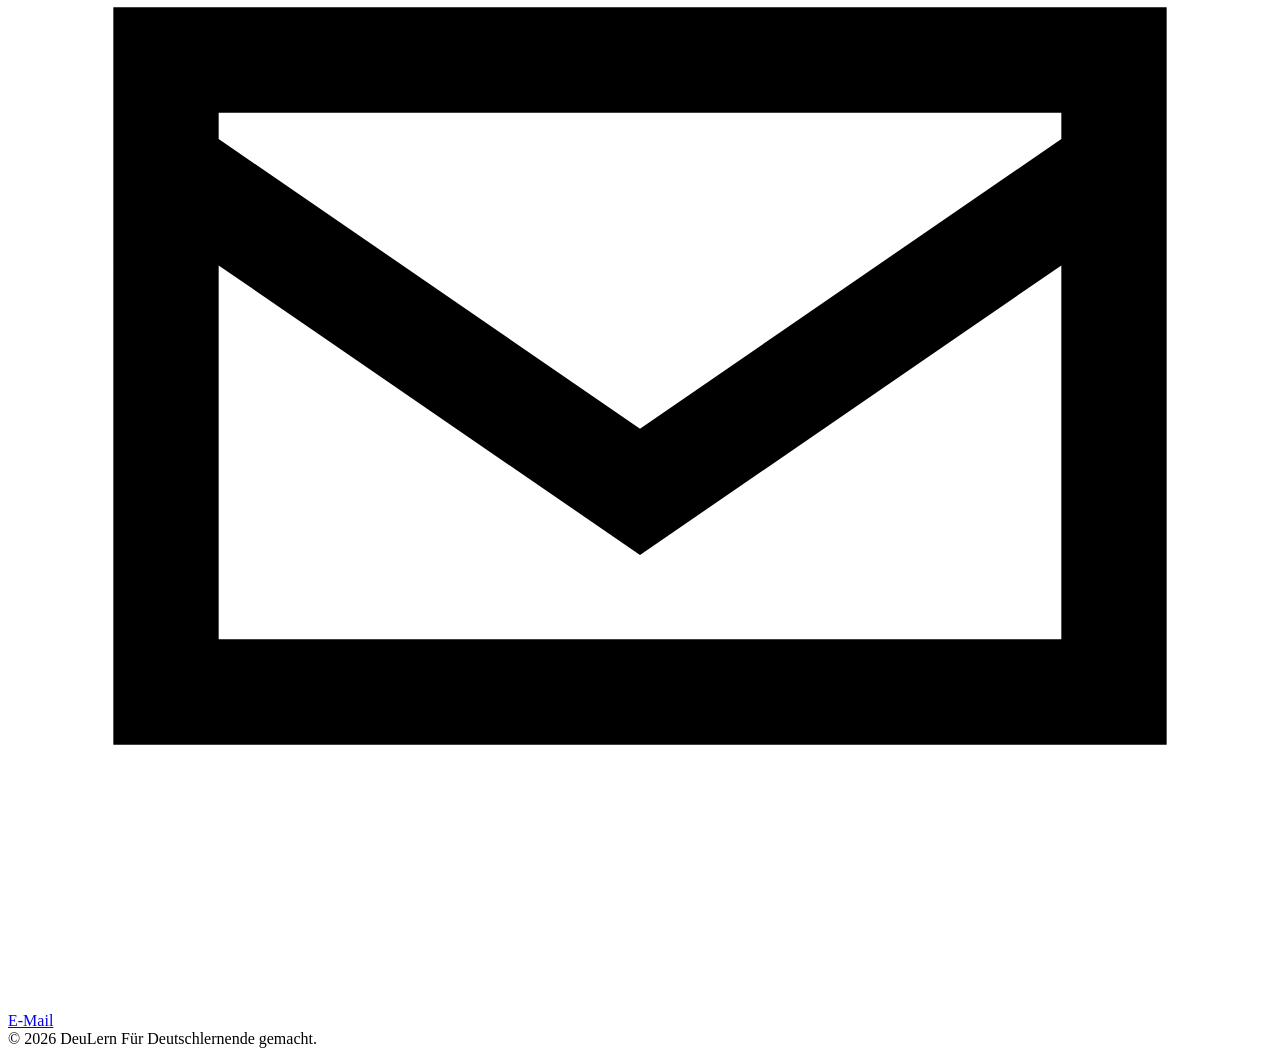
==== commit 899ee9d7: "Improving LLM integration" ====
--- a/public/de/index.html
+++ b/public/de/index.html
@@ -152,7 +152,7 @@
     {
       "@type": "Question",
       "name": "Für welches Niveau sind die Apps gedacht?",
-      "acceptedAnswer": { "@type": "Answer", "text": "Für Anfänger bis fortgeschrittene Lernende, etwa A1 bis B2. Am Anfang lohnt sich die Grammatik, mit Grundkenntnissen der Wortschatz." }
+      "acceptedAnswer": { "@type": "Answer", "text": "Sie decken die GER-Niveaus A1 bis B1 ab, vom Einstieg bis zur Mittelstufe. Am Anfang lohnt sich die Grammatik, mit Grundkenntnissen der Wortschatz." }
     },
     {
       "@type": "Question",
@@ -224,7 +224,7 @@
           </li>
           <li>
             <svg viewBox="0 0 20 20" fill="none" stroke="currentColor" stroke-width="2.2" stroke-linecap="round" stroke-linejoin="round" aria-hidden="true"><path d="M4 10.5 8 14.5 16 6"/></svg>
-            A1 bis B2
+            A1 bis B1
           </li>
         </ul>
       </div>
@@ -342,7 +342,7 @@
         </details>
         <details>
           <summary>Für welches Niveau sind die Apps gedacht?</summary>
-          <p>Für Anfänger bis fortgeschrittene Lernende, etwa A1 bis B2. Am Anfang lohnt sich die Grammatik, mit Grundkenntnissen der Wortschatz.</p>
+          <p>Sie decken die GER-Niveaus A1 bis B1 ab, vom Einstieg bis zur Mittelstufe. Am Anfang lohnt sich die Grammatik, mit Grundkenntnissen der Wortschatz.</p>
         </details>
         <details>
           <summary>Funktionieren die Apps auf dem Handy?</summary>
